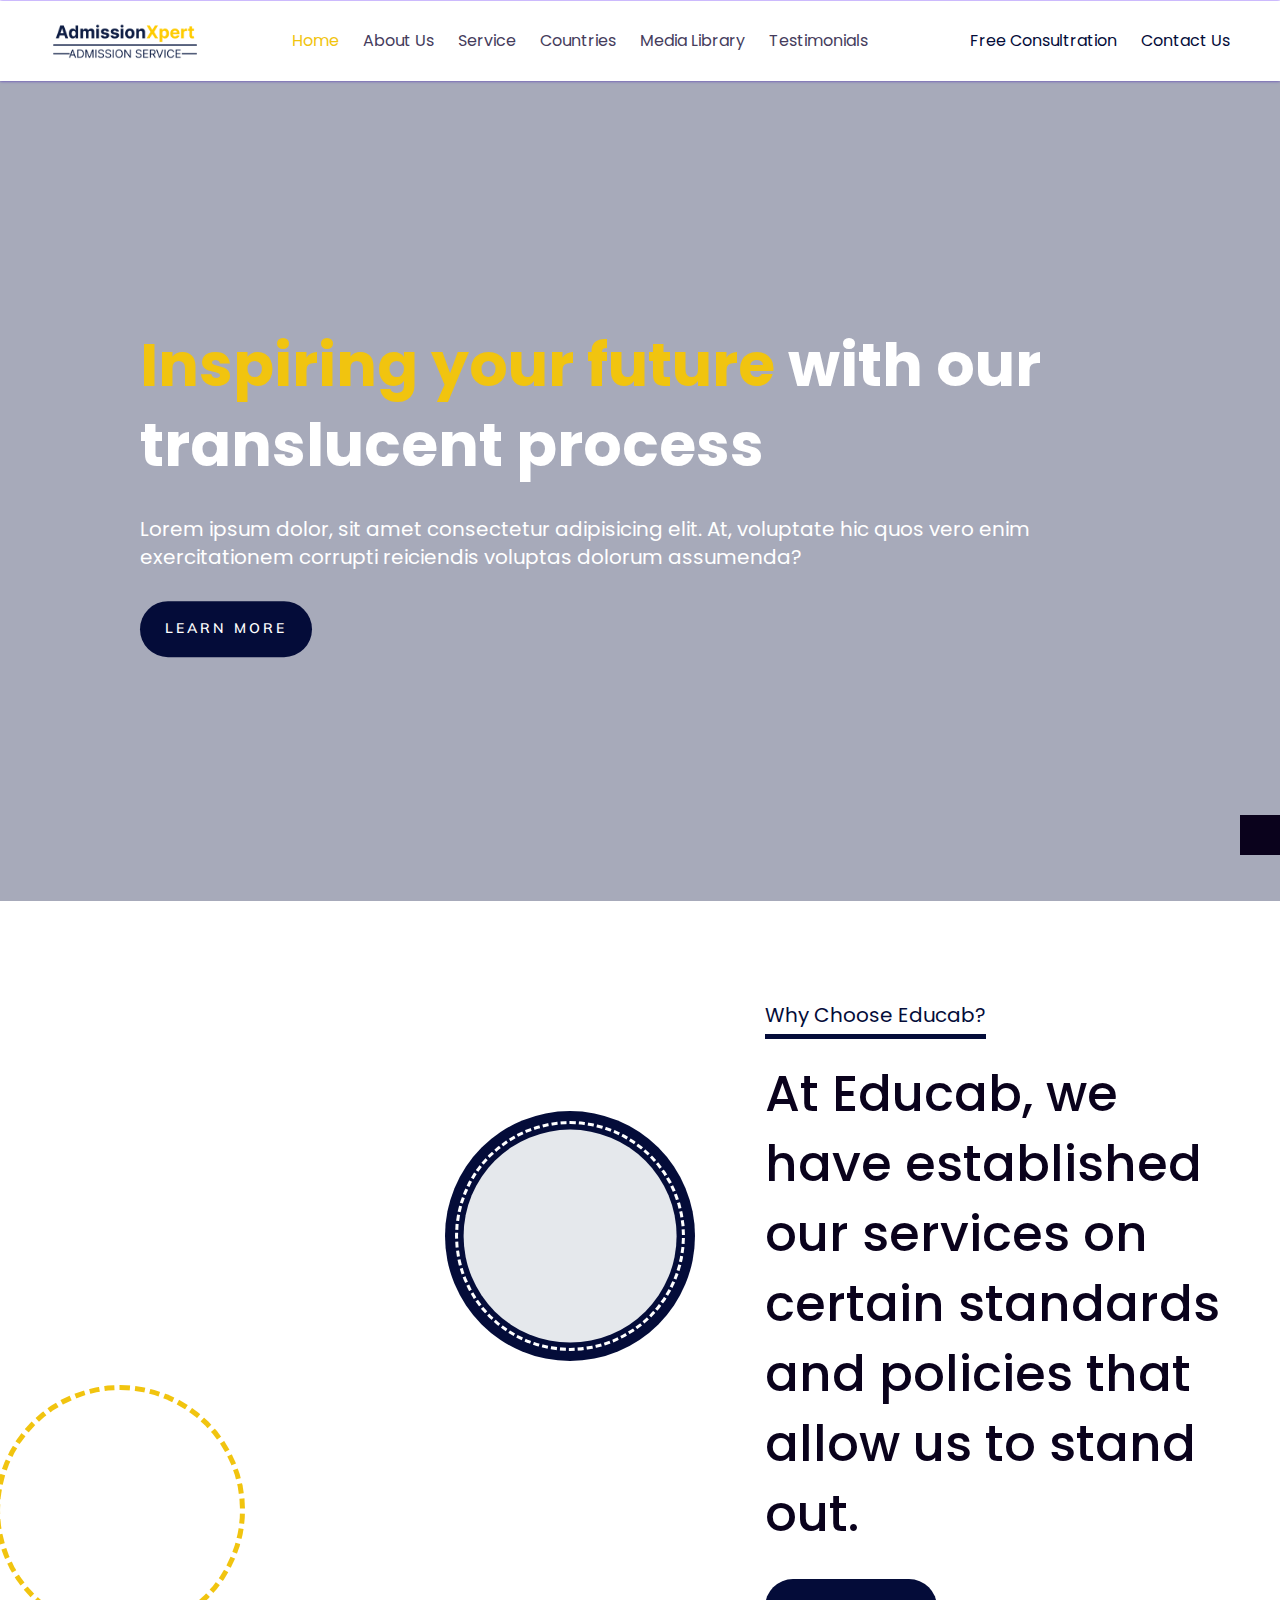
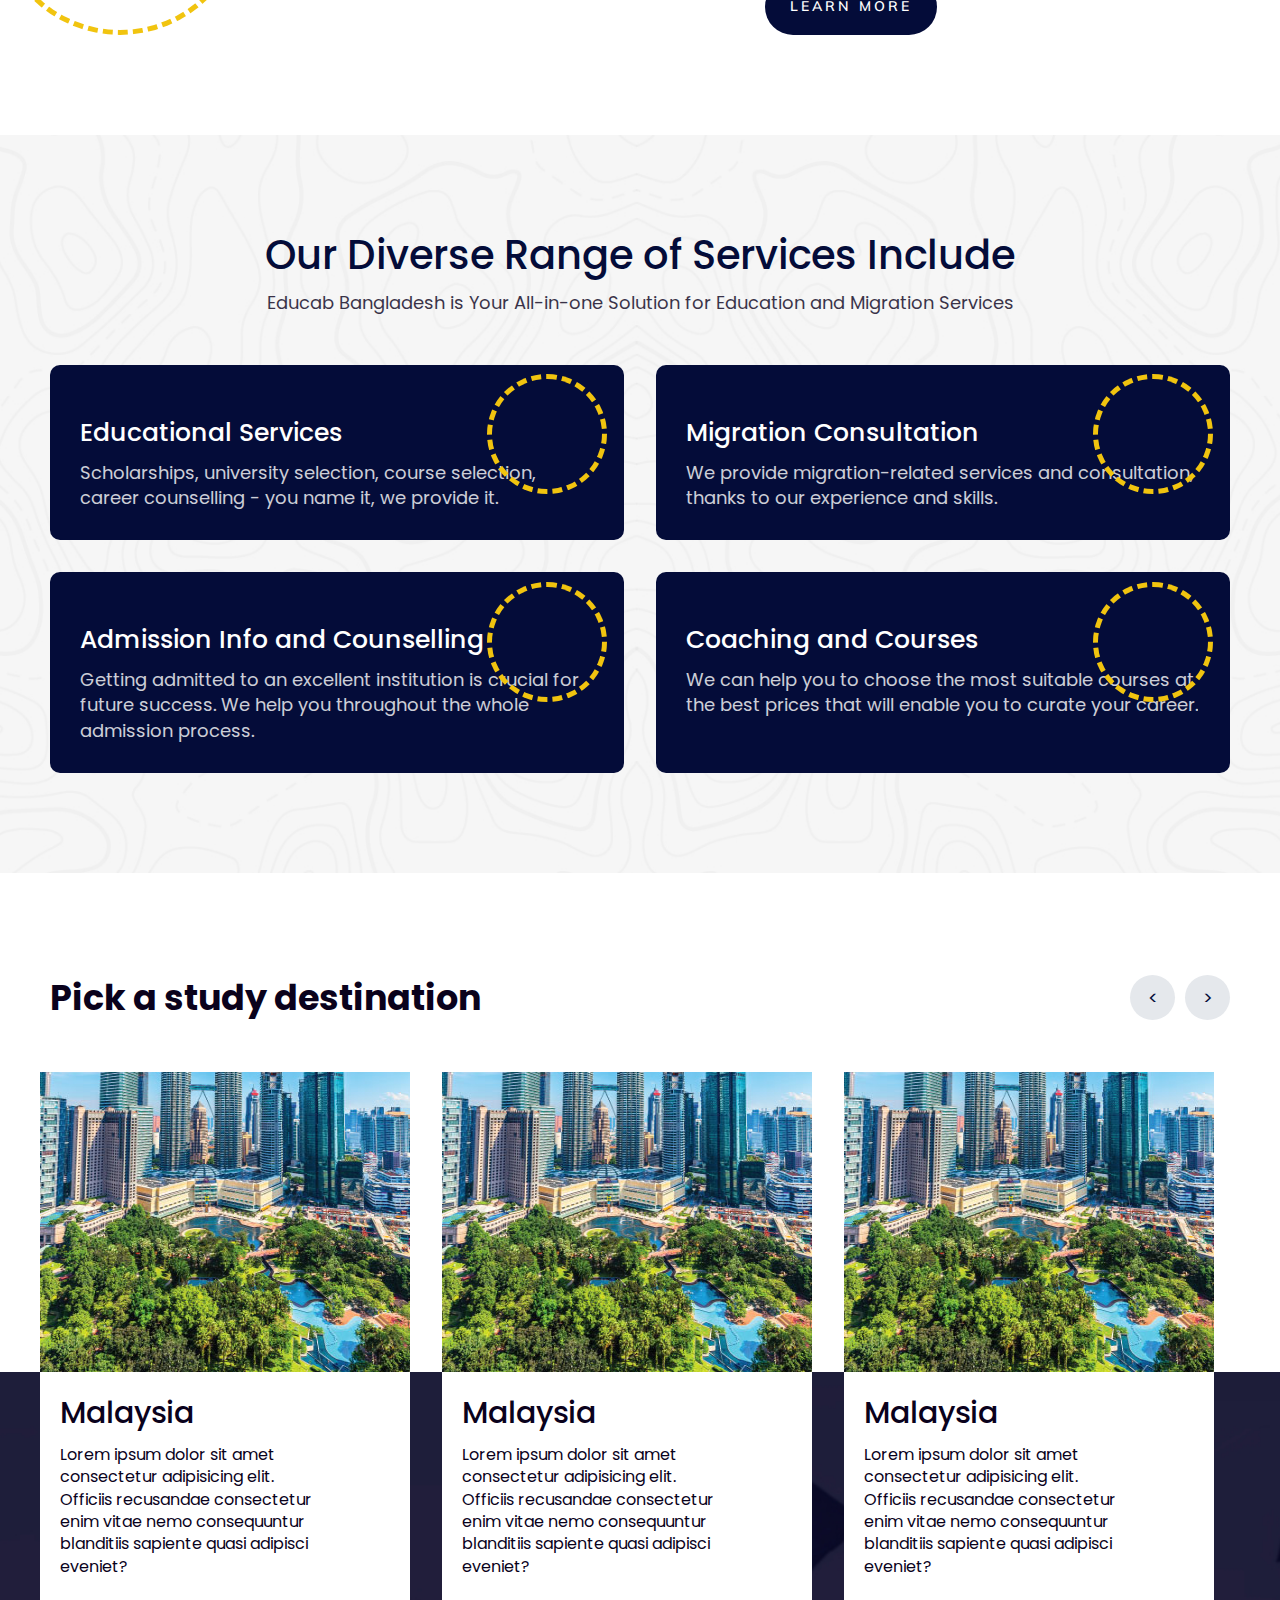
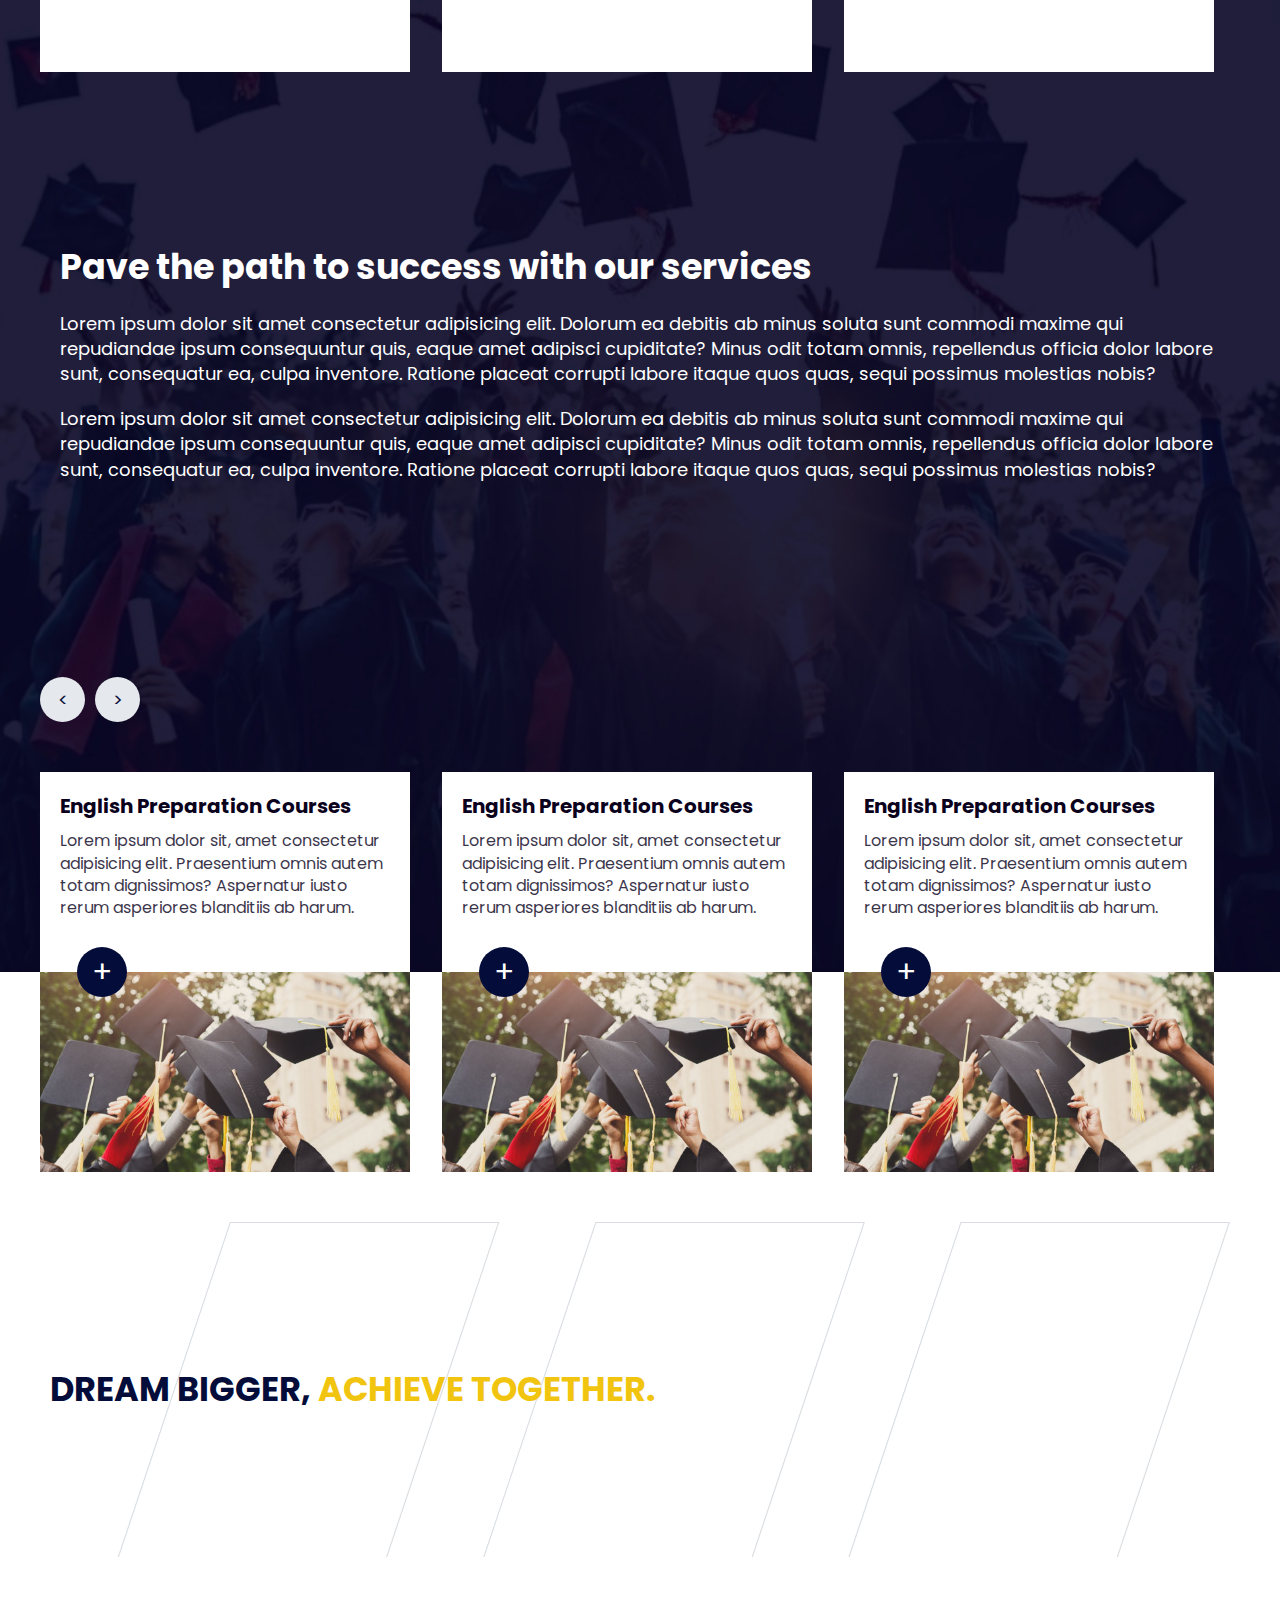
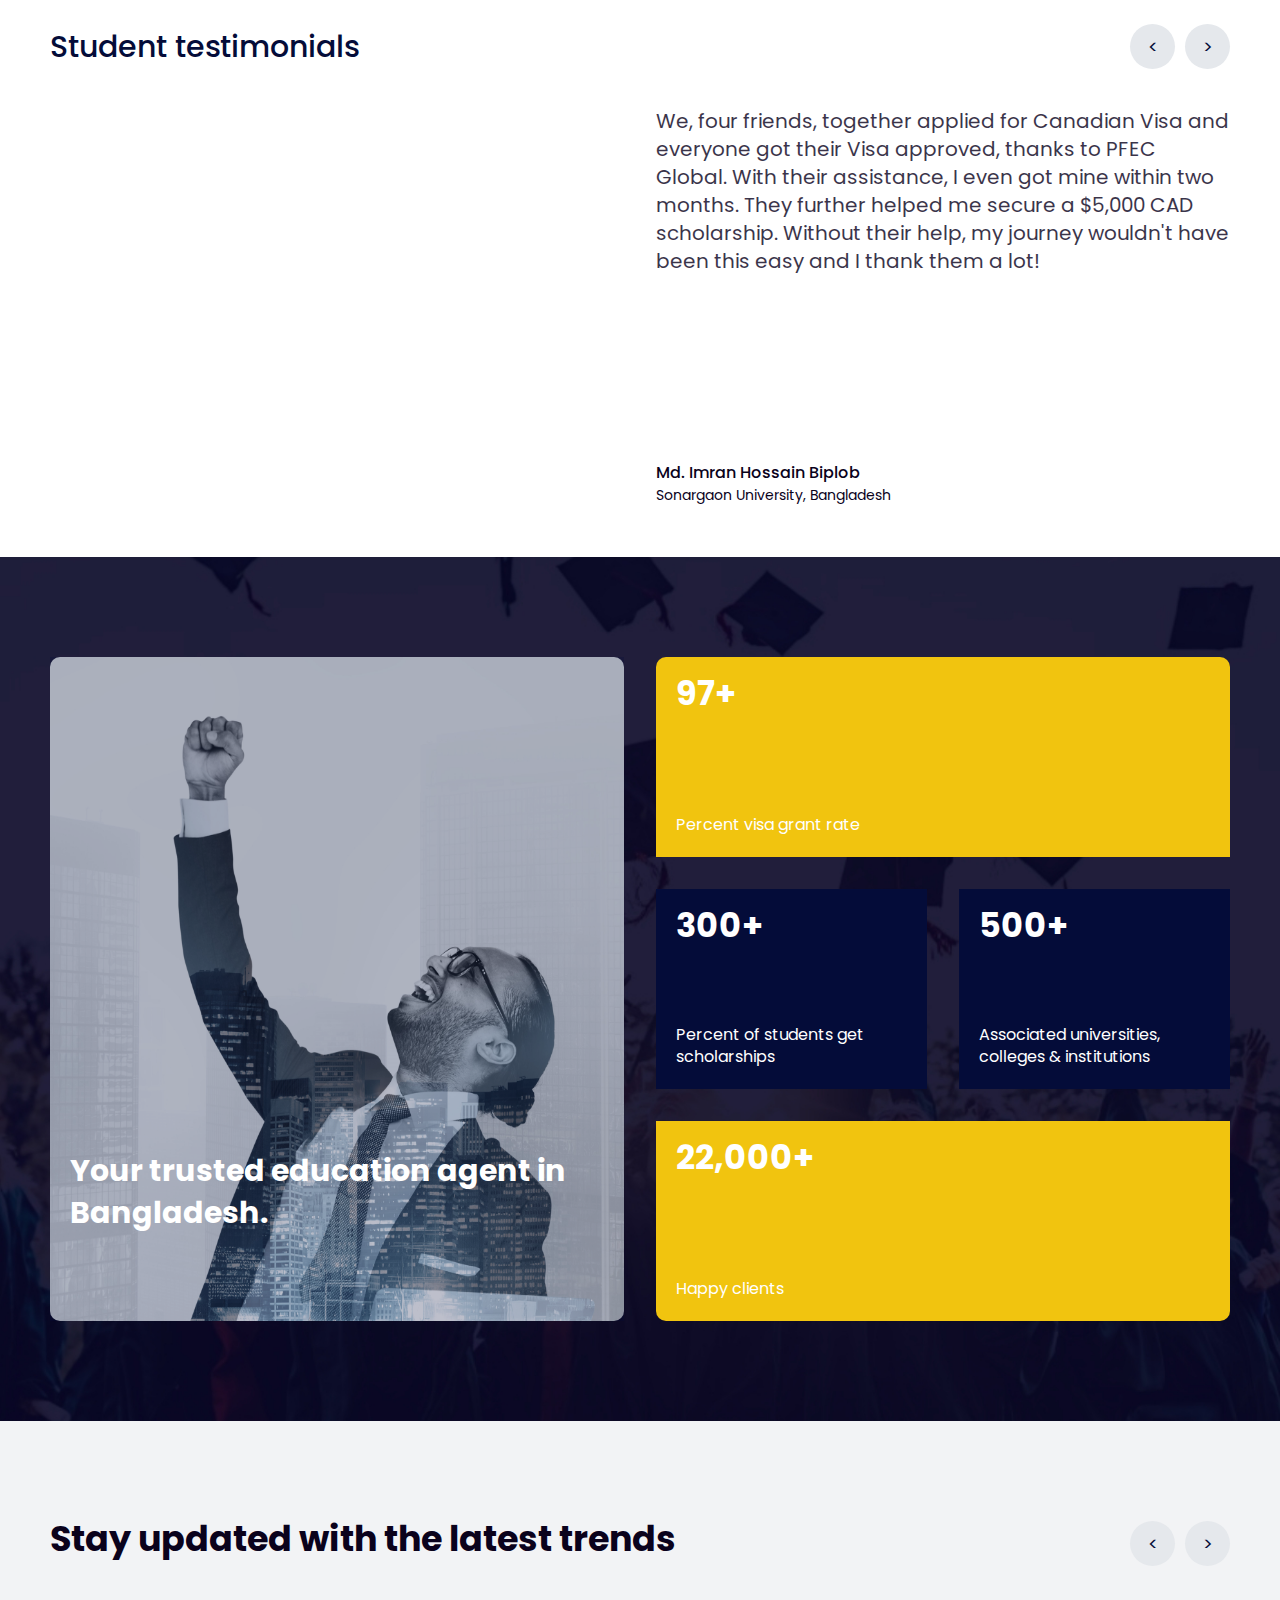
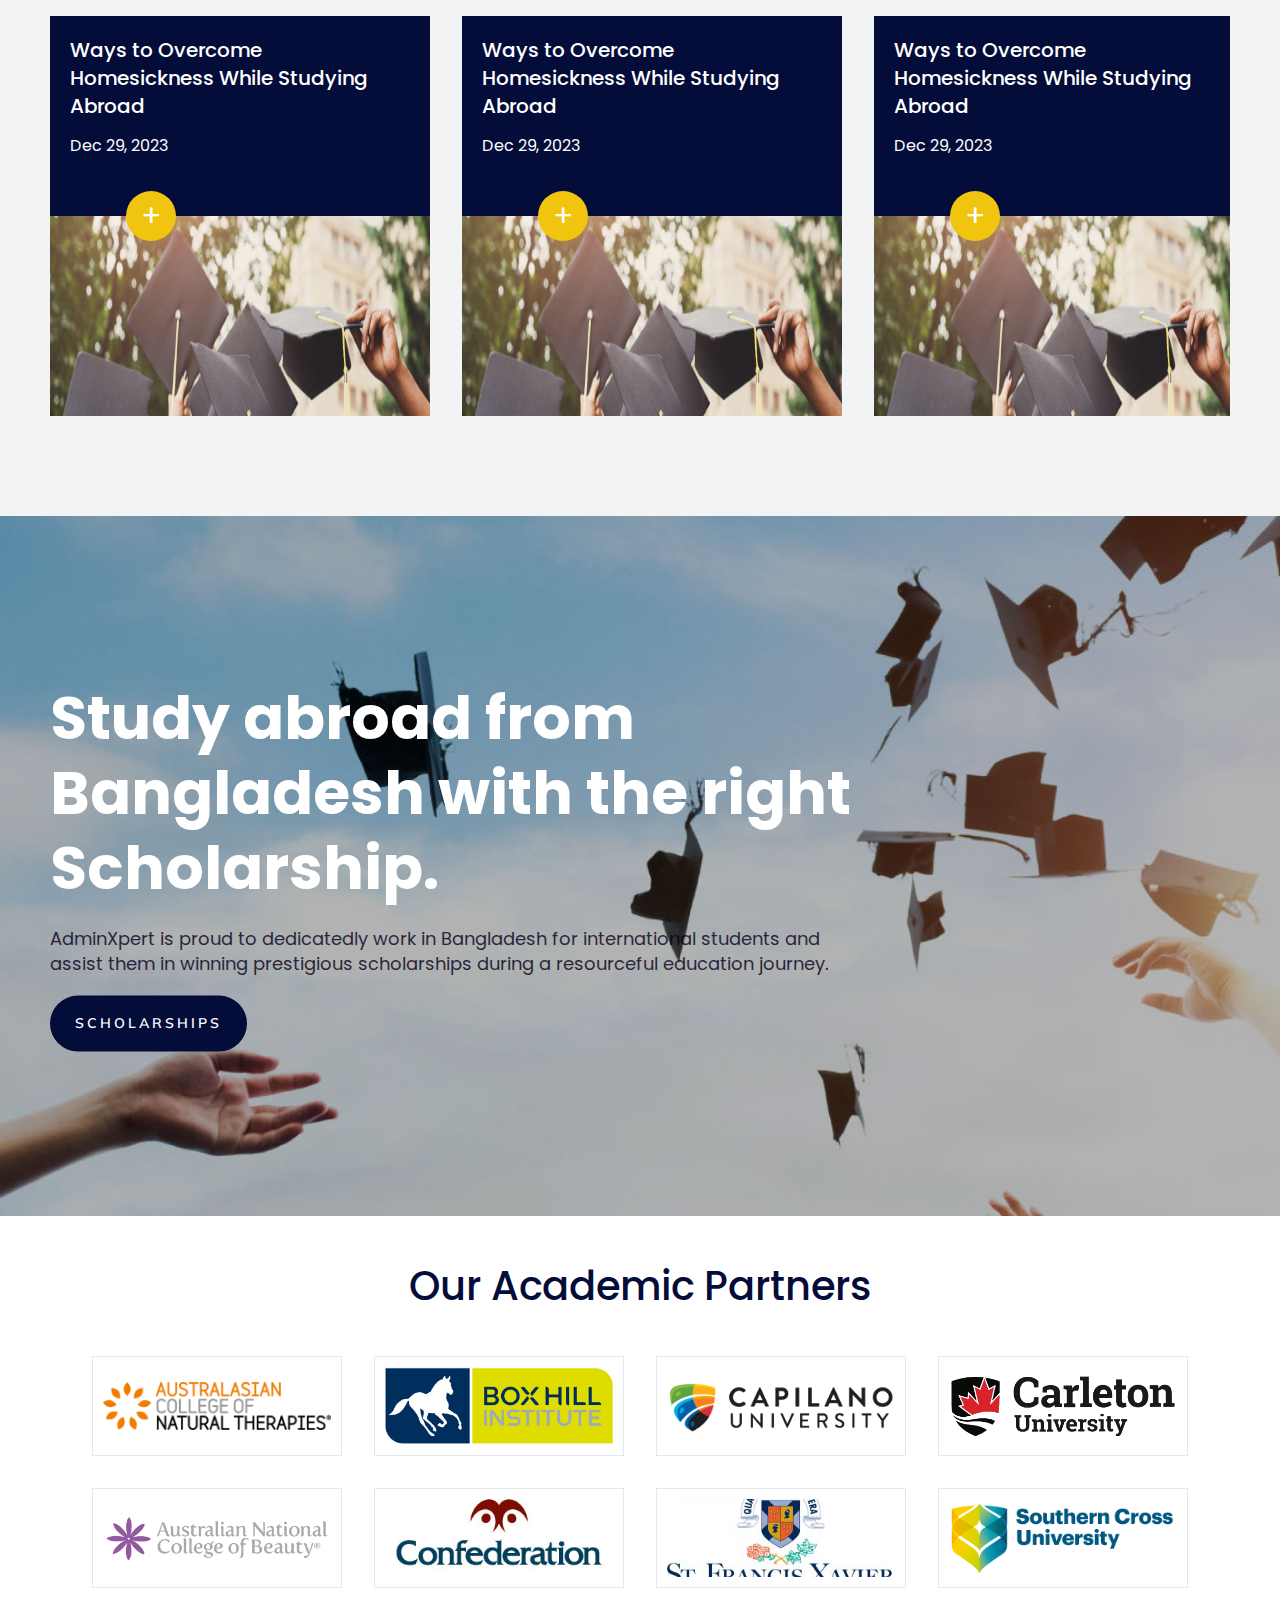
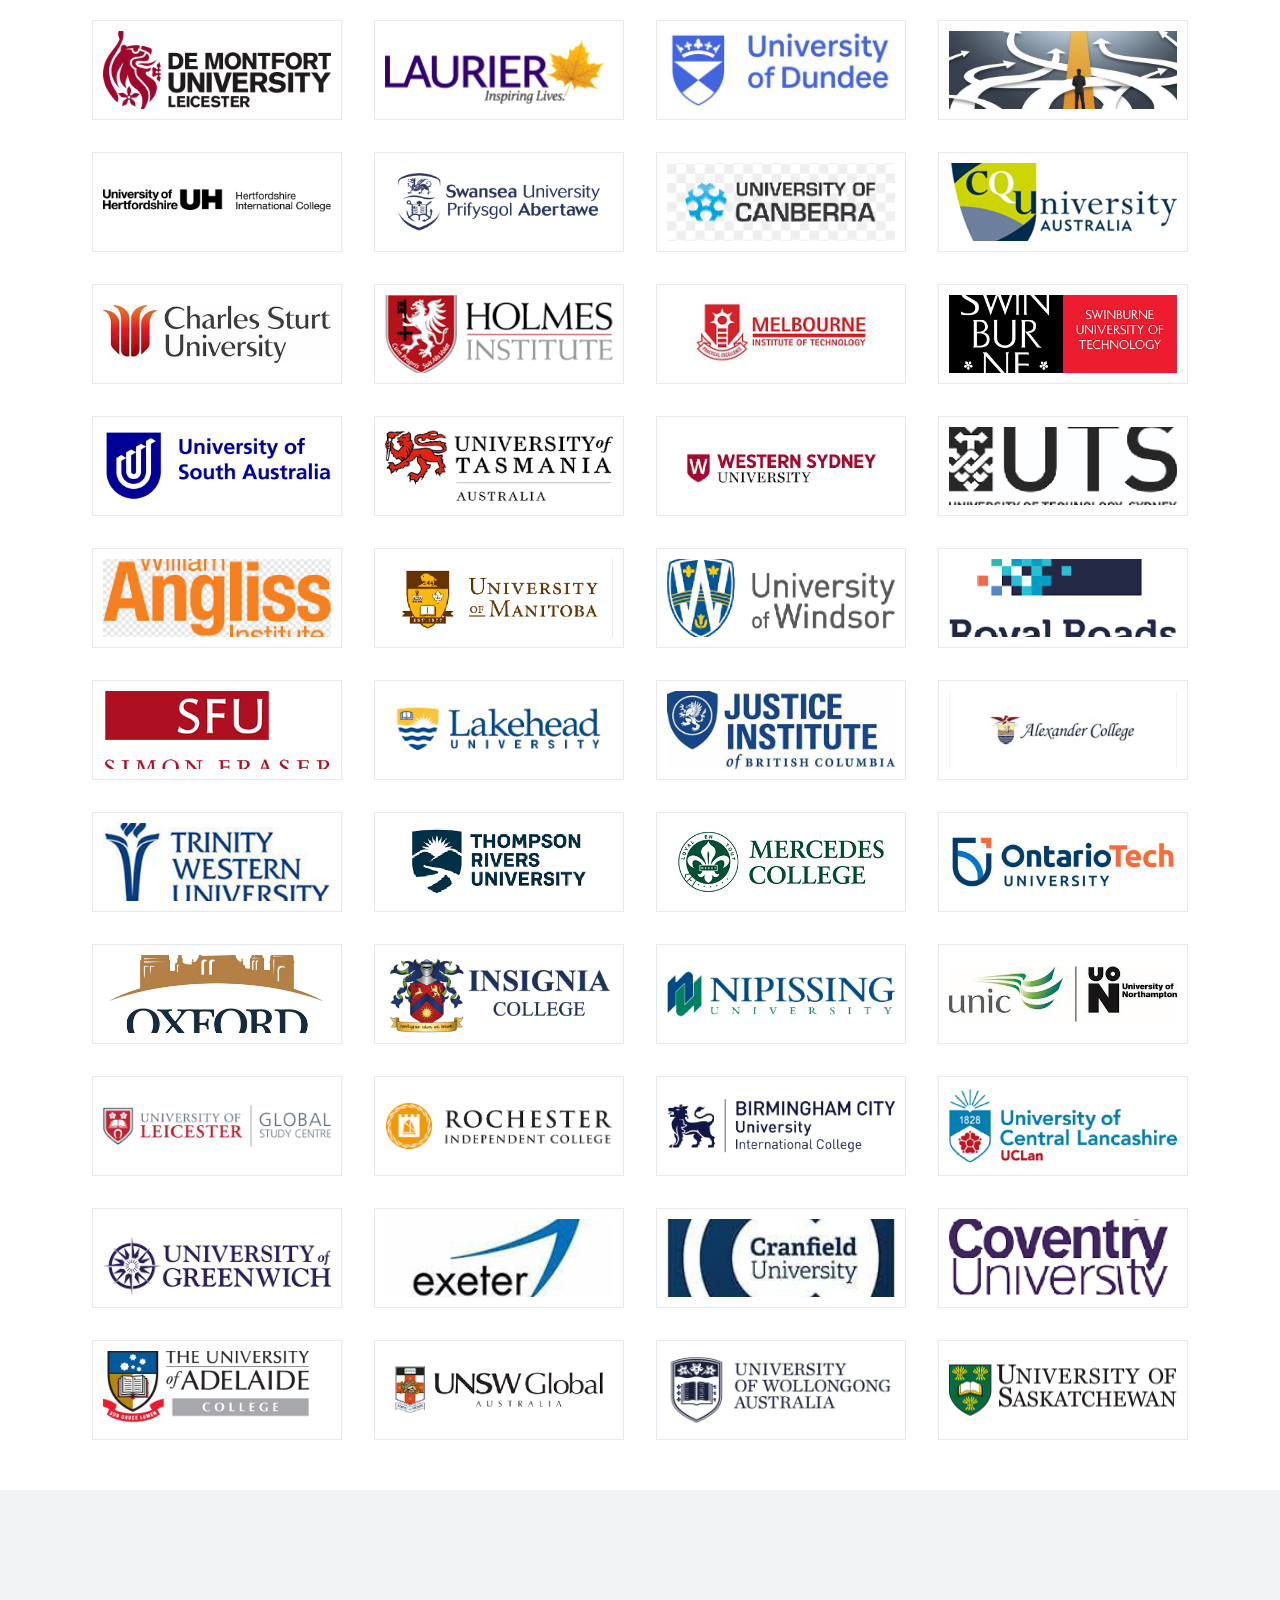
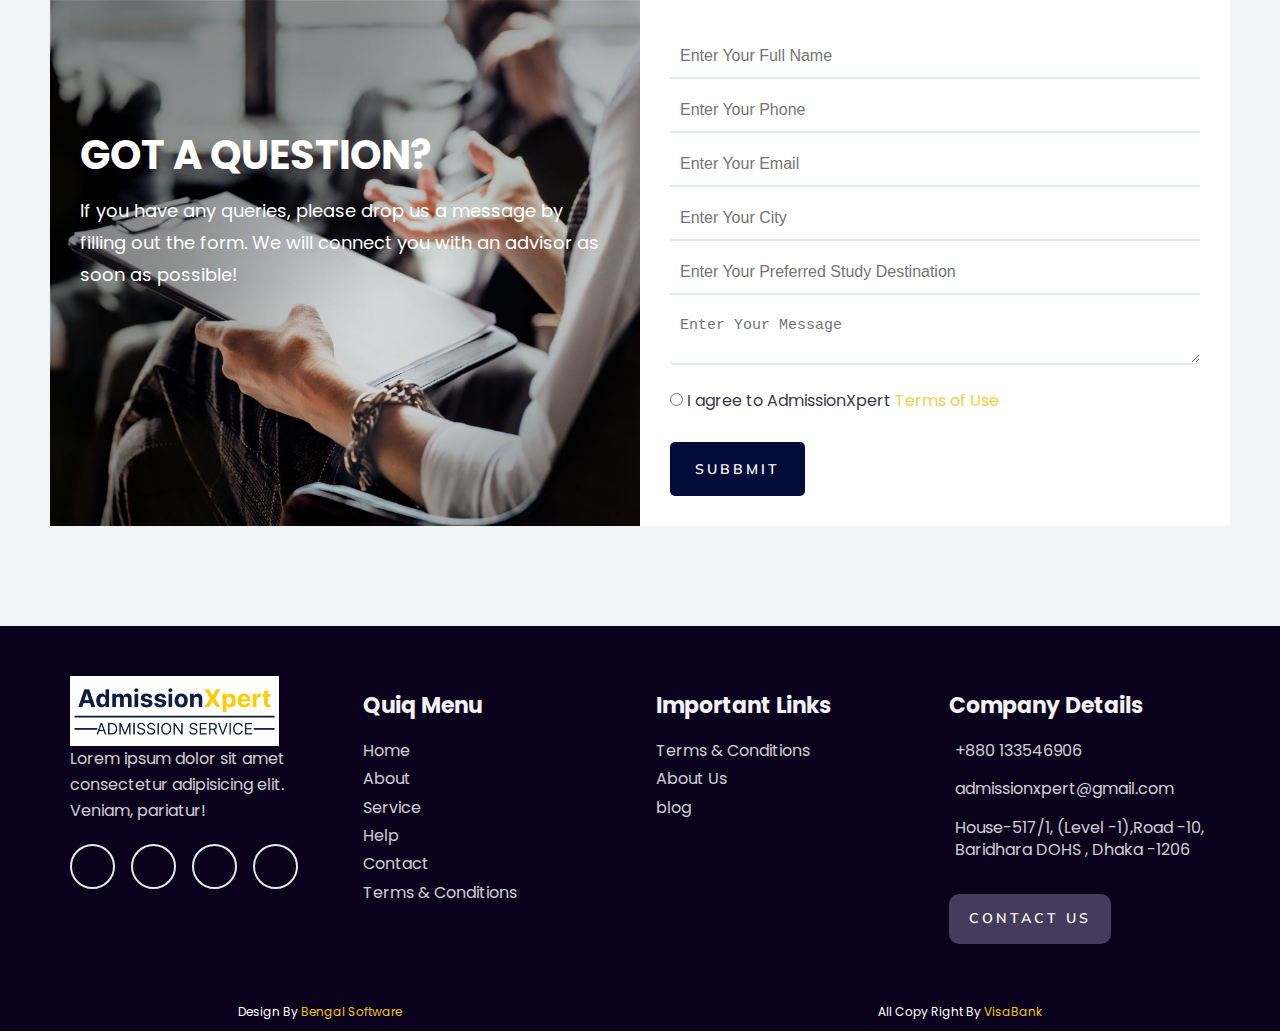
==== index.html @ 7f6f504d "Testimonial Page Setup" ====
<!doctype html>
<html class="no-js" lang="zxx">
<head>
    <meta charset="utf-8">
    <meta http-equiv="x-ua-compatible" content="ie=edge">
    <title> AdmissionXpert | Home</title>
    <meta name="description" content="">
    <meta name="viewport" content="width=device-width, initial-scale=1">
    <link rel="icon" type="image/x-icon" href="/assets/img/logo/pavicon.icon">
    <link rel="manifest" href="site.webmanifest">
    
    <link rel="preconnect" href="https://fonts.googleapis.com">
    <link rel="preconnect" href="https://fonts.gstatic.com" crossorigin>
    <link href="https://fonts.googleapis.com/css2?family=Inter:wght@100;500;700&family=Open+Sans:wght@300;400;500;700&family=Poppins:wght@200;300;400;500;700;900&display=swap" rel="stylesheet">
    <script src="https://kit.fontawesome.com/9f57283aa3.js" crossorigin="anonymous"></script>
    
    <!-- Style & Responsive style sheet -->
	<link rel="stylesheet" href="assets/css/style.css">
	<link rel="stylesheet" href="assets/css/responsive.css">
</head>
<body>
    <div class="main-">
        <!-- ? Preloader Start -->
        <div id="preloader-active">
            <div class="preloader d-flex align-items-center justify-content-center">
                <div class="preloader-inner position-relative">
                    <div class="preloader-circle"></div>
                    <div class="preloader-img pere-text">
                        <img src="" alt="">
                    </div>
                </div>
            </div>
        </div>
        <!-- Header------ -->
        <header  id="fixtNavbar">
            <div class="header">
                <div class="container">
                    <div class="row">
                        <div class="col left">
                            <div class="logo">
                                <a href="./index.html">
                                    <img src="./assets/img/logo/Admissionxpert.png" alt="">
                                </a>
                            </div>
                        </div>
                        <div class="col main-nev">
                            <div class="nev">
                                <ul>
                                    <li><a href="./index.html" class="active-nav">Home</a></li>
                                    <li>
                                        <a>About Us <i class="fa-solid fa-caret-down"></i></a>
                                        <div class="menu-dropdown">
                                            <ul>
                                                <li><a href="./about.html"> About AdmissionXpert</a><span> > </span></li>
                                                <li><a href="./specialization.html"> Our Specialization</a><span> > </span></li>
                                                <li><a href="./ceo.html">CEO Message</a><span> > </span></li>
                                            </ul>
                                        </div>
                                    </li>
                                    <li>
                                        <a>Service <i class="fa-solid fa-caret-down"></i></a>
                                        <div class="menu-dropdown">
                                            <ul>
                                                <li><a href="./service.html">Career Counseling</a><span> > </span></li>
                                                <li><a href="./service.html">University Selection</a><span> > </span></li>
                                                <li><a href="./service.html">Course and Program Selection</a><span> > </span></li>
                                                <li><a href="./service.html">Scholarship</a><span> > </span></li>
                                                <li><a href="./service.html">Documentation</a><span> > </span></li>
                                                <li><a href="./service.html">Application</a><span> > </span></li>
                                                <li><a href="./service.html">Visa Application</a><span> > </span></li>
                                                <li><a href="./service.html">Health Insurance</a><span> > </span></li>
                                                <li><a href="./service.html">Refusal Case Analysis & Reopening</a><span> > </span></li>
                                                <li><a href="./service.html">Air Ticketing</a><span> > </span></li>
                                                <li><a href="./service.html">Overseas Job Assistance</a><span> > </span></li>
                                                <li><a href="./service.html">Migration and Skill assessment</a><span> > </span></li>
                                                <li><a href="./service.html">Investment Visa</a><span> > </span></li>
                                                <li><a href="./service.html">Work permit</a><span> > </span></li>
                                                <li><a href="./service.html">EB3 Visa</a><span> > </span></li>
                                                <li><a href="./service.html">English/PTE/Duolingo</a><span> > </span></li>
                                            </ul>
                                        </div>
                                    </li> 
                                    <li>
                                        <a>Countries <i class="fa-solid fa-caret-down"></i></a>
                                        <div class="menu-dropdown">
                                            <ul>
                                                <li><a href="">Australia</a><span> > </span></li>
                                                <li><a href="">Canada</a><span> > </span></li>
                                                <li><a href="">UK</a><span> > </span></li>
                                                <li><a href="">USA</a><span> > </span></li>
                                                <li><a href="">Malaysia</a><span> > </span></li>
                                                <li><a href="">NZ</a><span> > </span></li>
                                                <li><a href="">South Korea</a><span> > </span></li>
                                                <li><a href="">Japan</a><span> > </span></li>
                                                <li><a href="">UAE</a><span> > </span></li>
                                                <li><a href="">Finland</a><span> > </span></li>
                                                <li><a href="">Denmark</a><span> > </span></li>
                                                <li><a href="">Sweden</a><span> > </span></li>
                                                <li><a href="">France</a><span> > </span></li>
                                                <li><a href="">Italy</a><span> > </span></li>
                                                <li><a href="">Malta</a><span> > </span></li>
                                            </ul>
                                        </div>
                                    </li> 
                                    <li>
                                        <a>Media Library <i class="fa-solid fa-caret-down"></i></a>
                                        <div class="menu-dropdown">
                                            <ul>
                                                <li><a href=""> Blog's</a><span> > </span></li>
                                                <li><a href="">News & Events</a><span> > </span></li>
                                                <li><a href="">Gallery</a><span> > </span></li>
                                            </ul>
                                        </div>
                                    </li>   
                                    <li><a href="./testimonial.html">Testimonials</a></li>      
                                </ul>
                            </div>
                        </div>
                        <div class="col right">
                            <a href="./login.html">Free Consultration</a>
                            <a href="./login.html">Contact Us</a>
                        </div>
                        <div class="col mobile-menu">
                            <span onclick="showFunction()"><i class="fa-solid fa-bars"></i></span>
                        </div>
                    </div>
                </div>
                <div class="mobile-nav"  id="showMenu">
                    <ul>
                        <li><a href="./index.html" class="active-nav">Home</a></li>
                        <li><a href="./about.html">About Us</a></li>
                        <li>
                            <a onclick="showMoileMenuOne()">Services <i class="fa-solid fa-caret-down" id="mobileMenuIconOne"></i></a>
                            <div class="mobile-dropdown" id="mobileDropdownOne">
                                <ul>
                                    <li><a onclick="showRequestForm()">List Property</a></li>
                                    <li><a href="./nrb-service.html">NRB Service</a></li>
                                    <li><a href="./home-loan.html">Home Loan Assinstace</a></li>
                                </ul>
                            </div>
                        </li>
                        <li>
                            <a onclick="showMoileMenuTwo()">Media Library <i class="fa-solid fa-caret-down" id="mobileMenuIconTwo"></i></a>
                            <div class="mobile-dropdown" id="mobileDropdownTwo">
                                <ul>
                                    <li><a href="">Youtube Video</a></li>
                                    <li><a href="">Facebook Video</a></li>
                                    <li><a href="./blog.html">Blog's</a></li>
                                </ul>
                            </div>
                        </li>
                        <li><a href="./contact.html">Contact</a></li>  
                    </ul>
                    <div class="menu-logo">
                        <!-- <img src="./assets/img/logo/Visa bank.png" alt=""> -->
                    </div>
                </div>
            </div>
        </header>
        <!-- Slider Section--------------------------------->
        <section class="slider">
            <div class="slider-item slide">
                <img src="./assets/img/gallery/slider1.jpg" alt="">
                <div class="slider-content">
                    <h1><span>Inspiring your future</span> with our translucent process</h1>
                    <p>Lorem ipsum dolor, sit amet consectetur adipisicing elit. At, voluptate hic quos vero enim exercitationem corrupti reiciendis voluptas dolorum assumenda?</p>
                    <a href="" class="btn">Learn More <i class="fa-solid fa-arrow-right"></i></a>
                </div>
            </div>
            <div class="slider-item slide">
                <img src="./assets/img/gallery/slider2.jpg" alt="">
                <div class="slider-content">
                    <h1><span>Indulge in our expertise</span> to create customised career pathway</h1>
                    <p>Lorem ipsum dolor, sit amet consectetur adipisicing elit. At, voluptate hic quos vero enim exercitationem corrupti reiciendis voluptas dolorum assumenda?</p>
                    <a href="" class="btn">Learn More <i class="fa-solid fa-arrow-right"></i></i></a>
                </div>
            </div>
            <div class="slider-item slide">
                <img src="./assets/img/gallery/slider3.jpg" alt="">
                <div class="slider-content">
                    <h1><span>Count on us to receive</span> prompt & elevated services</h1>
                    <p>Lorem ipsum dolor, sit amet consectetur adipisicing elit. At, voluptate hic quos vero enim exercitationem corrupti reiciendis voluptas dolorum assumenda?</p>
                    <a href="" class="btn">Learn More <i class="fa-solid fa-arrow-right"></i></a>
                </div>
            </div>
        </section>
        <div style="text-align:center; display: none;">
            <span class="sliderDot"></span> 
            <span class="sliderDot"></span> 
            <span class="sliderDot"></span> 
        </div>    
        <!-- About Us------- -->
        <section class="about-us">
            <div class="container">
                <div class="about-us-content">
                    <div class="left">
                        <div class="img-box">
                            <div class="left-img">
                                <img src="./assets/img/gallery/slider1.jpg" alt="">
                            </div>
                            <div class="right-img">
                                <img src="./assets/img/gallery/slider2.jpg" alt="">
                            </div>
                            <div class="experience">
                                <div class="round">
                                    <!-- <div class="text-area"> -->
                                        <div class="experience-wrapper">
                                            <img src="./assets/img/gallery/admnissionxpert.jpg" alt="">
                                        <!-- </div> -->
                                    </div>
                                </div>
                            </div>
                        </div>
                    </div>
                    <div class="right">
                        <span>Why Choose Educab?</span>
                        <h1>At Educab, we have established our services on certain standards and policies that allow us to stand out.</h1>
                        <a href="./about.html" class="btn">Learn More <i class="fa-solid fa-arrow-right"></i></a>
                    </div>
                </div>
            </div>
        </section>
        <!-- Service Section----------------------- -->
        <section class="service">
            <div class="container">
                <div class="service-content">
                    <div class="service-header">
                        <h1 class="title">Our Diverse Range of Services Include</h1>
                        <p class="sub-title">Educab Bangladesh is Your All-in-one Solution for Education and Migration Services</p>
                    </div>
                    <div class="service-body">
                        <div class="card">
                            <div class="card-img">
                                <i class="fa-solid fa-graduation-cap card-icon"></i>
                            </div>
                            <div class="card-content">
                                <h3>Educational Services</h3>
                                <p>Scholarships, university selection, course selection, career counselling - you name it, we provide it.</p>
                            </div>
                        </div>
                        <div class="card">
                            <div class="card-img">
                                <i class="fa-solid fa-book card-icon"></i>
                            </div>
                            <div class="card-content">
                                <h3>Migration Consultation</h3>
                                <p>We provide migration-related services and consultation, thanks to our experience and skills.</p>
                            </div>
                        </div>
                        <div class="card">
                            <div class="card-img">
                                <i class="fa-solid fa-circle-info card-icon"></i>
                            </div>
                            <div class="card-content">
                                <h3>Admission Info and Counselling</h3>
                                <p>Getting admitted to an excellent institution is crucial for future success. We help you throughout the whole admission process.</p>
                            </div>
                        </div>
                        <div class="card">
                            <div class="card-img">
                                <i class="fa-solid fa-building-columns card-icon"></i>
                            </div>
                            <div class="card-content">
                                <h3>Coaching and Courses</h3>
                                <p>We can help you to choose the most suitable courses at the best prices that will enable you to curate your career.</p>
                            </div>
                        </div>
                    </div>
                </div>
            </div>
        </section>
        <!-- Study Destination -->
        <section class="study-destination">
            <!-- <div class="container"> -->
                <div class="study-destination-content">
                    <div class="container">
                        <div class="study-des-content-header">
                            <h3>Pick a study destination</h3>
                            <div class="btn-group-study">
                                <span class="carousel-btn" id="left"> < </span>
                                <span class="carousel-btn" id="right"> > </span>
                            </div>
                        </div>
                    </div>
                    <div class="study-destination-area">
                        <!-- <div class="container"> -->
                            <div class="services-title">
                                <h3>Pave the path to success with our services</h3>
                                <p>Lorem ipsum dolor sit amet consectetur adipisicing elit. Dolorum ea debitis ab minus soluta sunt commodi maxime qui repudiandae ipsum consequuntur quis, eaque amet adipisci cupiditate? Minus odit totam omnis, repellendus officia dolor labore sunt, consequatur ea, culpa inventore. Ratione placeat corrupti labore itaque quos quas, sequi possimus molestias nobis?</p>

                                <p>Lorem ipsum dolor sit amet consectetur adipisicing elit. Dolorum ea debitis ab minus soluta sunt commodi maxime qui repudiandae ipsum consequuntur quis, eaque amet adipisci cupiditate? Minus odit totam omnis, repellendus officia dolor labore sunt, consequatur ea, culpa inventore. Ratione placeat corrupti labore itaque quos quas, sequi possimus molestias nobis?</p>
                            </div>
                            <div class="study-des-content-body carousel-items">
                                <div class="card carousel-item">
                                    <div class="card-header">
                                        <img src="./assets/img/gallery/service-img-01.jpg" alt="">
                                    </div>
                                    <div class="card-content">
                                        <h3>Malaysia</h3>
                                        <p>Lorem ipsum dolor sit amet consectetur adipisicing elit. Officiis recusandae consectetur enim vitae nemo consequuntur blanditiis sapiente quasi adipisci eveniet?</p>
                                    </div>
                                </div>
                                <div class="card carousel-item">
                                    <div class="card-header">
                                        <img src="./assets/img/gallery/service-img-01.jpg" alt="">
                                    </div>
                                    <div class="card-content">
                                        <h3>Malaysia</h3>
                                        <p>Lorem ipsum dolor sit amet consectetur adipisicing elit. Officiis recusandae consectetur enim vitae nemo consequuntur blanditiis sapiente quasi adipisci eveniet?</p>
                                    </div>
                                </div>
                                <div class="card carousel-item">
                                    <div class="card-header">
                                        <img src="./assets/img/gallery/service-img-01.jpg" alt="">
                                    </div>
                                    <div class="card-content">
                                        <h3>Malaysia</h3>
                                        <p>Lorem ipsum dolor sit amet consectetur adipisicing elit. Officiis recusandae consectetur enim vitae nemo consequuntur blanditiis sapiente quasi adipisci eveniet?</p>
                                    </div>
                                </div>
                                <div class="card carousel-item">
                                    <div class="card-header">
                                        <img src="./assets/img/gallery/service-img-01.jpg" alt="">
                                    </div>
                                    <div class="card-content">
                                        <h3>Malaysia</h3>
                                        <p>Lorem ipsum dolor sit amet consectetur adipisicing elit. Officiis recusandae consectetur enim vitae nemo consequuntur blanditiis sapiente quasi adipisci eveniet?</p>
                                    </div>
                                </div>
                                <div class="card">
                                    <div class="card-header">
                                        <img src="./assets/img/gallery/service-img-01.jpg" alt="">
                                    </div>
                                    <div class="card-content">
                                        <h3>Malaysia</h3>
                                        <p>Lorem ipsum dolor sit amet consectetur adipisicing elit. Officiis recusandae consectetur enim vitae nemo consequuntur blanditiis sapiente quasi adipisci eveniet?</p>
                                    </div>
                                </div>
                                <div class="card carousel-item">
                                    <div class="card-header">
                                        <img src="./assets/img/gallery/service-img-01.jpg" alt="">
                                    </div>
                                    <div class="card-content">
                                        <h3>Malaysia</h3>
                                        <p>Lorem ipsum dolor sit amet consectetur adipisicing elit. Officiis recusandae consectetur enim vitae nemo consequuntur blanditiis sapiente quasi adipisci eveniet?</p>
                                    </div>
                                </div>
                            </div>
                            
                            <div class="main-service">
                                <div class="btn-group-service">
                                    <span class="carouselTwo-btn" id="leftTwo"> < </span>
                                    <span class="carouselTwo-btn" id="rightTwo"> > </span>
                                </div>
                                <div class="all-service">
                                    <div class="service-card">
                                        <div class="service-card-header">
                                            <h3>English Preparation Courses</h3>
                                            <p>Lorem ipsum dolor sit, amet consectetur adipisicing elit. Praesentium omnis autem totam dignissimos? Aspernatur iusto rerum asperiores blanditiis ab harum.</p>
                                        </div>
                                        <div class="service-card-body">
                                            <img src="./assets/img/gallery/pfec_global_landing_scholarships.jpg" alt="">
                                        </div>
                                        <a href="" class="view">
                                            <span> + </span>
                                        </a>
                                    </div>
                                    <div class="service-card">
                                        <div class="service-card-header">
                                            <h3>English Preparation Courses</h3>
                                            <p>Lorem ipsum dolor sit, amet consectetur adipisicing elit. Praesentium omnis autem totam dignissimos? Aspernatur iusto rerum asperiores blanditiis ab harum.</p>
                                        </div>
                                        <div class="service-card-body">
                                            <img src="./assets/img/gallery/pfec_global_landing_scholarships.jpg" alt="">
                                        </div>
                                        <a href="" class="view">
                                            <span> + </span>
                                        </a>
                                    </div>
                                    <div class="service-card">
                                        <div class="service-card-header">
                                            <h3>English Preparation Courses</h3>
                                            <p>Lorem ipsum dolor sit, amet consectetur adipisicing elit. Praesentium omnis autem totam dignissimos? Aspernatur iusto rerum asperiores blanditiis ab harum.</p>
                                        </div>
                                        <div class="service-card-body">
                                            <img src="./assets/img/gallery/pfec_global_landing_scholarships.jpg" alt="">
                                        </div>
                                        <a href="" class="view">
                                            <span> + </span>
                                        </a>
                                    </div>
                                    <div class="service-card">
                                        <div class="service-card-header">
                                            <h3>English Preparation Courses</h3>
                                            <p>Lorem ipsum dolor sit, amet consectetur adipisicing elit. Praesentium omnis autem totam dignissimos? Aspernatur iusto rerum asperiores blanditiis ab harum.</p>
                                        </div>
                                        <div class="service-card-body">
                                            <img src="./assets/img/gallery/pfec_global_landing_scholarships.jpg" alt="">
                                        </div>
                                        <a href="" class="view">
                                            <span> + </span>
                                        </a>
                                    </div>
                                    <div class="service-card">
                                        <div class="service-card-header">
                                            <h3>English Preparation Courses</h3>
                                            <p>Lorem ipsum dolor sit, amet consectetur adipisicing elit. Praesentium omnis autem totam dignissimos? Aspernatur iusto rerum asperiores blanditiis ab harum.</p>
                                        </div>
                                        <div class="service-card-body">
                                            <img src="./assets/img/gallery/pfec_global_landing_scholarships.jpg" alt="">
                                        </div>
                                        <a href="" class="view">
                                            <span> + </span>
                                        </a>
                                    </div>
                                    <div class="service-card">
                                        <div class="service-card-header">
                                            <h3>English Preparation Courses</h3>
                                            <p>Lorem ipsum dolor sit, amet consectetur adipisicing elit. Praesentium omnis autem totam dignissimos? Aspernatur iusto rerum asperiores blanditiis ab harum.</p>
                                        </div>
                                        <div class="service-card-body">
                                            <img src="./assets/img/gallery/pfec_global_landing_scholarships.jpg" alt="">
                                        </div>
                                        <a href="" class="view">
                                            <span> + </span>
                                        </a>
                                    </div>
                                    <div class="service-card">
                                        <div class="service-card-header">
                                            <h3>English Preparation Courses</h3>
                                            <p>Lorem ipsum dolor sit, amet consectetur adipisicing elit. Praesentium omnis autem totam dignissimos? Aspernatur iusto rerum asperiores blanditiis ab harum.</p>
                                        </div>
                                        <div class="service-card-body">
                                            <img src="./assets/img/gallery/pfec_global_landing_scholarships.jpg" alt="">
                                        </div>
                                        <a href="" class="view">
                                            <span> + </span>
                                        </a>
                                    </div>
                                    <div class="service-card">
                                        <div class="service-card-header">
                                            <h3>English Preparation Courses</h3>
                                            <p>Lorem ipsum dolor sit, amet consectetur adipisicing elit. Praesentium omnis autem totam dignissimos? Aspernatur iusto rerum asperiores blanditiis ab harum.</p>
                                        </div>
                                        <div class="service-card-body">
                                            <img src="./assets/img/gallery/pfec_global_landing_scholarships.jpg" alt="">
                                        </div>
                                        <a href="" class="view">
                                            <span> + </span>
                                        </a>
                                    </div>
                                </div>
                            </div>
                        <!-- </div> -->
                    </div>
                </div>
            <!-- </div> -->
        </section>
        <!-- Testimonial Section------------------- -->
        <section class="testimonial">
            <div class="container">
                <div class="testimonial-content">
                    <div class="testimonial-header">
                        <h1>DREAM BIGGER, <span>ACHIEVE TOGETHER.</span></h1>
                    </div>
                    <div class="testimonial-body">
                        <div class="header">
                            <h1>Student testimonials</h1>
                            <div class="btn-group-testimonial">
                                <span class="carouselTwo-btn" onclick="plusDivs(-1)"> < </span>
                                <span class="carouselTwo-btn" onclick="plusDivs(+1)"> > </span>
                            </div>
                        </div>
                        <div class="body">
                            <div class="testimonial-card">
                                <div class="card">
                                    <div class="left">
                                        <div class="card-wrapper">
                                            <iframe width="100%" height="100%" src="https://www.youtube.com/embed/vyM4pLh7WW0?si=gTTCUSiXnBMPAWN3" title="YouTube video player" frameborder="0" allow="accelerometer; autoplay; clipboard-write; encrypted-media; gyroscope; picture-in-picture; web-share" allowfullscreen></iframe>
                                        </div>
                                    </div>
                                    <div class="right">
                                        <p>We, four friends, together applied for Canadian Visa and everyone got their Visa approved, thanks to PFEC Global. With their assistance, I even got mine within two months. They further helped me secure a $5,000 CAD scholarship. Without their help, my journey wouldn't have been this easy and I thank them a lot!</p>
                                        <div>
                                            <h4>Md. Imran Hossain Biplob</h4>
                                            <span>Sonargaon University, Bangladesh</span>
                                        </div>
                                    </div>
                                </div>
                            </div>
                            <div class="testimonial-card">
                                <div class="card">
                                    <div class="left">
                                        <div class="card-wrapper">
                                            <iframe width="100%" height="100%" src="https://www.youtube.com/embed/Gr5k18jn5z8?si=B9-LhlPrppVEs52m" title="YouTube video player" frameborder="0" allow="accelerometer; autoplay; clipboard-write; encrypted-media; gyroscope; picture-in-picture; web-share" allowfullscreen></iframe>
                                        </div>
                                    </div>
                                    <div class="right">
                                        <p>I'm thrilled to share my Visa approval journey! Thanks to PFEC Global, I received a scholarship for an IR research training program at the University of South Australia, covering all expenses. My husband also had a quick Visa approval through PFEC. They even connected me with other students, helping me build a network. Their guidance and professionalism made me feel relaxed and in good hands.</p>
                                        <div>
                                            <h4>Md. Methun</h4>
                                            <span>Sonargaon University, Bangladesh</span>
                                        </div>
                                    </div>
                                </div>
                            </div>
                            <div class="testimonial-card">
                                <div class="card">
                                    <div class="left">
                                        <div class="card-wrapper">
                                            <iframe width="100%" height="100%" src="https://www.youtube.com/embed/54EDuVhnWDo?si=Xd7Q8UxZCojuPPim" title="YouTube video player" frameborder="0" allow="accelerometer; autoplay; clipboard-write; encrypted-media; gyroscope; picture-in-picture; web-share" allowfullscreen></iframe>
                                        </div>
                                    </div>
                                    <div class="right">
                                        <p>I'm thrilled to share my Visa approval journey! Thanks to PFEC Global, I received a scholarship for an IR research training program at the University of South Australia, covering all expenses. My husband also had a quick Visa approval through PFEC. They even connected me with other students, helping me build a network. Their guidance and professionalism made me feel relaxed and in good hands.</p>
                                        <div>
                                            <h4>Md. Robin Hossain</h4>
                                            <span>Sonargaon University, Bangladesh</span>
                                        </div>
                                    </div>
                                </div>
                            </div>
                            <div class="testimonial-card">
                                <div class="card">
                                    <div class="left">
                                        <div class="card-wrapper">
                                            <iframe width="100%" height="100%" src="https://www.youtube.com/embed/DIFCMtzg7xg?si=6Z1v2IbCo7mHiSJv" title="YouTube video player" frameborder="0" allow="accelerometer; autoplay; clipboard-write; encrypted-media; gyroscope; picture-in-picture; web-share" allowfullscreen></iframe>
                                        </div>
                                    </div>
                                    <div class="right">
                                        <p>I received tremendous assistance from PFEC Global. My experience was exceptional, and I am genuinely satisfied with their service. PFEC Global guided me effectively in pursuing higher education abroad, and I have no regrets. Thank you!</p>
                                        <div>
                                            <h4>Md. Adnan Khan</h4>
                                            <span>Sonargaon University, Bangladesh</span>
                                        </div>
                                    </div>
                                </div>
                            </div>
                        </div>
                    </div>
                    </div>
                </div>
        </section>
        <!-- Trusted section------------------------- -->
        <section class="trusted">
            <div class="container">
                <div class="trusted-content">
                    <div class="left">
                        <div class="img-wrapper">
                            <img src="./assets/img/gallery/vission.jpg" alt="">
                        </div>
                        <div class="left-title">
                            <h3>Your trusted education agent in Bangladesh.</h3>
                        </div>
                    </div>
                    <div class="right">
                        <div class="row">
                            <div class="card first">
                                <h1>97+</h1>
                                <span>Percent visa grant rate</span>
                            </div>
                        </div>
                        <div class="row">
                            <div class="card">
                                <h1>300+</h1>
                                <span>Percent of students get scholarships</span>
                            </div>
                            <div class="card">
                                <h1>500+</h1>
                                <span>Associated universities, colleges & institutions</span>
                            </div>
                        </div>
                        <div class="row">
                            <div class="card last">
                                <h1>22,000+</h1>
                                <span>Happy clients</span>
                            </div>
                        </div>
                    </div>
                </div>
            </div>
        </section>
        <!-- Latest Trend-------------------- -->
        <section class="latest-trend">
            <div class="container">
                <div class="latest-trend-content">
                    <div class="latest-trend-header">
                        <h1>Stay updated with the latest trends</h1>
                        <div class="btn-group-service latest-btn">
                            <span class="carouselThree-btn" id="leftThree"> < </span>
                            <span class="carouselThree-btn" id="rightThree"> > </span>
                        </div>
                    </div>
                    <div class="latest-trend-body">
                        <div class="trend-card">
                            <div class="trend-card-header">
                                <h3>Ways to Overcome Homesickness While Studying Abroad</h3>
                                <span>Dec 29, 2023</span>
                            </div>
                            <div class="latest-des">
                                <p>Lorem ipsum dolor sit, amet consectetur adipisicing elit. Praesentium omnis autem totam dignissimos? Aspernatur iusto rerum asperiores blanditiis ab harum.</p>
                                <a href="" class="light-btn">Lern More <i class="fa-solid fa-arrow-right-long"></i></a>
                            </div>
                            <div class="trend-card-body">
                                <img src="./assets/img/gallery/pfec_global_landing_scholarships.jpg" alt="">
                            </div>
                            <a href="" class="trend-view">
                                <span> + </span>
                            </a>
                        </div>
                        <div class="trend-card">
                            <div class="trend-card-header">
                                <h3>Ways to Overcome Homesickness While Studying Abroad</h3>
                                <span>Dec 29, 2023</span>
                            </div>
                            <div class="latest-des">
                                <p>Lorem ipsum dolor sit, amet consectetur adipisicing elit. Praesentium omnis autem totam dignissimos? Aspernatur iusto rerum asperiores blanditiis ab harum.</p>
                                <a href="" class="light-btn">Lern More <i class="fa-solid fa-arrow-right-long"></i></a>
                            </div>
                            <div class="trend-card-body">
                                <img src="./assets/img/gallery/pfec_global_landing_scholarships.jpg" alt="">
                            </div>
                            <a href="" class="trend-view">
                                <span> + </span>
                            </a>
                        </div>
                        <div class="trend-card">
                            <div class="trend-card-header">
                                <h3>Ways to Overcome Homesickness While Studying Abroad</h3>
                                <span>Dec 29, 2023</span>
                            </div>
                            <div class="latest-des">
                                <p>Lorem ipsum dolor sit, amet consectetur adipisicing elit. Praesentium omnis autem totam dignissimos? Aspernatur iusto rerum asperiores blanditiis ab harum.</p>
                                <a href="" class="light-btn">Lern More <i class="fa-solid fa-arrow-right-long"></i></a>
                            </div>
                            <div class="trend-card-body">
                                <img src="./assets/img/gallery/pfec_global_landing_scholarships.jpg" alt="">
                            </div>
                            <a href="" class="trend-view">
                                <span> + </span>
                            </a>
                        </div>
                        <div class="trend-card">
                            <div class="trend-card-header">
                                <h3>Ways to Overcome Homesickness While Studying Abroad</h3>
                                <span>Dec 29, 2023</span>
                            </div>
                            <div class="latest-des">
                                <p>Lorem ipsum dolor sit, amet consectetur adipisicing elit. Praesentium omnis autem totam dignissimos? Aspernatur iusto rerum asperiores blanditiis ab harum.</p>
                                <a href="" class="light-btn">Lern More <i class="fa-solid fa-arrow-right-long"></i></a>
                            </div>
                            <div class="trend-card-body">
                                <img src="./assets/img/gallery/pfec_global_landing_scholarships.jpg" alt="">
                            </div>
                            <a href="" class="trend-view">
                                <span> + </span>
                            </a>
                        </div>
                        <div class="trend-card">
                            <div class="trend-card-header">
                                <h3>Ways to Overcome Homesickness While Studying Abroad</h3>
                                <span>Dec 29, 2023</span>
                            </div>
                            <div class="latest-des">
                                <p>Lorem ipsum dolor sit, amet consectetur adipisicing elit. Praesentium omnis autem totam dignissimos? Aspernatur iusto rerum asperiores blanditiis ab harum.</p>
                                <a href="" class="light-btn">Lern More <i class="fa-solid fa-arrow-right-long"></i></a>
                            </div>
                            <div class="trend-card-body">
                                <img src="./assets/img/gallery/pfec_global_landing_scholarships.jpg" alt="">
                            </div>
                            <a href="" class="trend-view">
                                <span> + </span>
                            </a>
                        </div>
                        <div class="trend-card">
                            <div class="trend-card-header">
                                <h3>Ways to Overcome Homesickness While Studying Abroad</h3>
                                <span>Dec 29, 2023</span>
                            </div>
                            <div class="latest-des">
                                <p>Lorem ipsum dolor sit, amet consectetur adipisicing elit. Praesentium omnis autem totam dignissimos? Aspernatur iusto rerum asperiores blanditiis ab harum.</p>
                                <a href="" class="light-btn">Lern More <i class="fa-solid fa-arrow-right-long"></i></a>
                            </div>
                            <div class="trend-card-body">
                                <img src="./assets/img/gallery/pfec_global_landing_scholarships.jpg" alt="">
                            </div>
                            <a href="" class="trend-view">
                                <span> + </span>
                            </a>
                        </div>
                        <div class="trend-card">
                            <div class="trend-card-header">
                                <h3>Ways to Overcome Homesickness While Studying Abroad</h3>
                                <span>Dec 29, 2023</span>
                            </div>
                            <div class="latest-des">
                                <p>Lorem ipsum dolor sit, amet consectetur adipisicing elit. Praesentium omnis autem totam dignissimos? Aspernatur iusto rerum asperiores blanditiis ab harum.</p>
                                <a href="" class="light-btn">Lern More <i class="fa-solid fa-arrow-right-long"></i></a>
                            </div>
                            <div class="trend-card-body">
                                <img src="./assets/img/gallery/pfec_global_landing_scholarships.jpg" alt="">
                            </div>
                            <a href="" class="trend-view">
                                <span> + </span>
                            </a>
                        </div>
                        <div class="trend-card">
                            <div class="trend-card-header">
                                <h3>Ways to Overcome Homesickness While Studying Abroad</h3>
                                <span>Dec 29, 2023</span>
                            </div>
                            <div class="latest-des">
                                <p>Lorem ipsum dolor sit, amet consectetur adipisicing elit. Praesentium omnis autem totam dignissimos? Aspernatur iusto rerum asperiores blanditiis ab harum.</p>
                                <a href="" class="light-btn">Lern More <i class="fa-solid fa-arrow-right-long"></i></a>
                            </div>
                            <div class="trend-card-body">
                                <img src="./assets/img/gallery/pfec_global_landing_scholarships.jpg" alt="">
                            </div>
                            <a href="" class="trend-view">
                                <span> + </span>
                            </a>
                        </div>
                        <div class="trend-card">
                            <div class="trend-card-header">
                                <h3>Ways to Overcome Homesickness While Studying Abroad</h3>
                                <span>Dec 29, 2023</span>
                            </div>
                            <div class="latest-des">
                                <p>Lorem ipsum dolor sit, amet consectetur adipisicing elit. Praesentium omnis autem totam dignissimos? Aspernatur iusto rerum asperiores blanditiis ab harum.</p>
                                <a href="" class="light-btn">Lern More <i class="fa-solid fa-arrow-right-long"></i></a>
                            </div>
                            <div class="trend-card-body">
                                <img src="./assets/img/gallery/pfec_global_landing_scholarships.jpg" alt="">
                            </div>
                            <a href="" class="trend-view">
                                <span> + </span>
                            </a>
                        </div>
                        <div class="trend-card">
                            <div class="trend-card-header">
                                <h3>Ways to Overcome Homesickness While Studying Abroad</h3>
                                <span>Dec 29, 2023</span>
                            </div>
                            <div class="latest-des">
                                <p>Lorem ipsum dolor sit, amet consectetur adipisicing elit. Praesentium omnis autem totam dignissimos? Aspernatur iusto rerum asperiores blanditiis ab harum.</p>
                                <a href="" class="light-btn">Lern More <i class="fa-solid fa-arrow-right-long"></i></a>
                            </div>
                            <div class="trend-card-body">
                                <img src="./assets/img/gallery/pfec_global_landing_scholarships.jpg" alt="">
                            </div>
                            <a href="" class="trend-view">
                                <span> + </span>
                            </a>
                        </div>
                    </div>
                </div>
            </div>
        </section>
        <!-- Scholarship----------------- -->
        <section class="scholarship">
            <div class="container">
                <div class="scholarship-content">
                    <div class="scholarship-body">
                        <h1>Study abroad from Bangladesh with the right Scholarship.</h1>
                        <p>AdminXpert is proud to dedicatedly work in Bangladesh for international students and assist them in winning prestigious scholarships during a resourceful education journey.</p>
                        <a href="" class="btn">Scholarships <i class="fa-solid fa-arrow-right-long"></i></a>
                    </div>
                </div>
            </div>
        </section>
        <!-- Partners section------------------------------ -->
        <section class="partner">
            <div class="container">
                <div class="partner-content">
                    <div class="partner-header">
                        <h1 class="title">Our Academic Partners</h1>
                    </div>
                    <div class="partner-body">
                        <div class="card">
                            <div class="img-wrapper">
                                <img src="./assets/img/brand/1.png" alt="">
                            </div>
                        </div>
                        <div class="card">
                            <div class="img-wrapper">
                                <img src="./assets/img/brand/2.png" alt="">
                            </div>
                        </div>
                        <div class="card">
                            <div class="img-wrapper">
                                <img src="./assets/img/brand/3.png" alt="">
                            </div>
                        </div>
                        <div class="card">
                            <div class="img-wrapper">
                                <img src="./assets/img/brand/4.png" alt="">
                            </div>
                        </div>
                        <div class="card">
                            <div class="img-wrapper">
                                <img src="./assets/img/brand/5.png" alt="">
                            </div>
                        </div>
                        <div class="card">
                            <div class="img-wrapper">
                                <img src="./assets/img/brand/6.jpg" alt="">
                            </div>
                        </div>
                        <div class="card">
                            <div class="img-wrapper">
                                <img src="./assets/img/brand/7.jpg" alt="">
                            </div>
                        </div>
                        <div class="card">
                            <div class="img-wrapper">
                                <img src="./assets/img/brand/8.png" alt="">
                            </div>
                        </div>
                        <div class="card">
                            <div class="img-wrapper">
                                <img src="./assets/img/brand/9.png" alt="">
                            </div>
                        </div>
                        <div class="card">
                            <div class="img-wrapper">
                                <img src="./assets/img/brand/10.png" alt="">
                            </div>
                        </div>
                        <div class="card">
                            <div class="img-wrapper">
                                <img src="./assets/img/brand/11.png" alt="">
                            </div>
                        </div>
                        <div class="card">
                            <div class="img-wrapper">
                                <img src="./assets/img/brand/12.jpeg" alt="">
                            </div>
                        </div>
                        <div class="card">
                            <div class="img-wrapper">
                                <img src="./assets/img/brand/13.png" alt="">
                            </div>
                        </div>
                        <div class="card">
                            <div class="img-wrapper">
                                <img src="./assets/img/brand/14.png" alt="">
                            </div>
                        </div>
                        <div class="card">
                            <div class="img-wrapper">
                                <img src="./assets/img/brand/15.png" alt="">
                            </div>
                        </div>
                        <div class="card">
                            <div class="img-wrapper">
                                <img src="./assets/img/brand/16.png" alt="">
                            </div>
                        </div>
                        <div class="card">
                            <div class="img-wrapper">
                                <img src="./assets/img/brand/17.jpg" alt="">
                            </div>
                        </div>
                        <div class="card">
                            <div class="img-wrapper">
                                <img src="./assets/img/brand/18.png" alt="">
                            </div>
                        </div>
                        <div class="card">
                            <div class="img-wrapper">
                                <img src="./assets/img/brand/19.jpg" alt="">
                            </div>
                        </div>
                        <div class="card">
                            <div class="img-wrapper">
                                <img src="./assets/img/brand/20.png" alt="">
                            </div>
                        </div>
                        <div class="card">
                            <div class="img-wrapper">
                                <img src="./assets/img/brand/21.png" alt="">
                            </div>
                        </div>
                        <div class="card">
                            <div class="img-wrapper">
                                <img src="./assets/img/brand/22.png" alt="">
                            </div>
                        </div>
                        <div class="card">
                            <div class="img-wrapper">
                                <img src="./assets/img/brand/23.png" alt="">
                            </div>
                        </div>
                        <div class="card">
                            <div class="img-wrapper">
                                <img src="./assets/img/brand/24.png" alt="">
                            </div>
                        </div>
                        <div class="card">
                            <div class="img-wrapper">
                                <img src="./assets/img/brand/25.png" alt="">
                            </div>
                        </div>
                        <div class="card">
                            <div class="img-wrapper">
                                <img src="./assets/img/brand/26.png" alt="">
                            </div>
                        </div>
                        <div class="card">
                            <div class="img-wrapper">
                                <img src="./assets/img/brand/27.png" alt="">
                            </div>
                        </div>
                        <div class="card">
                            <div class="img-wrapper">
                                <img src="./assets/img/brand/28.png" alt="">
                            </div>
                        </div>
                        <div class="card">
                            <div class="img-wrapper">
                                <img src="./assets/img/brand/29.png" alt="">
                            </div>
                        </div>
                        <div class="card">
                            <div class="img-wrapper">
                                <img src="./assets/img/brand/30.png" alt="">
                            </div>
                        </div>
                        <div class="card">
                            <div class="img-wrapper">
                                <img src="./assets/img/brand/31.jpg" alt="">
                            </div>
                        </div>
                        <div class="card">
                            <div class="img-wrapper">
                                <img src="./assets/img/brand/32.jpg" alt="">
                            </div>
                        </div>
                        <div class="card">
                            <div class="img-wrapper">
                                <img src="./assets/img/brand/33.jpg" alt="">
                            </div>
                        </div>
                        <div class="card">
                            <div class="img-wrapper">
                                <img src="./assets/img/brand/34.png" alt="">
                            </div>
                        </div>
                        <div class="card">
                            <div class="img-wrapper">
                                <img src="./assets/img/brand/35.jpg" alt="">
                            </div>
                        </div>
                        <div class="card">
                            <div class="img-wrapper">
                                <img src="./assets/img/brand/36.png" alt="">
                            </div>
                        </div>
                        <div class="card">
                            <div class="img-wrapper">
                                <img src="./assets/img/brand/37.png" alt="">
                            </div>
                        </div>
                        <div class="card">
                            <div class="img-wrapper">
                                <img src="./assets/img/brand/38.png" alt="">
                            </div>
                        </div>
                        <div class="card">
                            <div class="img-wrapper">
                                <img src="./assets/img/brand/39.png" alt="">
                            </div>
                        </div>
                        <div class="card">
                            <div class="img-wrapper">
                                <img src="./assets/img/brand/40.jpg" alt="">
                            </div>
                        </div>
                        <div class="card">
                            <div class="img-wrapper">
                                <img src="./assets/img/brand/41.png" alt="">
                            </div>
                        </div>
                        <div class="card">
                            <div class="img-wrapper">
                                <img src="./assets/img/brand/42.png" alt="">
                            </div>
                        </div>
                        <div class="card">
                            <div class="img-wrapper">
                                <img src="./assets/img/brand/43.png" alt="">
                            </div>
                        </div>
                        <div class="card">
                            <div class="img-wrapper">
                                <img src="./assets/img/brand/44.png" alt="">
                            </div>
                        </div>
                        <div class="card">
                            <div class="img-wrapper">
                                <img src="./assets/img/brand/45.png" alt="">
                            </div>
                        </div>
                        <div class="card">
                            <div class="img-wrapper">
                                <img src="./assets/img/brand/46.jpg" alt="">
                            </div>
                        </div>
                        <div class="card">
                            <div class="img-wrapper">
                                <img src="./assets/img/brand/47.jpg" alt="">
                            </div>
                        </div>
                        <div class="card">
                            <div class="img-wrapper">
                                <img src="./assets/img/brand/48.png" alt="">
                            </div>
                        </div>
                        <div class="card">
                            <div class="img-wrapper">
                                <img src="./assets/img/brand/49.png" alt="">
                            </div>
                        </div>
                        <div class="card">
                            <div class="img-wrapper">
                                <img src="./assets/img/brand/50.png" alt="">
                            </div>
                        </div>
                        <div class="card">
                            <div class="img-wrapper">
                                <img src="./assets/img/brand/51.jpg" alt="">
                            </div>
                        </div>
                        <div class="card">
                            <div class="img-wrapper">
                                <img src="./assets/img/brand/52.png" alt="">
                            </div>
                        </div>
                    </div>
                </div>
            </div>
        </section>
        <!-- Contact Section--------------------------- -->
        <section class="contact">
            <div class="container">
                <div class="contact-content">
                    <div class="contact-body">
                        <div class="left">
                            <img src="./assets/img/gallery/scholarships_contact_form_v2.jpg" alt="">
                            <div class="left-content">
                                <h1>Got a question?</h1>
                                <p>If you have any queries, please drop us a message by filling out the form. We will connect you with an advisor as soon as possible!</p>
                            </div>
                        </div>
                        <div class="right">
                            <form action="#">
                                <div class="row">
                                    <input type="text" name="name" id="" class="name" placeholder="Enter Your Full Name"> 
                                </div>
                                <div class="row">
                                    <input type="text" name="phone" id="" class="phone" placeholder="Enter Your Phone"> 
                                </div>
                                <div class="row">
                                    <input type="text" name="email" id="" class="phone" placeholder="Enter Your Email"> 
                                </div>
                                <div class="row">
                                    <input type="text" name="city" id="" class="city" placeholder="Enter Your City"> 
                                </div>
                                <div class="row">
                                    <input type="text" name="subbject" id="" class="subbject" placeholder="Enter Your Preferred Study Destination"> 
                                </div>
                                <div class="row">
                                    <textarea name="message" class="message" id="" placeholder="Enter Your Message"></textarea> 
                                </div>
                                <div class="row">
                                    <div class="radio-btn">
                                        <input type="radio"> <label for="">I agree to AdmissionXpert <a href="">Terms of Use</a></label>
                                    </div>
                                </div>
                                <button class="btn">Subbmit</button>
                            </form>
                        </div>
                    </div>
                </div>
            </div>
        </section>





        <!--? Footer Section--------------------------------->
        <footer>
            <section class="footer">
                <div class="container">
                    <div class="footer-content">
                        <div class="row">
                            <div class="col">
                                <img src="./assets/img/logo/Admissionxpert.png" alt="">
                                <!-- <h3>Real Estate</h3> -->
                                <p>Lorem ipsum dolor sit amet consectetur adipisicing elit. Veniam, pariatur!</p>
                                <div class="social-icon">
                                    <a href="#"><i class="fa-brands fa-facebook-f"></i></a>
                                    <a href="#"><i class="fa-brands fa-twitter"></i></a>
                                    <a href="#"><i class="fa-brands fa-youtube"></i></a>
                                    <a href="#"><i class="fa-brands fa-instagram"></i></i></i></a>
                                </div>
                            </div>
                            <div class="col">
                                <h3>Quiq Menu</h3>
                                <ul>
                                    <li><a href="./index.html">Home</a></li>
                                    <li><a href="./about.html">About</a></li>
                                    <li><a href="./service.html">Service</a></li>
                                    <li><a href="">Help</a></li>
                                    <li><a href="./contact.html">Contact</a></li>
                                    <li><a href="">Terms & Conditions</a></li>
                                </ul>
                            </div>
                            <div class="col">
                                <h3>Important Links</h3>
                                <ul>
                                    <li><a href="">Terms & Conditions</a></li>
                                    <li><a href="./about.html">About Us</a></li>
                                    <li><a href="./blog.html">blog</a></li>
                                </ul>
                            </div>
                            <div class="col">
                                <h3>Company Details</h3>
                                <ul>
                                    <li class="footer-address"><i class="fa-solid fa-phone"></i><a href=""> +880 133546906</a></li>
                                    <li class="footer-address"><i class="fa-solid fa-phone"></i><a href=""> admissionxpert@gmail.com</a></li>
                                    <li class="footer-address"><i class="fa-solid fa-location-dot"></i> <a href="">House-517/1, (Level -1),Road -10, Baridhara DOHS , Dhaka -1206</a></li>
                                </ul>
                                <a href="./contact.html" class="btn">Contact Us</a>
                            </div>
                        </div>
                    </div>
                </div>
                <div class="footer-end">
                    <div class="left">
                        <i class="fa-sharp fa-regular fa-copyright"></i>
                        Design By <span><a href="https://www.bengalsoftware.com/" target="_blank" title="Visit Our Website">Bengal Software</a></span>
                    </div>
                    <div class="right">
                        <i class="fa-sharp fa-regular fa-copyright"></i>
                        All Copy Right By <span>VisaBank</span>
                    </div>
                </div>
            </section>
        </footer>
        <!-- Messenger----- -->
        <!-- <div class="messenger" onclick="showRequestForm()">
            <i class="fa-brands fa-facebook-messenger"></i>
        </div> -->
        <!-- WhatsApp----- -->
        <!-- <div class="whatsapp" onclick="showRequestForm()">
            <i class="fa-brands fa-whatsapp"></i>
        </div> -->
        <!-- Requst Form -->
        <div class="request-form" id="request-form">
            <div class="request-form-header">
                <h3>Submit Request</h3>
                <i onclick="closerRequestForm()" class="fa-solid fa-xmark"></i>
            </div>
            <div class="subtitle">
                <p>Please provide all the necessary information below for a more efficient and effective service.</p>
            </div>
            <div class="request-form-body">
                <form action="#">
                    <div class="row">
                        <label for="name">Name</label>
                        <input type="text" name="name" id="" class="name" placeholder="Enter Your Full Name"> 
                    </div>
                    <div class="row">
                        <label for="phone">Email</label>
                        <input type="text" name="phone" id="" class="phone" placeholder="Enter Your Email"> 
                    </div>
                    <div class="row">
                        <label for="phone">Phone</label>
                        <input type="text" name="phone" id="" class="phone" placeholder="Enter Your Full Phone"> 
                    </div>
                    <div class="row">
                        <label for="subbject">Purpose</label>
                        <select class="slider-input" name="" id="">
                            <option value="one">Sell</option>
                            <option value="one">Rent</option>
                        </select>
                    </div>
                    <div class="row">
                        <label for="subbject">Property type</label>
                        <select class="slider-input" name="" id="">
                            <option value="one">Residential</option>
                            <option value="one">Commercial</option>
                            <option value="one">Land</option>
                        </select>
                    </div>
                    <div class="row">
                        <label for="subbject">Select Location</label>
                        <select class="slider-input" name="" id="">
                            <option value="one">Badda</option>
                            <option value="one">Uttura</option>
                            <option value="one">Bashundhara</option>
                            <option value="one">Rampura</option>
                            <option value="one">Mirpur</option>
                        </select>
                    </div>
                    <button class="btn">Send Request</button>
                </form>
            </div>
        </div>

        <!-- Scroll Up -->
        <div id="back-top" title="Go to Top">
            <a href="./index.html"> <i class="fas fa-level-up-alt"></i></a>
        </div>
    </div>
    <!-- JS here -->

    <script src="./assets/js/vendor/modernizr-3.5.0.min.js"></script>
    <!-- Jquery, Popper, Bootstrap -->
    <!-- <script src="./assets/js/vendor/jquery-1.12.4.min.js"></script> -->
    <script src="./assets/js/popper.min.js"></script>
    <script src="./assets/js/bootstrap.min.js"></script>
    <!-- Jquery Mobile Menu -->
    <script src="./assets/js/jquery.slicknav.min.js"></script>

    <!-- Jquery Slick , Owl-Carousel Plugins -->
    <script src="./assets/js/owl.carousel.min.js"></script>
    <script src="./assets/js/slick.min.js"></script>
    <!-- One Page, Animated-HeadLin -->
    <script src="./assets/js/wow.min.js"></script>
    <script src="./assets/js/animated.headline.js"></script>
    <script src="./assets/js/jquery.magnific-popup.js"></script>

    <!-- Date Picker -->
    <script src="./assets/js/gijgo.min.js"></script>
    <!-- Nice-select, sticky -->
    <script src="./assets/js/jquery.nice-select.min.js"></script>
    <script src="./assets/js/jquery.sticky.js"></script>
    <!-- Progress -->
    <script src="./assets/js/jquery.barfiller.js"></script>
    
    <!-- counter , waypoint,Hover Direction -->
    <script src="./assets/js/jquery.counterup.min.js"></script>
    <script src="./assets/js/waypoints.min.js"></script>
    <script src="./assets/js/jquery.countdown.min.js"></script>
    <script src="./assets/js/hover-direction-snake.min.js"></script>

    <!-- contact js -->
    <script src="./assets/js/contact.js"></script>
    <script src="./assets/js/jquery.form.js"></script>
    <script src="./assets/js/jquery.validate.min.js"></script>
    <script src="./assets/js/mail-script.js"></script>
    <script src="./assets/js/jquery.ajaxchimp.min.js"></script>
    
    <!-- Jquery Plugins, main Jquery -->	
    <script src="./assets/js/plugins.js"></script>
    <script src="./assets/js/main.js"></script>

    <!-- Script Js -->
    <script src="./assets/js/script.js"></script>
    
    </body>
</html>
---- assets/css/style.css ----
/* Theme Description
-------------------------------------------------

	  Theme Name:
	  Author:
	  Support:
	  Description:
	  Version:
	  
------------------------------------------------- 
*/
/* CSS Index
-------------------------------------------------

	1. Theme default css
	2. header
	3. slider
	4. about-area
	5. features-box
	6. department
	7. team
	8. video-area
	9. counter
	10. footer

-------------------------------------------------
*/
/*--------------- ---- Responsive --------------------------*/
/*-------------   Color Variable  --------------*/
@import url("https://fonts.googleapis.com/css2?family=Muli:wght@300;400;500;600;700;800;900&display=swap");
/* line 33, C:/Users/HP/Desktop/jun-2020/278.Internet_service/assets/scss/_color.scss */

/**************************************************************/
/*********************** Default Style ************************/
/**************************************************************/
/* ********************** */
/* DEFAULT COLOR VARIAVLE FOR ALL ELEMENTS*/
/* ********************** */

:root{
  --primary-color: #f1c40f;
  --secondary-color: #040C39;
  --secondary-over-dark-color: #453c5c;
  
  --white-color: #ffffff;
  --light-bg-color: #f2f3f5;
  --light-text-color: #7cB99a;
  --border-color: #e5e8ec;
  --dark-color: #0a021c;
  
  --font-small: 13px;
  --font-smaller: 11px;

  --fW3: 300;
  --fW4: 400;
  --fW6: 600;
  --fW7: 700;
  --fW8: 800;
}

/* ********************** */
/* DEFAULT COLOR VARIAVLE FOR ALL ELEMENTS*/
/* ********************** */



/* ********************** */
/* DEFAULT CSS FOR ALL ELEMENTS*/
/* ********************** */
*{
  padding: 0;
  margin: 0;
}
*,::before,::after{
  box-sizing: border-box;
}

body{
  font-family: 'Inter', sans-serif;
  font-family: 'Open Sans', sans-serif;
  font-family: 'Poppins', sans-serif;
  font-size: 16px;
  font-weight: 400;
  line-height: 1.4;
  color: var(--dark-color);
  background-color: var(--white-color);
}
a{
  text-decoration: none;
  color: inherit;
  -webkit-tap-highlight-color: transparent;
}
p{
  opacity: 80%;
}
ul{
  list-style: none;
}
img{
  max-width: 100%; 
  vertical-align: middle;
}
strong{
  font-weight: 800;
}
table{
  border-collapse: collapse; 
  border-spacing: 0;
}
input::placeholder{
  font:inherit;
}
h1,h2,h3,h4{
  font-family: 'Poppins', sans-serif;
}
h1{
  font-size: calc(1.3em + 1vw);
  font-weight: 800;
  line-height: 1;
}
h2{
  font-size: 2.5em;
}
h3{
  font-size: 1.2em;
  font-weight: 700;
}
h4{
  font-size: 1em;
  font-weight: 600;
}
.active{
  background-color: var(--primary-color) !important;
}
.active-nav{
  color: var(--primary-color) !important;
}
.active-dropdown{
  color: var(--primary-color) !important;
}
.title{
  font-size: 40px;
  margin-bottom: 15px;
  color: var(--secondary-color);
  font-weight: 500;
  text-align: center;
}
.sub-title{
  font-size: 18px;
  text-align: center;
}
/* ********************** */
/* DEFAULT CSS FOR ALL ELEMENTS*/
/* ********************** */



/* ********************** */
/* REUSED CSS FOR STYLE*/
/* ********************** */
.container{
  max-width: 1200px;
  margin: 0 auto;
  padding: 0 10px;
}
.colum{
  margin-left: 0.938em;
  margin-right: 0.938em;
}
.colum .row{
  padding: 0.938em;
}
.flexwrap{
  display: flex;
  flex-wrap: wrap;
}
.flexcenter{
  display: flex;
  align-items: center;
  justify-content: center;
}
.flexitem{
  display: flex;
  align-items: center;
}
.fextcol{
  display: flex;
  flex-direction: column;
  gap: 1em;
}



.main-links a:hover{
  color: var(--secondary-color);
}
.second-links a:hover{
  color: var(--light-text-color);
}

.icon-small, .icon-large{
  display: flex;
  align-items: center;
  padding: 0 0.25em;
  font-weight: normal;
}
.icon-small{
  font-size: 1.25em;
  margin-left: auto;
}
.icon-large{
  font-size: 1.75em;
  padding: 0 0.75 0 0;
}
.btn {
  background: var(--secondary-color);
  color: #ffffff;
  display: inline-block;
  padding: 18px 25px;
  font-family: "Muli", sans-serif;
  font-size: 14px;
  font-weight: 600;
  border: 0;
  border-radius: 50px;
  letter-spacing: 3px;
  text-align: center;
  text-transform: uppercase;
  cursor: pointer;
  text-decoration: none;
  transition: all .3s;
}
.btn:hover {
  background: var(--primary-color);

}

.effective-btn {
  width: 320px;
  height: 60px;
  text-align: left;
  display: block;
  border: 2px solid var(--primary-color);
  font-size: 20px;
  line-height: 60px;
  margin-top: 4%;
  border-radius: 50px;
  color: rgb(255, 255, 255);
  font-weight: 500;
  cursor: pointer;
  transition: all 0.3s ease 0s;
  position: relative;
  padding: 0px 20px;
  text-decoration: none;
  z-index: 2;
}

.effective-btn i {
  width: 58px;
  height: 58px;
  border-radius: 100px;
  background-color: var(--primary-color);
  display: inline-block;
  line-height: 58px;
  position: absolute;
  top: -1px;
  right: -1px;
  text-align: right;
  padding-right: 18px;
  z-index: -1;
  transition: all 0.3s ease 0s;
}

.effective-btn:hover i {
  width: 320px;
  color: rgb(255, 255, 255);
}

.light-btn{
  font-size: 16px;
  font-weight: 300;
  color: var(--secondary-dark-color);
  transition: .3s;
}
.light-btn:hover{
  color: var(--primary-color);
}
.effective-btn:hover {
  color: rgb(255, 255, 255);
  text-decoration: none;
}
.carusal-btn{
  padding: 10px 20px;
  border: transparent;
  background-color: var(--primary-color);
  color: var(--white-color);
  cursor: pointer;
  transition: .3s;
}
.carusal-btn:hover{
  background-color: var(--secondary-dark-color);
}
a{
  text-decoration: none;
}
ul{
  list-style: none;
}
.sticky {
  position: fixed;
  top: 0;
  width: 100%;
  z-index: 9999;
}
div#preloader-active {
  height: 1px;
}
/* Header--------------------------------------------------------------------- */
.main{
  position: relative;
}
.header{
  width: 100%;
  height: 80px;
  background-color: var(--white-color);
  color: var(--secondary-color);
  position: relative;
  box-shadow: 0px 0px 3px #794afa;
}
.header .row{
  display: flex;
  flex-direction: row;
  flex-wrap: wrap;
  justify-content: space-between;
  align-items: center;
  gap: 1em;
}
.header .row .col{
  /* flex: 1; */
  width: fit-content;
}
.header .row .col .logo{
  width: fit-content;
  position: relative;
  /* padding-left: 5px; */
}
.header .row .col .logo img{
  width: auto;
  height: 60px;
  cursor: pointer;
  padding: 5px 0;
}
.header .row .col .nev ul{
  display: flex;
  flex-direction: row;
  align-content: center;
  align-items: center;
  gap: 1.5em;
  list-style: none;
  padding-right: 10px;
}
.header .row .col .nev ul li{
  position: relative;
}
.header .row .col .nev ul li a{
  cursor: pointer;
  font-size: 16px !important;
}
.header .row .col .nev ul li a:hover{
  color: var(--primary-color);
}
.header .row .col .nev ul li .menu-dropdown{
  position: absolute;
  width: auto;
  /* height: auto; */
  max-height: 0px;
  overflow: hidden;
  background-color: var(--white-color);
  box-shadow: 0 3px 10px rgb(0 0 0 / 0.2);
  transition: max-height 0.5s;
  z-index: 9999;
}
.header .row .col .nev ul li .menu-dropdown ul{
  display: flex;
  flex-direction: column;
  flex-wrap: wrap;
  gap: 1.2em;
  padding: 20px;
}
.header .row .col .nev ul li .menu-dropdown ul li{
  flex: 1;
  flex-basis: 100%;
  width: 300px;
  border-bottom: 1px solid var(--border-color);
  display: flex;
  flex-direction: row;
  justify-content: space-between;
  align-items: center;
  color: var(--secondary-color);
  transition: .3s;
}
.header .row .col .nev ul li .menu-dropdown ul li:last-child{
  border-bottom: none;
}
.header .row .col .nev ul li .menu-dropdown ul li:hover{
  transform: translateX(10px);
}
.header .row .col .nev ul li .menu-dropdown ul li a{
  display: block;
  width: 100%;
  height: auto;
  line-height: 20px;
  color: var(--secondary-color);
  cursor: pointer;
}
.header .row .col .nev ul li .menu-dropdown ul li a:hover{
  color: var(--primary-color);
}
.header .row .col .nev ul li:hover .menu-dropdown{
    max-height: 800px;
}

.header .row .col .nev ul li a{
  font-size: 16px;
  color: var(--secondary-over-dark-color);
  font-weight: 400;
  line-height: 80px;
  text-decoration: none;
  transition: all .3s;
}
.header .row .col.right{
  text-align: right;
  display: flex;
  gap: 1.5em;
}
.header .row .col.right a{
  transition: .3s;
}
.header .row .col.right a:hover{
  color: var(--primary-color);
}
.header .row .col.mobile-menu{
  display: none;
}
.mobile-nav{
  display: none;
}
.main-search{
  display: flex;
  flex-direction: row;
  align-items: center;
}
.main-search input{
  width: 200px;
  height: 45px;
  padding: 10px 10px;
  font-size: 16px;
  outline: none;
  border: 1px solid var(--primary-color);
  border-top-left-radius: 5px;
  border-bottom-left-radius: 5px;
}
.main-search button{
  width: 50px;
  height: 45px;
  font-size: 20px;
  border: none;
  background-color: var(--primary-color);
  color: var(--white-color);
  cursor: pointer;
  border-top-right-radius: 5px;
  border-bottom-right-radius: 5px;
}
/* Messenger & WhatsApp------------------------------------- */
.whatsapp, .messenger{
  position: fixed;
  display: flex;
  align-content: center;
  justify-content: center;
  right: 1%;
  width: 60px;
  height: 60px;
  cursor: pointer;
  border-radius: 100px;
  box-shadow: 0 2px 4px rgba(0, 0, 0, 0.527);
}
.whatsapp i, .messenger i{
  font-size: 35px;
  text-align: center;
  line-height: 60px;
  color: var(--white-color);
  transition: .3s;
}
.whatsapp i:hover, .messenger i:hover, .quick-message img:hover{
  transform: scale(120%);
}
/* whatsapp------------------------------------- */
.whatsapp{
  background-color: rgb(8, 153, 8);
  bottom: 15%;
}
.messenger{  
  background-color: #00B2FF;
  bottom: 5%;
}
/* Request Form------------------------------------ */
.request-form{
  position: fixed;
  top: 12%;
  left: 50%;
  transform: translateX(-50%);
  width: 450px;
  height: auto;
  background-color: var(--white-color);
  padding: 30px;
  z-index: 60000;
  box-shadow: 1px 1px 1px 1000px #0000009a;
  border-radius: 10px;
  display: none;
}
.request-form .request-form-header{
  display: flex;
  flex-direction: row;
  justify-content: space-between;
  align-content: center;
  padding-top: 10px;
}
.request-form .request-form-header h3{
  font-size: 20px;
  color: var(--secondary-color);
  opacity: 80%;
  text-transform: uppercase;
}
.request-form .request-form-header i{
  width: 30px;
  height: 30px;
  text-align: center;
  line-height: 30px;
  font-size: 20px;
  border: 1px solid var(--primary-color);
  cursor: pointer;
  color: var(--secondary-dark-color);
  border-radius: 5px;
}
.request-form .subtitle{
  margin-top: 20px;
}
.request-form .request-form-body{
  padding: 20px 0;
}
.request-form .request-form-body form .row{
  display: flex;
  flex-direction: column;
  gap: .2em;
  padding: 5px 0;
}
.request-form .request-form-body form .row label{
  font-size: 18px;
  font-weight: 400;
  color: var(--dark-color);
  opacity: 80%;
}
.request-form .request-form-body form .row input,textarea, select{
  padding: 12px 10px;
  border: 1px solid var(--border-color) !important;
  font-size: 15px;
  font-weight: 300;
  border-radius: 5px;
  outline: none;
}
.request-form .request-form-body form .row textarea{
  min-height: 150px;
  font-size: 15px;
}

.request-form .request-form-body form .row input:focus{
  outline: none;
  border: 1px solid var(--secondary-color);
}
.request-form .request-form-body form .row textarea:focus{
  outline: none;
  border: 1px solid var(--secondary-color);
}
.request-form .request-form-body form button{
  margin-top: 10px;
  border-radius: 0;
  width: 100%;
  border-radius: 5px;
}


/* Go To Top----------------------- */
#back-top{
  position: fixed;
  bottom: 5%;
  right: 0;
  width: 40px;
  height: 40px;
  line-height: 40px;
  text-align: center;
  background-color: var(--dark-color);
  color: var(--white-color);
  cursor: pointer;
}
/* slider---------------------------------- */
.slider{
  width: 100%;
  height: calc(100vh - 80px);
  position: relative;
}
.slider::after{
  content: "";
  width: 100%;
  height: calc(100vh - 80px);
  background-color: #040c3959;
  position: absolute;
  top: 0;
  left: 0;

}
.slider .slider-item{
  width: 100%;
  height: 100%;
  display: none;
  overflow: hidden;
}
/* Fading animation */
slide {
  animation-name: fade;
  animation-duration: 1.5s;
}

@keyframes slide {
  from {opacity: .4} 
  to {opacity: 1}
}
.slider .slider-item img{
  width: 100%;
  height: auto;
}
.slider .slider-content{
  position: absolute;
  top: 50%;
  left: 50%;
  transform: translate(-50%, -50%);
  width: 1000px;
  height: auto;
  z-index: 2;
}
.slider .slider-content h1{
  font-size: 60px;
  font-weight: 700;
  line-height: 80px;
  color: var(--white-color);
  margin-bottom: 30px;
  text-align: left;
}
.slider .slider-content h1 span{
  color: var(--primary-color);
}
.slider .slider-content p{
  font-size: 20px;
  opacity: 1;
  line-height: 28px;
  color: var(--white-color);
  margin-bottom: 30px;
}
/* About us seciton------------------------ */
.about-us{
  padding: 100px 10px;
}
.about-us .about-us-content{
  display: flex;
  flex-direction: row;
  flex-wrap: wrap;
  justify-content: center;
  gap: 10em;
}
.about-us .about-us-content .left{
  flex: 1;
  flex-basis: 100px;
  position: relative;
}
.about-us .about-us-content .left::after{
  content: "";
  width: 250px;
  height: 250px;
  border: 5px dashed var(--primary-color);
  position: absolute;
  border-radius: 100%;
  bottom: 0;
  left: -10%;
  -webkit-animation:spin 10s linear infinite;
  -moz-animation:spin 10s linear infinite;
  animation:spin 10s linear infinite;
}
@-moz-keyframes spin { 
  100% { -moz-transform: rotate(360deg); } 
}
@-webkit-keyframes spin { 
  100% { -webkit-transform: rotate(360deg); } 
}
@keyframes spin { 
  100% { 
      -webkit-transform: rotate(360deg); 
      transform:rotate(360deg); 
  } 
}
.about-us .about-us-content .left .img-box{
  position: relative;
  width: 555px;
  height: 600px;
}
.about-us .about-us-content .left .img-box .experience{
  position: absolute;
  top: 110px;
  right: -90px;
  width: 250px;
  height: 250px;
  border-radius: 100%;
  background-color:var(--secondary-color);
  text-align: center;
  padding: 10px;
  cursor: pointer;
  transition: .5s;
}
.about-us .about-us-content .left .img-box:hover .experience{
  background-color:var(--primary-color);
}
.about-us .about-us-content .left .img-box .experience .round{
  width: 100%;
  height: 100%;
  border-radius: 100%;
  border: 3px dashed  var(--white-color);
  color: var(--white-color);
}
.about-us .about-us-content .left .img-box .experience .round .experience-wrapper{
  position: relative;
  width: 95%;
  height: 95%;
  top: 50%;
  left: 50%;
  transform: translate(-50%, -50%);
  background-color: var(--border-color);
  border-radius: 100%;
  overflow: hidden;
}
.about-us .about-us-content .left .img-box .experience .round .experience-wrapper img{
  width: 100%;
  height: auto;
  border-radius: 100%;
}
.about-us .about-us-content .left .img-box .experience .round h1{
  font-size: 50px;
  font-weight: 500;
  margin-bottom: 10px;
}
.about-us .about-us-content .left .img-box .experience .round p{
  font-size: 20px;
}
.about-us .about-us-content .left .img-box .left-img{
  width: 500px;
  height: 300px;
  overflow: hidden;
  border-radius: 10px;
}
.about-us .about-us-content .left .img-box .left-img img{
  width: 100%;
  height: auto;
  border-radius: 10px;
}
.about-us .about-us-content .left .img-box .right-img{
  width: 500px;
  height: 300px;
  overflow: hidden;
  position: absolute;
  top: 40%;
  left: 10%;
  border-radius: 10px;
}
.about-us .about-us-content .left .img-box .right-img img{
  width: 100%;
  height: auto;
  border-radius: 10px;
}
.about-us .about-us-content .right{
  flex: 1;
  flex-basis: 100px;
}
.about-us .about-us-content .right span{
  font-size: 20px;
  color: var(--secondary-color);
  display: inline-block;
  margin-bottom: 20px;
  padding-bottom: 5px;
  border-bottom: 5px solid var(--secondary-color);
}
.about-us .about-us-content .right h1{
  font-size: 50px;
  font-weight: 500;
  line-height: 70px;
  margin-bottom: 30px;
}
.about-us .about-us-content .right p{
  font-size: 20px;
  line-height: 35px;
  margin-bottom: 10px;
}
/* Service Section------------------- */
.service{
  padding: 100px 10px;
  background-color: var(--light-bg-color);
  background-image:url("../img/gallery/best-bg.jpg");
  background-repeat: no-repeat;
  background-position: center center;
  background-size: cover;
}
.service .service-content{

}
.service .service-content .service-header{}
.service .service-content .service-body{
  display: flex;
  flex-direction: row;
  flex-wrap: wrap;
  justify-content: center;
  gap: 2em;
  margin-top: 50px;
}
.service .service-content .service-body .card{
  flex: 1;
  flex-basis: 400px;
  max-width: 600px;
  padding: 30px;
  cursor: pointer;
  border-radius: 10px;
  background-color: var(--secondary-color);
  color: var(--white-color);
  transition: .5s;
  position: relative;
}
.service .service-content .service-body .card::after{
  content: "";
  width: 120px;
  height: 120px;
  border: 5px dashed var(--primary-color);
  position: absolute;
  border-radius: 100%;
  top: 5%;
  right: 3%;
  z-index: 999;
  -webkit-animation:spin 10s linear infinite;
  -moz-animation:spin 10s linear infinite;
  animation:spin 10s linear infinite;
}
.service .service-content .service-body .card:hover.card::after{
  border: 5px dashed var(--secondary-color);
}
@-moz-keyframes spin { 
  100% { -moz-transform: rotate(360deg); } 
}
@-webkit-keyframes spin { 
  100% { -webkit-transform: rotate(360deg); } 
}
@keyframes spin { 
  100% { 
      -webkit-transform: rotate(360deg); 
      transform:rotate(360deg); 
  } 
}
.service .service-content .service-body .card:hover{
  background-color: var(--primary-color);
}
.service .service-content .service-body .card:hover .card-content{
  text-align: right;
}
.service .service-content .service-body .card-img{
  width: 100%;
}
.service .service-content .service-body .card-img .card-icon{
  color: var(--primary-color);
  font-size: 80px;
  width: fit-content;
  position: relative;
  top: 0;
  left: 0;
  transition: .8s;
}
.service .service-content .service-body .card:hover .card-icon{
  left: 82%;
  color: var(--secondary-color);
}
.service .service-content .service-body h3{
  font-size: 25px;
  font-weight: 500;
  margin-top: 20px;
  margin-bottom: 10px;
}
.service .service-content .service-body p{
  font-size: 18px;
}
/* Study Destination-------------------- */
.study-destination{
  padding: 100px 0;
  margin-bottom: 150px;
}
.study-destination .study-destination-content .study-des-content-header{
  display: flex;
  flex-direction: row;
  justify-content: space-between;
  align-items: center;
  margin-bottom: 350px;
}
.study-destination .study-destination-content .study-des-content-header h3{
  font-size: 35px;
}
.study-destination .study-destination-content .study-des-content-header .btn-group-study, .btn-group-testimonial{
  width: 100px;
  height: auto;
  display: flex;
  justify-content: space-between;
  }
.study-destination .study-destination-content .study-des-content-header .btn-group-study span, .btn-group-testimonial span{
  width: 45px;
  height: 45px;
  background-color: var(--border-color);
  color: var(--secondary-color);
  text-align: center;
  line-height: 45px;
  border-radius: 100px;
  font-size: 18px;
  cursor: pointer;
  transition: .3s;
}
.study-destination .study-destination-content .study-des-content-header .btn-group-study span:hover, .btn-group-testimonial span:hover{
  background-color: var(--secondary-color);
  color: var(--white-color);
}
.study-destination-area{
  background-image: url(../img/gallery/blue-bg.jpg);
  background-repeat: no-repeat;
  background-position: center center;
  background-size: cover;
  position: relative;
  width: 100%;
  height: 1200px;
  padding: 0 10px;
}
.services-title{
  width: 1200px;
  padding: 0 20px;
  position: absolute;
  top: 50%;
  left: 50%;
  transform: translate(-50%, -50%);
  color: var(--white-color);
}
.services-title h3{
  font-size: 35px;
  margin-bottom: 20px;
}
.services-title p{
  font-size: 18px;
  margin-bottom: 20px;
  opacity: 1;
}
.study-destination .study-destination-content .study-des-content-body{
  position: absolute;
  top: -25%;
  left: 50%;
  transform: translateX(-50%);
  width: 1200px;
  display: flex;
  flex-direction: row;
  flex-wrap: nowrap;
  justify-content: start;
  gap: 2em;
  cursor: pointer;
  overflow: hidden;
  scroll-behavior: smooth;
}
.study-destination .study-destination-content .study-des-content-body .card{
  flex: 1;
  flex-basis: 300px;
  max-width: 400px;
  min-width: 370px;
  height: 600px;
  position: relative;
  overflow: hidden;
  cursor: pointer;
  transition: .8s;

  object-fit: cover;
  user-select: none;
  background-color: var(--white-color);
}
.study-destination .study-destination-content .study-des-content-body .card .card-header{
  width: 100%;
  height: 100%;
  position: absolute;
  top: -50%;
  left: 0;
  transition: .8s;
}
.study-destination .study-destination-content .study-des-content-body .card .card-header img{
  width: 100%;
  height: 100%;
}
.study-destination .study-destination-content .study-des-content-body .card .card-content{
  padding: 20px;
  width: 100%;
  max-width: 300px;
  height: 300px;
  z-index: 2;
  position: absolute;
  top: 50%;
  left: 0;
}
.study-destination .study-destination-content .study-des-content-body .card:hover::after{
  content: "";
  width: 100%;
  height: 100%;
  position: absolute;
  background-color: #040c396e;
}
.study-destination .study-destination-content .study-des-content-body .card .card-content h3{
  font-size: 30px;
  font-weight: 500;
  margin-bottom: 10px;
}
.study-destination .study-destination-content .study-des-content-body .card .card-content p{
  font-size: 16;
  opacity: 1;
}
.study-destination .study-destination-content .study-des-content-body .card:hover .card-header{
  top: 0;
  left: 0;
}
.study-destination .study-destination-content .study-des-content-body .card:hover .card-content{
  color: var(--white-color);
}

.study-destination .study-destination-content .study-des-content-body.dragging{
  cursor: grab;
  scroll-behavior: auto;
}
.study-destination .study-destination-content .study-des-content-body.dragging .card{
  pointer-events: none;
}

.study-destination-area .main-service{
  position: absolute;
  bottom: -16.7%;
  left: 50%;
  transform: translateX(-50%);
  width: 1200px;
}
.btn-group-service{
  width: 100px;
  height: auto;
  display: flex;
  justify-content: space-between;
  margin-bottom: 50px;
}
.btn-group-service span{
  width: 45px;
  height: 45px;
  background-color: var(--border-color);
  color: var(--secondary-color);
  text-align: center;
  line-height: 45px;
  border-radius: 100px;
  font-size: 18px;
  cursor: pointer;
  transition: .3s;
}
.btn-group-service span:hover{
  background-color: var(--primary-color);
  color: var(--white-color);
}
.study-destination-area .all-service{
  display: flex;
  flex-direction: row;
  flex-wrap: nowrap;
  justify-content: start;
  gap: 2em;
  cursor: pointer;
  overflow: hidden;
  scroll-behavior: smooth;
}
.study-destination-area .all-service .service-card{
  flex: 1;
  flex-basis: 300px;
  max-width: 400px;
  min-width: 370px;
  height: 400px;
  position: relative;
  overflow: hidden;
  cursor: pointer;
  transition: .8s;

  object-fit: cover;
  user-select: none;
  background-color: var(--white-color);
}
.study-destination-area .all-service .service-card .view{
  position: absolute;
  top: 50%;
  left: 10%;
  transform: translateY(-50%);
  width: 50px;
  height: 50px;
  background-color: var(--secondary-color);
  color: var(--white-color);
  border-radius: 100px;
  text-align: center;
  line-height: 50px;
  font-size: 30px;
  transition: .3s;
}
.study-destination-area .all-service .service-card .view:hover{
  background-color: var(--primary-color);
}
.study-destination-area .all-service .service-card .service-card-header{
  padding: 20px;
  width: 100%;
  height: 200px;

}
.study-destination-area .all-service .service-card .service-card-header h3{
  font-size: 20px;
  margin-bottom: 10px;
}
.study-destination-area .all-service .service-card .service-card-body{
  width: 100%;
  height: 200px;
  transition: .8s;
  overflow: hidden;
}
.study-destination-area .all-service .service-card .service-card-body img{
  width: 100%;
  height: 100%;
}
/* Restimoninal Section------------------------ */
.testimonial .testimonial-content .testimonial-header{
  background-image: url(../img/gallery/section-quote-bg.svg);
  background-repeat: no-repeat;
  background-position: top;
  background-size: cover;
  position: relative;
  padding: 150px 0;
}
.testimonial .testimonial-content .testimonial-header h1{
  font-weight: 700;
  line-height: 35px;
  color: var(--secondary-color);
}
.testimonial .testimonial-content .testimonial-header h1 span{
  color: var(--primary-color);
}
.testimonial .testimonial-content .testimonial-body{
  padding: 50px 0;
  box-shadow: none;
}
.testimonial .testimonial-content .testimonial-body .header{
  box-shadow: none;
  display: flex;
  justify-content: space-between;
  align-items: center;
  margin-bottom: 20px;
}
.testimonial .testimonial-content .testimonial-body .header h1{
  font-size: 30px;
  font-weight: 500;
}
.testimonial-card{
  display: none;
}
.testimonial .testimonial-content .testimonial-body .body .card{
  display: flex;
  flex-direction: row;
  flex-wrap: wrap;
  justify-content: center;
  gap: 2em;
}
.testimonial .testimonial-content .testimonial-body .body .card .left{
  flex: 1;
  flex-basis: 300px;
  height: 400px;
}
.testimonial .testimonial-content .testimonial-body .body .card .left .card-wrapper{
  width: 100%;
  height: 100%;
}
.testimonial .testimonial-content .testimonial-body .body .card .right{
  flex: 1;
  flex-basis: 300px;
  display: flex;
  flex-direction: column;
  justify-content: space-between;
  gap: 2em;
}
.testimonial .testimonial-content .testimonial-body .body .card .right p{
  font-size: 20px;
  line-height: 28px;
}
.testimonial .testimonial-content .testimonial-body .body .card .right h4{
  font-weight: 500;
}
.testimonial .testimonial-content .testimonial-body .body .card .right span{
  font-size: 14px;
}
/* trusted section------------------------- */
.trusted{
  padding: 100px 10px;
  background-color: var(--light-bg-color);
  background-image:url("../img/gallery/blue-bg.jpg");
  background-repeat: no-repeat;
  background-position: center center;
  background-size: cover;
}
.trusted .trusted-content{
  display: flex;
  flex-direction: row;
  flex: 1;
  flex-basis: 300px;
  flex-wrap: wrap;
  justify-content: center;
  gap: 2em; 
}
.trusted .trusted-content .left{
  flex: 1;
  flex-basis: 300px;
  height: auto;
  position: relative;
}
.trusted .trusted-content .left .img-wrapper{
  width: 100%;
  height: 100%;
  overflow: hidden;
  border-radius: 10px;
}
.trusted .trusted-content .left::after{
  content: "";
  position: absolute;
  top: 0;
  left: 0;
  width: 100%;
  height: 100%;
  background-color: rgba(4, 12, 57, 0.253)
}
.trusted .trusted-content .left .img-wrapper img{
  width: auto;
  height: 100%;
}
.trusted .trusted-content .left .left-title{
  position: absolute;
  bottom: 10%;
  left: 0;
  z-index: 2;
}
.trusted .trusted-content .left .left-title h3{
  font-size: 30px;
  padding: 20px;
  color: var(--white-color);
}
.trusted .trusted-content .right{
  flex: 1;
  flex-basis: 300px;
  display: flex;
  flex-direction: row;
  flex-wrap: wrap;
  justify-content: center;
  gap: 2em;
}
.trusted .trusted-content .right .row{
  width: 100%;
  display: flex;
  justify-content: center;
  gap: 2em;
}
.trusted .trusted-content .right .card{
  flex: 1;
  flex-basis: 300px;
  height: 200px;
  background-color: var(--secondary-color);
  color: var(--white-color);
  display: flex;
  flex-direction: column;
  justify-content: space-between;
  padding: 20px;
}
.trusted .trusted-content .right .card h1{
  font-weight: 700;
}
.trusted .trusted-content .right .card h1 span{
  color: var(--secondary-color);
}
.trusted .trusted-content .right .first{
  background-color: var(--primary-color);
  color: var(--white-color);
  border-top-right-radius: 10px;
  border-top-left-radius: 10px;
}
.trusted .trusted-content .right .last{
  background-color: var(--primary-color);
  color: var(--white-color);
  border-bottom-right-radius: 10px;
  border-bottom-left-radius: 10px;
}
/* Patner----------------------- */
.partner{
  padding: 50px 10px;
}
.partner-content .partner-body{
  display: flex;
  flex-direction: row;
  flex-wrap: wrap;
  justify-content: center;
  align-items: center;
  gap: 2em;
  margin-top: 50px;
}
.partner-content .partner-body .card{
  flex: 1;
  flex-basis: 250px;
  max-width: 250px;
  height: 100px;
  border: 1px solid var(--border-color);
  padding: 10px;
}
.partner-content .partner-body .card .img-wrapper{
  width: 100%;
  height: 100%;
  overflow: hidden;
}
.partner-content .partner-body .card .img-wrapper img{
  width: 100%;
  height: auto;
  position: relative;
  top: 50%;
  left: 50%;
  transform: translate(-50%, -50%);
}
/* scholarship------------------------- */
.scholarship{
  background-image: url(../img/gallery/scholarship_cta.jpg);
  background-repeat: no-repeat;
  background-position: top;
  background-size: cover;
  position: relative;
}
.scholarship .scholarship-content{
  width: 100%;
  height: 700px;
  position: relative;
}
.scholarship .scholarship-content .scholarship-body{
  position: absolute;
  width: 70%;
  height: auto;
  top: 50%;
  left: 0;
  transform: translateY(-50%);
}
.scholarship .scholarship-content .scholarship-body h1{
  font-size: 60px;
  line-height: 75px;
  font-weight: 700;
  color: var(--white-color);
}
.scholarship .scholarship-content .scholarship-body p{
  font-size: 18px;
  margin: 20px 0;
}

/* Latest trende--------------------------------------------- */
.latest-trend{
  padding: 100px 10px;
  background-color: var(--light-bg-color);
}
.latest-trend .latest-trend-content .latest-trend-header{
  display: flex;
  justify-content: space-between;
  align-items: start;
  gap: 1em;
}
.latest-trend .latest-trend-content .latest-trend-header h1{
  flex: 1;
  font-size: 35px;
  font-weight: 700;
}
.latest-trend-body{
  display: flex;
  flex-direction: row;
  justify-content: start;
  gap: 2em;

  overflow: hidden;
  scroll-behavior: smooth;
}
.latest-trend-body .trend-card{
  flex: 1;
  flex-basis: 350px;
  min-width: 380px;
  height: 400px;
  position: relative;
  background-color: var(--secondary-color);
  color: var(--white-color);
  overflow: hidden;
  cursor: pointer;
  transition: .5s;

  object-fit: cover;
  user-select: none;
}
.latest-trend-body .trend-card .trend-card-header{
  position: absolute;
  width: 100%;
  height: 50%;
  top: 0;
  left: 0;
  padding: 20px;
  z-index: 2;
}
.latest-trend-body .trend-card .trend-card-header h3{
  font-size: 20px;
  font-weight: 500;
  margin-bottom: 15px;
}
.latest-trend-body .trend-card .trend-card-body{
  position: absolute;
  width: 100%;
  height: 100%;
  bottom: -50%;
  left: 0;
  transition: .5s;
}
.latest-trend-body .trend-card .trend-card-body img{
  width: 100%;
  height: 100%;
}
.trend-view{
  position: absolute;
  top: 50%;
  left: 20%;
  transform: translateY(-50%);
  width: 50px;
  height: 50px;
  background-color: var(--primary-color);
  border-radius: 100px;
  line-height: 50px;
  text-align: center;
  font-size: 30px;
  z-index: 2;
  transition: .8s;
}
.latest-trend-body .trend-card:hover::after{
  content: "";
  position: absolute;
  top: 0;
  left: 0;
  width: 100%;
  height: 100%;
  background-color: #040c39c7;
  z-index: 1;
}
.latest-trend-body .trend-card:hover .trend-card-body{
  bottom: 0;
}
.latest-trend-body .trend-card .latest-des{
  padding: 20px;
  position: absolute;
  width: 100%;
  height: 100%;
  bottom: -120%;
  left: 0;
  z-index: 2;
  transition: .5s;
}
.latest-trend-body .trend-card .latest-des p{
  margin-bottom: 10px;
}
.latest-trend-body .trend-card:hover .latest-des{
  bottom: -55%;
}
.latest-trend-body .trend-card:hover .trend-view{
  scale: 150%;
  visibility: hidden;
}
/* Contact section--------------------------------- */
.contact{
  padding: 100px 20px;
  background-color: var(--light-bg-color);
}
.contact .contact-content .contact-body{
  display: flex;
  flex-direction: row;
  flex-wrap: wrap;
  align-content: center;
  justify-content: center;
  padding-top: 10px;
}
.contact .contact-content .contact-body .left{
  flex: 1;
  flex-basis: 50%;
  position: relative;
  overflow: hidden;
}
.contact .contact-content .contact-body .left img{
  width: 100%;
  height: 100%;
}
.contact .contact-content .contact-body .left .left-content{
  position: absolute;
  top: 20%;
  left: 0;
  padding: 30px;
  z-index: 2;
  color: var(--white-color);
}
.contact .contact-content .contact-body .left .left-content h1{
  font-size: 40px;
  font-weight: 700;
  text-transform: uppercase;
  text-align:left;
}
.contact .contact-content .contact-body .left .left-content p{
  font-size: 18px;
  line-height: 32px;
  text-align:left;
  padding: 20px 0;
  opacity: 1;
}
.contact .contact-content .contact-body .right{
  flex: 1;
  flex-basis: 50%;
}
.contact .contact-content .contact-body .right form{
  padding: 30px;
  background-color: var(--white-color);
}
.contact .contact-content .contact-body .right form .row{
  display: flex;
  flex-direction: column;
  gap: .2em;
  padding: 5px 0;
}
.contact .contact-content .contact-body .right form .row .radio-btn{
  margin: 15px 0;
}
.contact .contact-content .contact-body .right form .row .radio-btn label{
  font-size: 16px;
}
.contact .contact-content .contact-body .right form .row .radio-btn a{
  color: var(--primary-color);
}
.contact .contact-content .contact-body .right form .row label{
  font-size: 18px;
  font-weight: 400;
  color: var(--dark-color);
  opacity: 80%;
}
.contact .contact-content .contact-body .right form .row input,textarea{
  padding: 12px 10px;
  outline: none;
  border: none;
  border-bottom: 2px solid var(--border-color);
  font-size: 16px;
  font-weight: 300;
}

.contact .contact-content .contact-body .right form .row textarea{
  min-height: 50px;
  font-size: 15px;
  outline: none;
  border: none !important;
  border-bottom: 2px solid var(--border-color) !important;
}

.contact .contact-content .contact-body .right form .row input:focus{
  outline: none;
  border-bottom: 2px solid var(--secondary-color);
}
.contact .contact-content .contact-body .right form .row textarea:focus{
  outline: none;
  border-bottom: 2px solid var(--secondary-color) !important;
}
.contact .contact-content .contact-body .right form button{
  margin-top: 10px;
  border-radius: 0;
  width: auto;
  border-radius: 5px;
}

/* -------------------------------------------- */
/* About page--------------------------------- */
/* ----------------------------------------------- */
/* All Service detsils design-------------- */
.ser-details{
  padding: 50px 10px;
  background-color: var(--light-bg-color);
  position: relative;
}
.ser-details .ser-details-content{
  display: flex;
  flex-direction: row;
  flex-wrap: wrap;
  gap: 3em;
  color: var(--secondary-color);
  margin-bottom: 50px;
}
.ser-details .ser-details-content:nth-child(even) {
  flex-direction: row-reverse;
}
.ser-details .ser-details-content .left{
  flex: 1;
  flex-basis: 300px;
  max-width: 600px;
}
.ser-details .ser-details-content .left h3{
  font-size: 30px;
  font-weight: 500;
  margin-bottom: 10px;
}
.ser-details .ser-details-content .left p{
  font-size: 18px;
  line-height: 28px;
  margin-bottom: 20px;
}
.ser-details .ser-details-content .right{
  flex: 1;
  flex-basis: 300px;
  max-width: 600px;
}
.ser-details .ser-details-content .right .ser-img-wrapper{
  width: 100%;
  height: 450px;
  overflow: hidden;
}
.ser-details .ser-details-content .right .ser-img-wrapper img{
  width: 100%;
  height: auto;
  /* position: relative;
  top: 50%;
  left: 50%;
  transform: translate(-50%, -50%); */
}
/* Goal--------------------- */
.goal{
  padding: 100px 10px;

}
.goal .goal-content .goal-body{
  display: flex;
  flex-direction: row;
  flex-wrap: wrap;
  justify-content: center;
  gap: 2em;
  margin-top: 50px;
}
.goal .goal-content .goal-body .card{
  flex: 1;
  flex-basis: 300px;
  max-width: 400px;
  background-color: var(--border-color);
  padding: 30px;
  text-align: center;
  border-radius: 10px;
  transition: .3s;
  cursor: pointer;
}
.goal .goal-content .goal-body .card:hover{
  transform: translateY(-10px);
  background-color: var(--primary-color);
}
.goal .goal-content .goal-body .card .img-wrapper{
  width: 100px;
  height: 100px;
  margin: auto;
  margin-bottom: 20px;
}
.goal .goal-content .goal-body .card .img-wrapper img{
  width: 100%;
  height: 100%;
}
.goal .goal-content .goal-body .card h3{
  font-size: 20px;
  font-weight: 500;
  color: var(--secondary-color);
}
/* Specialization--------------------- */
.Specialization{
  padding: 100px 10px;
  background-color: var(--light-bg-color);
}
.Specialization .Specialization-content .Specialization-body{
  display: flex;
  flex-direction: row;
  flex-wrap: wrap;
  justify-content: center;
  gap: 2em;
  margin-top: 50px;
}
.Specialization .Specialization-content .Specialization-body .card{
  flex: 1;
  flex-basis: 250px;
  max-width: 300px;
  background-color: var(--white-color);
  padding: 30px;
  text-align: center;
  border-radius: 10px;
  transition: .3s;
  cursor: pointer;
}
.Specialization .Specialization-content .Specialization-body .card:hover{
  transform: translateY(-10px);
  background-color: var(--border-color);
}
.Specialization .Specialization-content .Specialization-body .card .img-wrapper{
  width: 70px;
  height: 70px;
  margin: auto;
  margin-bottom: 20px;
}
.Specialization .Specialization-content .Specialization-body .card .img-wrapper img{
  width: 100%;
  height: 100%;
}
.Specialization .Specialization-content .Specialization-body .card h3{
  font-size: 20px;
  font-weight: 500;
  color: var(--secondary-color);
}
/* incomparable----------------------------------- */
.incomparable{
  padding: 100px 10px;

}
.incomparable .incomparable-content{
  display: flex;
  flex-direction: row;
  flex-wrap: wrap;
  justify-content: center;
  align-items: center;
  gap: 2em;
}
.incomparable .incomparable-content .left{
  flex: 1;
  flex-basis: 300px;
}
.incomparable .incomparable-content .left h3{
  font-size: 25px;
  font-weight: 500;
  margin-bottom: 30px;
}
.incomparable .incomparable-content .left .left-body{
  display: flex;
  flex-direction: row;
  flex-wrap: wrap;
  justify-content: center;
  gap: 2em;
}
.incomparable .incomparable-content .left .left-body .card{
  flex: 1;
  flex-basis: 200px;
  max-width: 300px;
  background-color: var(--border-color);
  color: var(--secondary-color);
  padding: 30px;
  text-align: center;
  border-radius: 10px;
  transition: .3s;
  cursor: pointer;
}
.incomparable .incomparable-content .left .left-body .card h3{
  font-size: 25px;
  margin-bottom: 20px;
}
.incomparable .incomparable-content .left .left-body .card p{
  font-size: 18px;
}
.incomparable .incomparable-content .right{
  flex: 1;
  flex-basis: 300px;
}
.incomparable .incomparable-content .right .img-wrapper{
  width: 100%;
  height: auto;
  overflow: hidden;
  border-radius: 10px;
}
.incomparable .incomparable-content .right .img-wrapper img{
  width: 100%;
  height: auto;
}
/* Page Header-------------- */
.page-header{
  width: 100%;
  height: 500px;
  overflow: hidden;
  position: relative;
}
.page-header::after{
  content: "";
  position: absolute;
  width: 100%;
  height: 100%;
  top: 0;
  left: 0;
  background-color: #040c396b;
}
.page-header img{
  width: 100%;
  height: auto;
  position: relative;
  top: 50%;
  left: 50%;
  transform: translate(-50%, -50%);
}
.page-header .page-header-content{
  position: absolute;
  top: 50%;
  left: 50%;
  transform: translate(-50%, -50%);
  z-index: 2;
}
.page-header .page-header-content h3{
  font-size: 55px;
  font-weight: 700;
  color: var(--white-color);
  text-align: center;
  text-transform: uppercase;
}
/* inte-service-------------------------- */
.inte-service{
  padding: 50px 10px;
  padding-top: 0;
  background-color: var(--light-bg-color);
}
.inte-service .inte-service-content h1{
  font-size: 35px;
  font-weight: 500;
  margin-bottom: 30px;
  color: var(--secondary-color);
}
.inte-service .inte-service-content ul{
  display: flex;
  flex-direction: column;
  gap: 1em;
}
.inte-service .inte-service-content ul li{
  display: flex;
  gap: 1em;
}
.inte-service .inte-service-content ul li span .fa-lightbulb{
  font-size: 20px;
  color: var(--secondary-color);
}
.inte-service .inte-service-content ul li p{
  font-size: 18px;
  color: var(--secondary-color);
}
/* ------------------------------- */
/* CEO Page--------------------- */
/* ----------------------------- */
.ceo-all-content p{
  font-size: 18px;
  margin-bottom: 20px;
}
.ceo-all-content ul {
  font-weight: 500;
}
.ceo-img-wrapper{
  border-left: 10px solid var(--secondary-color);
  border-bottom: 10px solid var(--secondary-color);
  border-top: 10px solid var(--primary-color);
  border-right: 10px solid var(--primary-color);
}
/* Founder Section--------------------------------- */
.founder{
  padding: 50px 10px;
}
.founder-header h1{
  margin-bottom: 50px;
  font-weight: 500;
  color: var(--primary-color);
}
.founder .founder-content{
  display: flex;
  flex-direction: row;
  flex-wrap: wrap;
  justify-content: center;
  gap: 2em;
}
.founder .founder-content .founder-left{
  flex: 1;
  margin-left: 50px;
}
.founder .founder-content .founder-left .founder-img-wrapper{
  width: 300px;
  height: 300px;
  position: relative;
  background-color: var(--white-color);
}
.founder .founder-content .founder-left .founder-img-wrapper::before{
  position: absolute;
  content: "";
  width: 100%;
  height: 100%;
  top: -30px;
  left: -30px;
  border-left: 10px solid var(--secondary-color);
  border-bottom: 10px solid var(--secondary-color);
  border-top: 10px solid var(--primary-color);
  border-right: 10px solid var(--primary-color);
  z-index: -1;
}
.founder .founder-content .founder-left .founder-img-wrapper img{
  width: 100%;
  height: 100%;
  border-right: 3px solid var(--secondary-color);
  border-top: 3px solid var(--secondary-color);
  border-bottom: 3px solid var(--primary-color);
  border-left: 3px solid var(--primary-color);
  background-color: var(--white-color);
  padding: 5px;
  transition: .3s;
  cursor: pointer;
}
.founder .founder-content .founder-left .founder-img-wrapper img:hover{
  transform: translate(-10px, -10px);
}
.founder .founder-content .founder-right{
  flex: 1;
  flex-basis: 500px;
}
.founder .founder-content .founder-right h1{
  font-size: 25px;
  font-weight: 500;
  opacity: 1;
  color: var(--secondary-over-dark-color);
}
.founder .founder-content .founder-right span{
  font-style: italic;
  display: block;
  margin: 10px 0;
  color: var(--primary-color);
}
.founder .founder-content .founder-right p{
  font-size: 18px;
  line-height: 30px;
}

/* ------------------------------------------- */
/* Service Page Design----------------------- */
/* ------------------------------------------- */
.service-page-header{
  width: 100%;
  height: 700px;
  overflow: hidden;
  position: relative;
}
.service-page-header::after{
  content: "";
  width: 100%;
  height: 100%;
  background-color: rgba(0,0,0,0.5);
  position: absolute;
  top: 0;
  left: 0;
}
.service-page-header img{
  width: 100%;
  height: 100%;
  position: relative;
  top: 50%;
  left: 50%;
  transform: translate(-50%, -50%);
}
.service-page-header .page-header-content{
  position: absolute;
  width: 90%;
  bottom: 10%;
  left: 50%;
  transform: translateX(-50%);
  z-index: 2;
  color: var(--white-color);
  display: flex;
  justify-content: space-between;
}
.service-page-header .page-header-content h3{
  flex: 1;
  flex-basis: 30%;
  font-size: 50px;
}
.service-page-header .page-header-content p{
  flex: 1;
  flex-basis: 50%;
  text-align: left;
  margin-top: 150px;
  font-size: 18px;
  opacity: 1;
}
.ser-details-contents{
  padding: 100px 0;
}
.ser-details-contents:nth-child(odd){
  background-color: var(--secondary-color);
}
.ser-details-contents:nth-child(odd) .ser-details-content{
  color: var(--white-color) !important;
}

.ser-details-contents:nth-child(even) .ser-details-content{
  flex-direction: row-reverse;
}
.service-det{
  padding: 0;
}
.service-cont{
  background-color: var(--primary-color);
}
/* ------------------------------------------- */
/* Country Page Design----------------------- */
/* ------------------------------------------- */
.conuntry-details-contents{
  padding: 100px 0;
}
.conuntry-details-contents:nth-child(odd){
  background-color: var(--secondary-color);
}
.conuntry-details-contents:nth-child(odd) .ser-details-content{
  color: var(--white-color) !important;
}

.conuntry-details-contents:nth-child(odd) .ser-details-content{
  flex-direction: row-reverse;
}
.country-img-content{
  display: flex;
  flex-direction: column;
  gap: 2em;
}
.country-title{
  font-size: 25px;
  text-align: center;
  font-weight: 500;
}


/* Footer------------------------- */
.footer{
  background-color: var(--dark-color);
  color: var(--white-color);
}
.footer .footer-content{
  padding: 50px 20px;
}
.footer .footer-content .row{
  display: flex;
  flex-direction: row;
  flex-wrap: wrap;
  justify-content: center;
  gap: 2em;
}
.footer .footer-content .row .col{
 flex: 1;
 width: fit-content;
}
.footer .footer-content .row .col img{
  width: 80%;
  height: auto;
  margin: auto;
}
.footer .footer-content .row .col h3{
  font-size: 22px;
  font-weight: 700;
  padding: 15px 0;
  color: var(--light-bg-color);
}
.footer .footer-content .row .col .social-icon{
  display: flex;
  flex-direction: row;
  gap: 1em;
  color: var(--light-bg-color);
}
.footer .footer-content .row .col .social-icon a{
  width: 45px;
  height: 45px;
  border-radius: 100px;
  border: 2px solid var(--border-color);
  color: var(--border-color);
  font-size: 18px;
  display: flex;
  line-height: 50px;
  align-items: center;
  justify-content: center;
  transition: .3s;
}
.footer .footer-content .row .col .social-icon a:hover{
  border: 2px solid var(--secondary-over-dark-color);
  color: var(--secondary-over-dark-color);
}
.footer .footer-content .row .col p{
  font-size: 16px;
  font-weight: 400;
  line-height: 26px;
  padding-bottom: 20px;
  opacity: .8;
}
.footer .footer-content .row .col ul li{
  padding: 3px 0;
}
.footer .footer-content .row .col ul li a{
  font-size: 16px;
  font-weight: 400;
  padding-bottom: 10px;
  opacity: .8;
  transition: .3s;
}
.footer .footer-content .row .col ul li a:hover{
  color: var(--white-color);
}
.footer .footer-content .row .col .btn{
  background-color: var(--secondary-over-dark-color);
  padding: 15px 20px;
  margin-top: 20px;
  border-radius: 10px;
}
.footer .footer-content .row .col .btn:hover{
  background-color: var(--light-text-color);
  color: var(--secondary-over-dark-color);
}
.footer-address{
  display: flex;
  flex-direction: row;
  gap: .4em;
}
.footer-end{
  display: flex;
  flex-direction: row;
  justify-content: space-around;
  align-items: center;

  font-size: 12px;
  background-color: #0a021c;
  color: var(--white-color);
  text-align: center;
  padding: 10px 0;
}
.footer-end span{
  color: var(--primary-color);
}
---- assets/css/responsive.css ----
@media only screen and (min-width: 992px) and (max-width: 1199px) {
  /* header------------------------ */
  .header .row .col .logo{
    padding-left: 5px;
  }
  .header .row .col .nev ul li a{
    font-size: 17px;
  }
  .main-search input{
    width: 150px;
  }
  .header .row .col.right{
    display: none;
  }
  /* Slider----------------------------- */
  .slider .slider-content h1{
    font-size: 50px;
    font-weight: 700;
    line-height: 60px;
  }
  .slider .slider-content p{
    font-size: 20px;
  }

  /* Slider---------------------------- */
  .slider .slider-content{
    width: 900px;
  }
  /* About Section=------- */
  .about-us .about-us-content{
    gap: 8em;
  }
  .about-us .about-us-content .left .img-box{
    width: 455px;
  }
  .about-us .about-us-content .left .img-box .left-img{
    width: 400px;
  }
  .about-us .about-us-content .left .img-box .right-img{
    width: 400px;
  }
  .about-us .about-us-content .right h1{
    font-size: 40px;
    font-weight: 500;
    line-height: 60px;
    margin-bottom: 20px;
  }
  .about-us .about-us-content .right p{
    font-size: 18px;
    line-height: 28px;
    margin-bottom: 15px;
  }
    /* Study Destination--------------------- */
    .study-destination .study-destination-content .study-des-content-body{
      width: 98%;
    }
    .services-title{
      width: 98%;
    }
    .study-destination-area .main-service{
      width: 98%;
    }
    /* Service Page Design-------------------- */
    .service-page-header{
      width: 100%;
      height: 600px;
    }
    .service-page-header .page-header-content h3{
      font-size: 40px;
    }




}
@media only screen and (min-width: 768px) and (max-width: 991px) {
  /* header------------------------ */
  .header .row .col .logo{
    padding-left: 5px;
  }
  .header{
    position: relative;
  }
  .header .row .col.right{
    display: none;
  }
  .header .col.main-nev{
    display: none;
  }
  /* Mobile Menu---------------------- */
  .header .row .col.mobile-menu{
    display: block;
    text-align: right;
  }
  .header .row .col.mobile-menu span{
    font-size: 35px;
    line-height: 80px;
    margin-right: 10px;
    color: var(--primary-color);
  }

  .header .mobile-nav{
    width: 400px;
    height: 100vh;
    position: absolute;
    right: -320px;
    display: none;
    text-align: right;
    z-index: 2000;
    background-color: var(--secondary-color);
    color: var(--white-color);
    border: 1px solid #e5e8ec36;
    border-top: 0;
    border-bottom: 0;


    transition: right 1s linear;
    transition-property: background-color;
    transition-duration: 0.5s;
    transition-timing-function: ease-in;
    transition-delay: 0.3s;
  }
  .header .mobile-nav ul li{
    padding: 15px 20px;
    font-weight: 500;
    border-bottom: 1px solid #e5e8ec36;
    overflow: hidden;
  }
  .header .mobile-nav .menu-logo{
    position: absolute;
    left: 0;
    bottom: 0;
  }
  .mobile-dropdown{
    position: relative;
    top: 10px;
    right: 0;
    max-height: 0;
    overflow: hidden;
    transition: .3s;
  }
  .mobile-dropdown ul li:last-child{
    border-bottom: none;
  }
  .mobile-dropdown-show{
    max-height: 100%;
  }
  .roted180geg{
    transform: rotate(180deg);
  }
  .fa-caret-down{
    transition: .3s;
  }
  /* Slider---------------------------- */
  .slider .slider-content{
    width: 90%;
  }
  /* Slider------------------------ */
  .slider{
    width: 100%;
    height: 60vh;
    position: relative;
  }
  .slider::after{
    content: "";
    width: 100%;
    height: 60vh;
    background-color: #040c3959;
    position: absolute;
    top: 0;
    left: 0;
  
  }
  .slider .slider-content h1{
    font-size: 40px;
    font-weight: 700;
    line-height: 50px;
  }
  .slider .slider-content p{
    font-size: 20px;
  }
  /* About Section=------- */
  .page-header {
    height: 300px;
  }
  .about-us .about-us-content{
    flex-direction: column;
    gap: 0;
  }
  .about-us .about-us-content .left .img-box{
    width: 555px;
  }
  .about-us .about-us-content .left .img-box .left-img{
    width: 500px;
  }
  .about-us .about-us-content .left .img-box .right-img{
    width: 500px;
  }
  .about-us .about-us-content .right h1{
    font-size: 40px;
    font-weight: 500;
    line-height: 60px;
    margin-bottom: 20px;
  }
  .about-us .about-us-content .right p{
    font-size: 18px;
    line-height: 28px;
    margin-bottom: 15px;
  }
    /* Study Destination--------------------- */
    .study-destination .study-destination-content .study-des-content-body{
      width: 98%;
    }
    .services-title{
      width: 98%;
    }
    .study-destination-area .main-service{
      width: 98%;
    }
    /* Scholarship--------------------- */
    .scholarship .scholarship-content .scholarship-body{
      position: absolute;
      width: 95%;
      top: 50%;
      left: 2%;
    }
    .scholarship .scholarship-content .scholarship-body h1{
      font-size: 50px;
      line-height: 65px;
    }
    /* Latest Trende---------------- */
    .latest-trend .latest-trend-content .latest-trend-header h1{
      font-size: 30px;
      font-weight: 700;
      margin-top: 10px;
    }
    /* ******************************************** */
    /* --------------About Page-------------------- */
    /* ******************************************** */
    /* All Service Details----------------- */
    .ser-details .ser-details-content .left h3{
      font-size: 25px;
    }
    .ser-details .ser-details-content .right .ser-img-wrapper{
      width: 100%;
      max-height: 800px;
      overflow: hidden;
    }
    .ser-details .ser-details-content .left p{
      font-size: 16px;
      line-height: 25px;
    }
    /* incomparable-------------------- */
    .incomparable .incomparable-content{
      display: flex;
      flex-direction: column;
    }
    .incomparable .incomparable-content .left h3{
      text-align: center;
    }
    .incomparable .incomparable-content .left .left-body .card{
      flex: 1;
      flex-basis: 300px;
      max-width: 400px;
    }
    /* Founder ----------------- */
    .founder-header h1{
      text-align: center;
    }
    .founder .founder-content{
      flex-direction: column;
      align-items: center;
      gap: 2em;
    }
    .founder .founder-content .founder-left{
      flex: 1;
      flex-basis: 100%;
      margin-left: 50px;
    }
    .founder .founder-content .founder-right{
      flex: 1;
      flex-basis: 100%;
    }
    /* Service Page Design-------------------- */
    .service-page-header{
      width: 100%;
      height: 500px;
    }
    .service-page-header .page-header-content{
      flex-direction: column;
      justify-content: space-between;
    }
    .service-page-header .page-header-content h3{
      flex: 1;
      flex-basis: 100%;
      font-size: 50px;
    }
    .service-page-header .page-header-content p{
      flex: 1;
      flex-basis: 100%;
      text-align: left;
      margin-top: 50px;
      font-size: 18px;
      opacity: 1;
    }



  /* Footer---------------- */
  .footer .footer-content .row{
    justify-content: space-between;
  }
  .footer .footer-content .row .col{
   flex: 1;
   flex-basis: 200px;
  }


}

@media only screen and (min-width: 576px) and (max-width: 767px) {
  /* header------------------------ */
  .header .row .col .logo{
    padding-left: 5px;
  }
  .header{
    position: relative;
  }
  .header .row .col.right{
    display: none;
  }
  .header .col.main-nev{
    display: none;
  }
  /* Mobile Menu---------------------- */
  .header .row .col.mobile-menu{
    display: block;
    text-align: right;
  }
  .header .row .col.mobile-menu span{
    font-size: 35px;
    line-height: 80px;
    margin-right: 10px;
    color: var(--primary-color);
  }

  .header .mobile-nav{
    width: 400px;
    height: 100vh;
    position: absolute;
    right: -320px;
    display: none;
    text-align: right;
    z-index: 2000;
    background-color: var(--secondary-color);
    color: var(--white-color);
    border: 1px solid #e5e8ec36;
    border-top: 0;
    border-bottom: 0;


    transition: right 1s linear;
    transition-property: background-color;
    transition-duration: 0.5s;
    transition-timing-function: ease-in;
    transition-delay: 0.3s;
  }
  .header .mobile-nav ul li{
    padding: 15px 20px;
    font-weight: 500;
    border-bottom: 1px solid #e5e8ec36;
    overflow: hidden;
  }
  .header .mobile-nav .menu-logo{
    position: absolute;
    left: 0;
    bottom: 0;
  }
  .mobile-dropdown{
    position: relative;
    top: 10px;
    right: 0;
    max-height: 0;
    overflow: hidden;
    transition: .3s;
  }
  .mobile-dropdown ul li:last-child{
    border-bottom: none;
  }
  .mobile-dropdown-show{
    max-height: 100%;
  }
  .roted180geg{
    transform: rotate(180deg);
  }
  .fa-caret-down{
    transition: .3s;
  }
  /* Slider------------------------ */
  .slider{
    width: 100%;
    height: 50vh;
    position: relative;
  }
  .slider::after{
    content: "";
    width: 100%;
    height: 50vh;
    background-color: #040c3959;
    position: absolute;
    top: 0;
    left: 0;
  
  }
  .slider .slider-content{
    width: 90%;
  }
  .slider .slider-content h1{
    font-size: 30px;
    font-weight: 700;
    line-height: 40px;
  }
  .slider .slider-content p{
    font-size: 18px;
  }
   /* About Section=------- */
   .page-header {
    height: 300px;
  }
   .about-us .about-us-content{
    flex-direction: column;
    gap: 0;
  }
  .about-us .about-us-content .left .img-box{
    width: 455px;
  }
  .about-us .about-us-content .left .img-box .left-img{
    width: 400px;
  }
  .about-us .about-us-content .left .img-box .right-img{
    width: 400px;
  }
  .about-us .about-us-content .right h1{
    font-size: 40px;
    font-weight: 500;
    line-height: 60px;
    margin-bottom: 20px;
  }
  .about-us .about-us-content .right p{
    font-size: 18px;
    line-height: 28px;
    margin-bottom: 15px;
  }
    /* Study Destination--------------------- */
    .study-destination .study-destination-content .study-des-content-body{
      width: 98%;
    }
    .services-title{
      width: 98%;
    }
    .study-destination-area .main-service{
      width: 98%;
    }
    /* Scholarship--------------------- */
    .scholarship .scholarship-content{
      height: 500px;
    }
    .scholarship .scholarship-content .scholarship-body{
      position: absolute;
      width: 95%;
      top: 50%;
      left: 2%;
    }
    .scholarship .scholarship-content .scholarship-body h1{
      font-size: 40px;
      line-height: 55px;
    }
    /* Latest Trende---------------- */
    .latest-trend .latest-trend-content .latest-trend-header h1{
      font-size: 25px;
      font-weight: 700;
      line-height: 35px;
      margin-top: 5px;
    }
    /* Contact Section--------------------- */
    .contact .contact-content .contact-body{
      display: flex;
      flex-direction: column;
      flex-wrap: wrap;
      align-content: center;
      justify-content: center;
      padding-top: 10px;
    }
  /* ******************************************** */
  /* --------------About Page-------------------- */
  /* ******************************************** */
  /* All Service Details----------------- */
  .ser-details .ser-details-content{
    display: flex;
    flex-direction: column;
    gap: 1em;
    margin-bottom: 20px;
  }
  .ser-details .ser-details-content:nth-child(even) {
    flex-direction: column;
  }
  .ser-details .ser-details-content .left{
    flex: 1;
    flex-basis: 300px;
    max-width: 100%;
  }
  .ser-details .ser-details-content .right{
    flex: 1;
    flex-basis: 300px;
    max-width: 100%;
  }
  .ser-details .ser-details-content .left h3{
    font-size: 25px;
  }
  .ser-details .ser-details-content .right .ser-img-wrapper{
    width: 100%;
    max-height: 350px;
    overflow: hidden;
  }
  .ser-details .ser-details-content .left p{
    font-size: 16px;
    line-height: 25px;
  }
    /* incomparable-------------------- */
    .incomparable .incomparable-content{
      display: flex;
      flex-direction: column;
    }
    .incomparable .incomparable-content .left h3{
      text-align: center;
    }
    .incomparable .incomparable-content .left .left-body .card{
      flex: 1;
      flex-basis: 250px;
      max-width: 350px;
    }
    /* Specialization--------------- */
    .inte-service .inte-service-content h1{
      font-size: 25px;
      line-height: 35px;
      margin-bottom: 20px;
    }
  /* Founder ----------------- */
  .founder-header h1{
    text-align: center;
  }
  .founder .founder-content{
    flex-direction: column;
    align-items: center;
    gap: 2em;
  }
  .founder .founder-content .founder-left{
    flex: 1;
    flex-basis: 100%;
    margin-left: 50px;
  }
  .founder .founder-content .founder-right{
    flex: 1;
    flex-basis: 100%;
  }
    /* Service Page Design-------------------- */
    .service-page-header{
      width: 100%;
      height: 500px;
    }
    .service-page-header .page-header-content{
      flex-direction: column;
      justify-content: space-between;
    }
    .service-page-header .page-header-content h3{
      flex: 1;
      flex-basis: 100%;
      font-size: 50px;
    }
    .service-page-header .page-header-content p{
      flex: 1;
      flex-basis: 100%;
      text-align: left;
      margin-top: 50px;
      font-size: 18px;
      opacity: 1;
    }





  /* Footer---------------- */
  .footer .footer-content .row{
    display: flex;
    flex-direction: column;
    flex-wrap: wrap;
    justify-content: center;
    gap: 2em;
    padding: 0 20px;
  }
  .footer .footer-content .row .col{
   flex: 1;
   flex-basis: 200px;
  }

}

@media (max-width: 575px) {
  .title{
    font-size: 30px;
  }
  .sub-title{
    font-size: 16px;
  }
/* header------------------------ */
.header .row .col .logo{
  padding-left: 5px;
}
.header{
  position: relative;
}
.header .row .col.left{
  flex-basis: 200px;
}
.header mobile-nav{
  width: 50px;
}
.header .row .col.mobile-menu{
  width: 50px;
}
.header .row .col .logo{
  line-height: 80px;
}
.header .row .col .logo img{
  height: 60px;
}
.header .row .col.right{
  display: none;
}
.header .col.main-nev{
  display: none;
}

/* Request Form------------------------------------ */
.request-form{
  width: 90%;
  height: auto;
  padding: 15px;
}
.request-form .request-form-body form button{
  font-size: 12px;
}
  /* Mobile Menu---------------------- */
  .header .row .col.mobile-menu{
    display: block;
    text-align: right;
  }
  .header .row .col.mobile-menu span{
    font-size: 30px;
    line-height: 80px;
    margin-right: 10px;
    color: var(--primary-color);
  }

  .header .mobile-nav{
    width: 350px;
    height: 100vh;
    position: absolute;
    right: -320px;
    display: none;
    text-align: right;
    z-index: 2000;
    background-color: var(--secondary-color);
    color: var(--white-color);
    border: 1px solid #e5e8ec36;
    border-top: 0;
    border-bottom: 0;


    transition: right 1s linear;
    transition-property: background-color;
    transition-duration: 0.5s;
    transition-timing-function: ease-in;
    transition-delay: 0.3s;
  }
  .header .mobile-nav ul li{
    padding: 15px 20px;
    font-weight: 500;
    border-bottom: 1px solid #e5e8ec36;
    overflow: hidden;
  }
  .header .mobile-nav .menu-logo{
    position: absolute;
    left: 0;
    bottom: 15%;
  }
  .mobile-dropdown{
    position: relative;
    top: 10px;
    right: 0;
    max-height: 0;
    overflow: hidden;
    transition: .3s;
  }
  .mobile-dropdown ul li:last-child{
    border-bottom: none;
  }
  .mobile-dropdown-show{
    max-height: 100%;
  }
  .roted180geg{
    transform: rotate(180deg);
  }
  .fa-caret-down{
    transition: .3s;
  }
  /* Slider------------------------ */
  .slider{
    width: 100%;
    height: 60vh;
    position: relative;
  }
  .slider::after{
    content: "";
    width: 100%;
    height: 60vh;
    background-color: #040c3959;
    position: absolute;
    top: 0;
    left: 0;
  
  }
  .slider .slider-item img{
    width: auto;
    height: 100%;
  }
  .slider .slider-content{
    width: 90%;
  }
  .slider .slider-content h1{
    font-size: 30px;
    font-weight: 700;
    line-height: 40px;
  }
  .slider .slider-content p{
    font-size: 18px;
  }
     /* About Section=------- */
     .page-header {
      height: 200px;
    }
     .about-us .about-us-content{
      flex-direction: column;
      gap: 0;
    }
    .about-us .about-us-content .left .img-box{
      width: 355px;
      height: 400px;
      margin: auto;
    }
    .about-us .about-us-content .left .img-box .left-img{
      width: 300px;
    }
    .about-us .about-us-content .left .img-box .right-img{
      width: 300px;
      top: 35%;
      left: 10%;
    }
    .about-us .about-us-content .left .img-box .experience{
      position: absolute;
      top: 110px;
      right: -30px;
      width: 150px;
      height: 150px;
    }
    .about-us .about-us-content .left .img-box .experience .round h1{
      font-size: 25px;
      font-weight: 500;
      margin-bottom: 10px;
    }
    .about-us .about-us-content .left .img-box .experience .round p{
      font-size: 16px;
    }
    .about-us .about-us-content .right h1{
      font-size: 40px;
      font-weight: 500;
      line-height: 60px;
      margin-bottom: 20px;
    }
    .about-us .about-us-content .right p{
      font-size: 18px;
      line-height: 28px;
      margin-bottom: 15px;
    }
    .about-us .about-us-content .left::after{
      content: "";
      width: 200px;
      height: 200px;
      border: 5px dashed var(--primary-color);
      position: absolute;
      border-radius: 100%;
      bottom: 0;
      left: -10%;
      -webkit-animation:spin 10s linear infinite;
      -moz-animation:spin 10s linear infinite;
      animation:spin 10s linear infinite;
    }

    /* Study Destination--------------------- */
    .study-destination .study-destination-content .study-des-content-body{
      width: 98%;
    }
    .services-title{
      width: 98%;
    }
    .study-destination-area .main-service{
      width: 98%;
    }
    .study-destination .study-destination-content .study-des-content-header h3{
      font-size: 20px;
    }
    .services-title h3{
      font-size: 20px;
      margin-bottom: 20px;
    }
    .services-title p{
      font-size: 16px;
      margin-bottom: 20px;
      opacity: 1;
    }
    /* Testimonial section--------------- */
    .testimonial .testimonial-content .testimonial-body .header h1{
      font-size: 25px;
    }
    /* Partner------------------- */
    .partner-content .partner-body .card{
      flex: 1;
      flex-basis: 150px;
      max-width: 250px;
      height: 100px;
      border: 1px solid var(--border-color);
      padding: 10px;
    }
    /* Scholarship--------------------- */
    .scholarship .scholarship-content{
      height: 500px;
    }
    .scholarship .scholarship-content .scholarship-body{
      position: absolute;
      width: 95%;
      top: 50%;
      left: 2%;
    }
    .scholarship .scholarship-content .scholarship-body h1{
      font-size: 30px;
      line-height: 45px;
    }
    /* Latest Trende---------------- */
    .latest-trend .latest-trend-content .latest-trend-header h1{
      font-size: 20px;
      font-weight: 700;
      line-height: 25px;
      margin-top: 5px;
    }
    /* Contact Section---------------- */
    .contact .contact-content .contact-body .left .left-content h1{
      font-size: 25px;
      font-weight: 700;
      text-transform: uppercase;
      text-align:left;
    }
    .contact .contact-content .contact-body .left .left-content p{
      font-size: 18px;
      line-height: 24px;
      text-align:left;
      padding: 20px 0;
      opacity: 1;
    }
  /* ******************************************** */
  /* --------------About Page-------------------- */
  /* ******************************************** */
  /* All Service Details----------------- */
  .ser-details .ser-details-content{
    display: flex;
    flex-direction: column;
    gap: 1em;
    margin-bottom: 20px;
  }
  .ser-details .ser-details-content:nth-child(even) {
    flex-direction: column;
  }
  .ser-details .ser-details-content .left{
    flex: 1;
    flex-basis: 300px;
    max-width: 100%;
  }
  .ser-details .ser-details-content .right{
    flex: 1;
    flex-basis: 300px;
    max-width: 100%;
  }
  .ser-details .ser-details-content .left h3{
    font-size: 25px;
  }
  .ser-details .ser-details-content .right .ser-img-wrapper{
    width: 100%;
    max-height: 350px;
    overflow: hidden;
  }
  .ser-details .ser-details-content .left p{
    font-size: 16px;
    line-height: 25px;
  }
  /* specialization section------------------------------ */
  .Specialization .Specialization-content .Specialization-body .card{
    flex: 1;
    flex-basis: 250px;
    max-width: 400px;
  }
    /* incomparable-------------------- */
    .incomparable .incomparable-content{
      display: flex;
      flex-direction: column;
    }
    .incomparable .incomparable-content .left h3{
      font-size: 20px;
      text-align: center;
    }
    .incomparable .incomparable-content .left .left-body .card{
      flex: 1;
      flex-basis: 250px;
      max-width: 400px;
    }
    /* Page Header-------------- */
    .page-header .page-header-content h3{
      font-size: 35px;
    }
    /* Specialization--------------- */
    .inte-service .inte-service-content h1{
      font-size: 20px;
      line-height: 35px;
      margin-bottom: 20px;
    }
    /* Service Page Design-------------------- */
    .service-page-header{
      width: 100%;
      height: 400px;
    }
    .service-page-header .page-header-content{
      flex-direction: column;
      justify-content: space-between;
    }
    .service-page-header .page-header-content h3{
      flex: 1;
      flex-basis: 100%;
      font-size: 30px;
    }
    .service-page-header .page-header-content p{
      flex: 1;
      flex-basis: 100%;
      text-align: left;
      margin-top: 20px;
      font-size: 18px;
      opacity: 1;
    }
    /* Country Page---------------- */
    .country-title{
      font-size: 20px;
      text-align: center;
      font-weight: 500;
    }




  /* Footer---------------- */
  .footer .footer-content .row{
    display: flex;
    flex-direction: column;
    flex-wrap: wrap;
    justify-content: center;
    gap: 2em;
    padding: 0 20px;
  }
  .footer .footer-content .row .col{
   flex: 1;
   flex-basis: 200px;
  }

  
}

@media (max-width: 500px) {

}
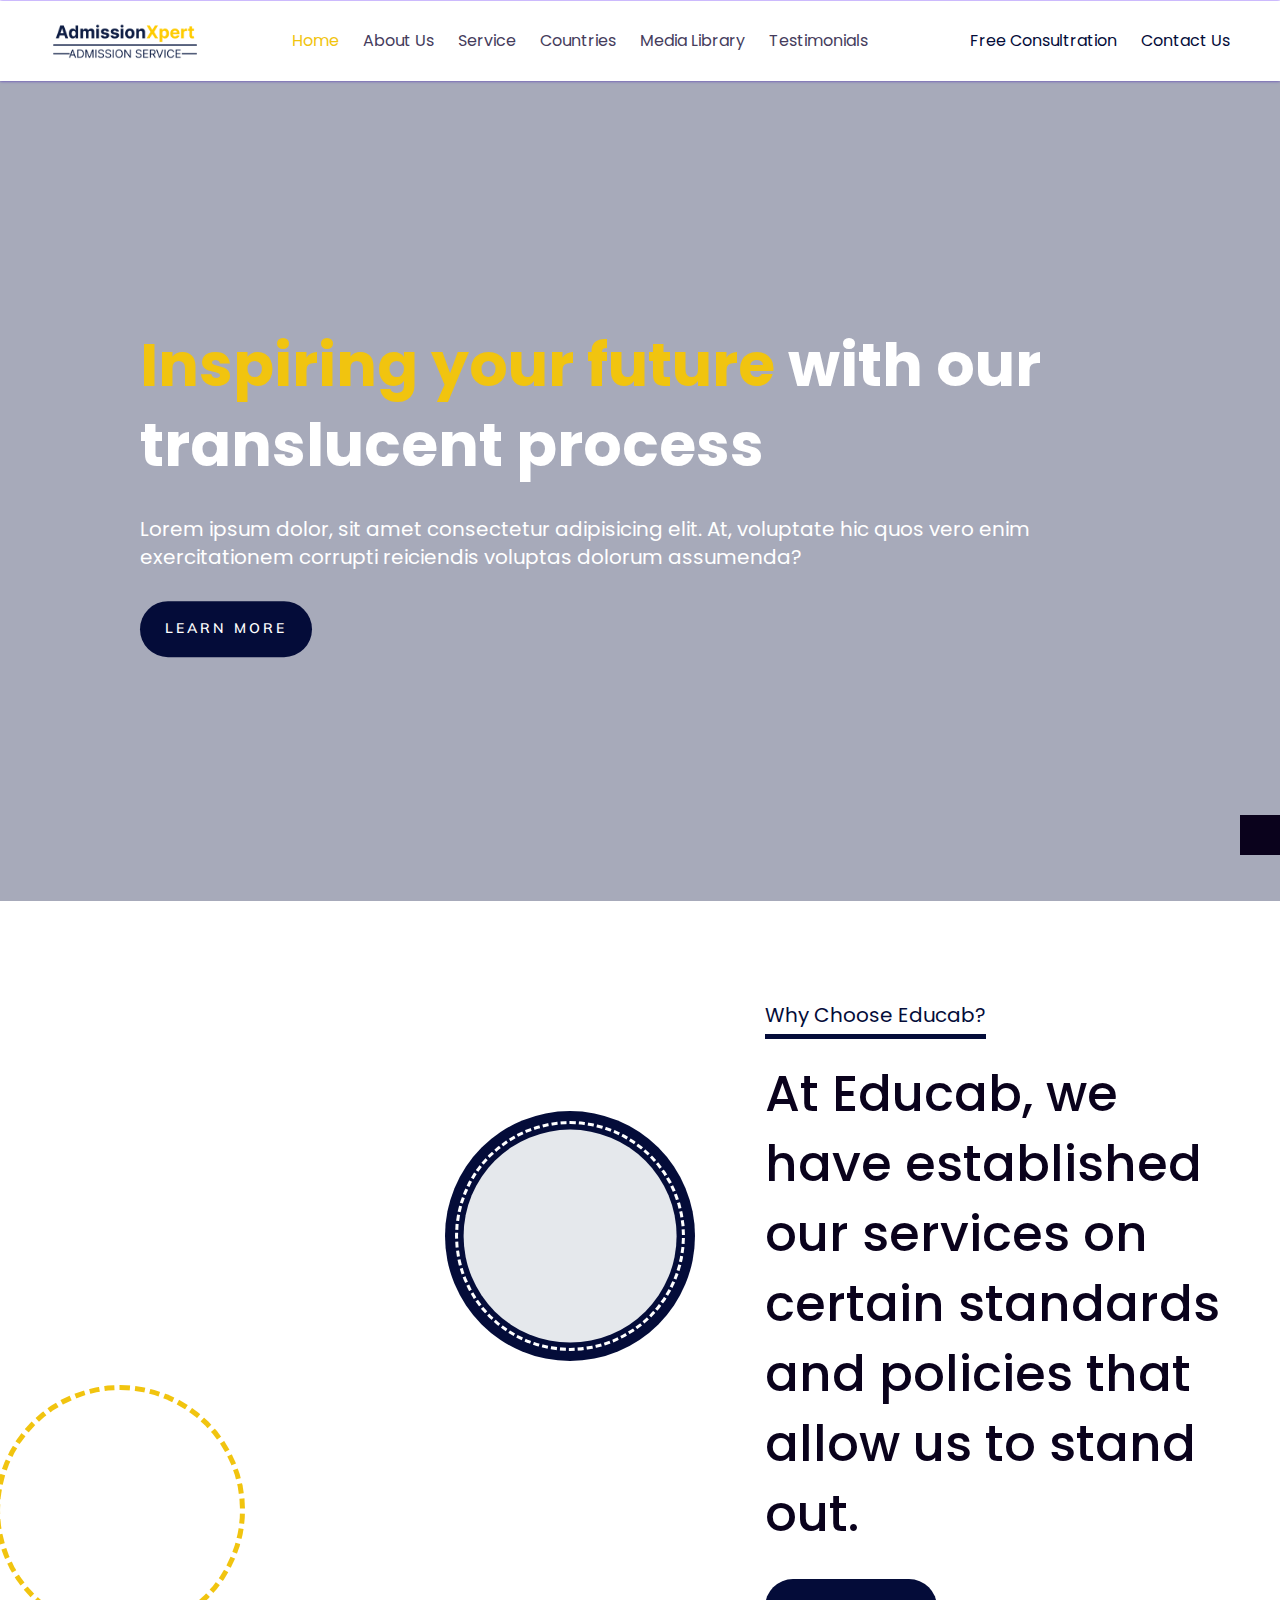
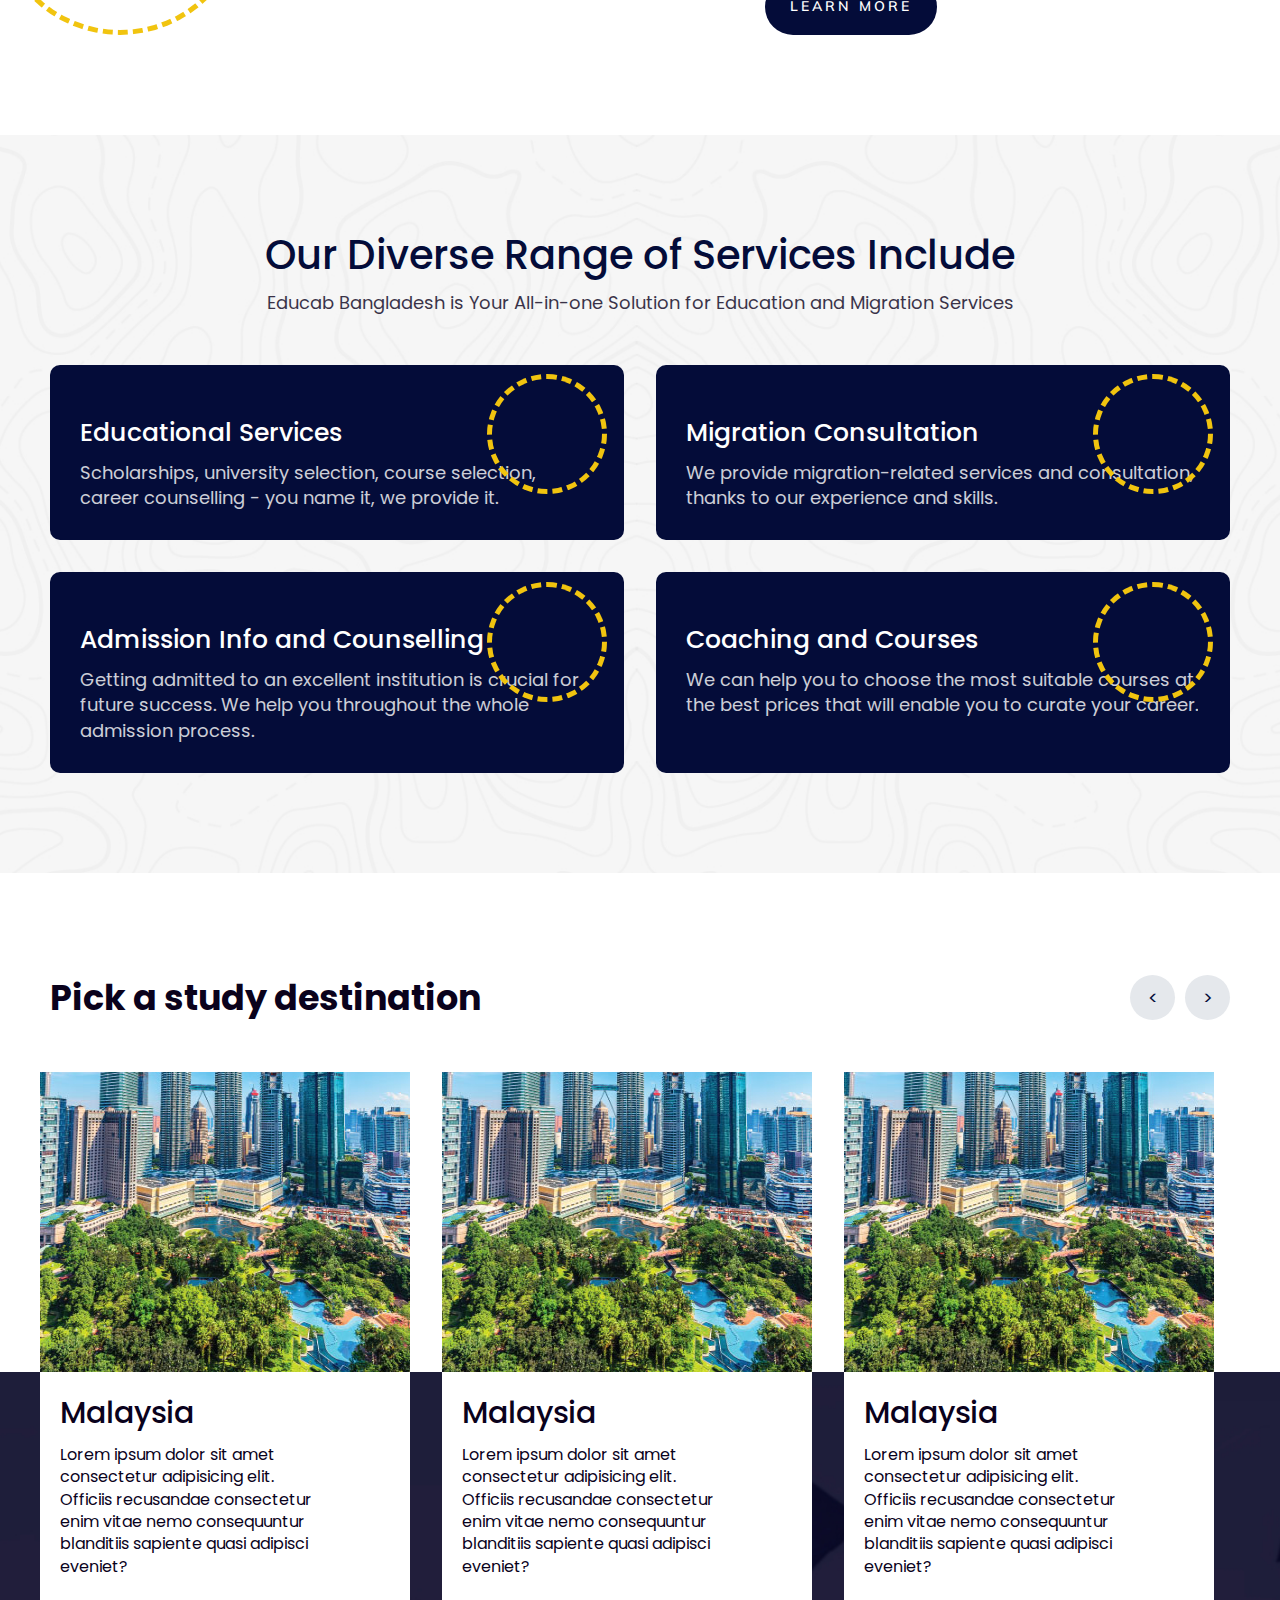
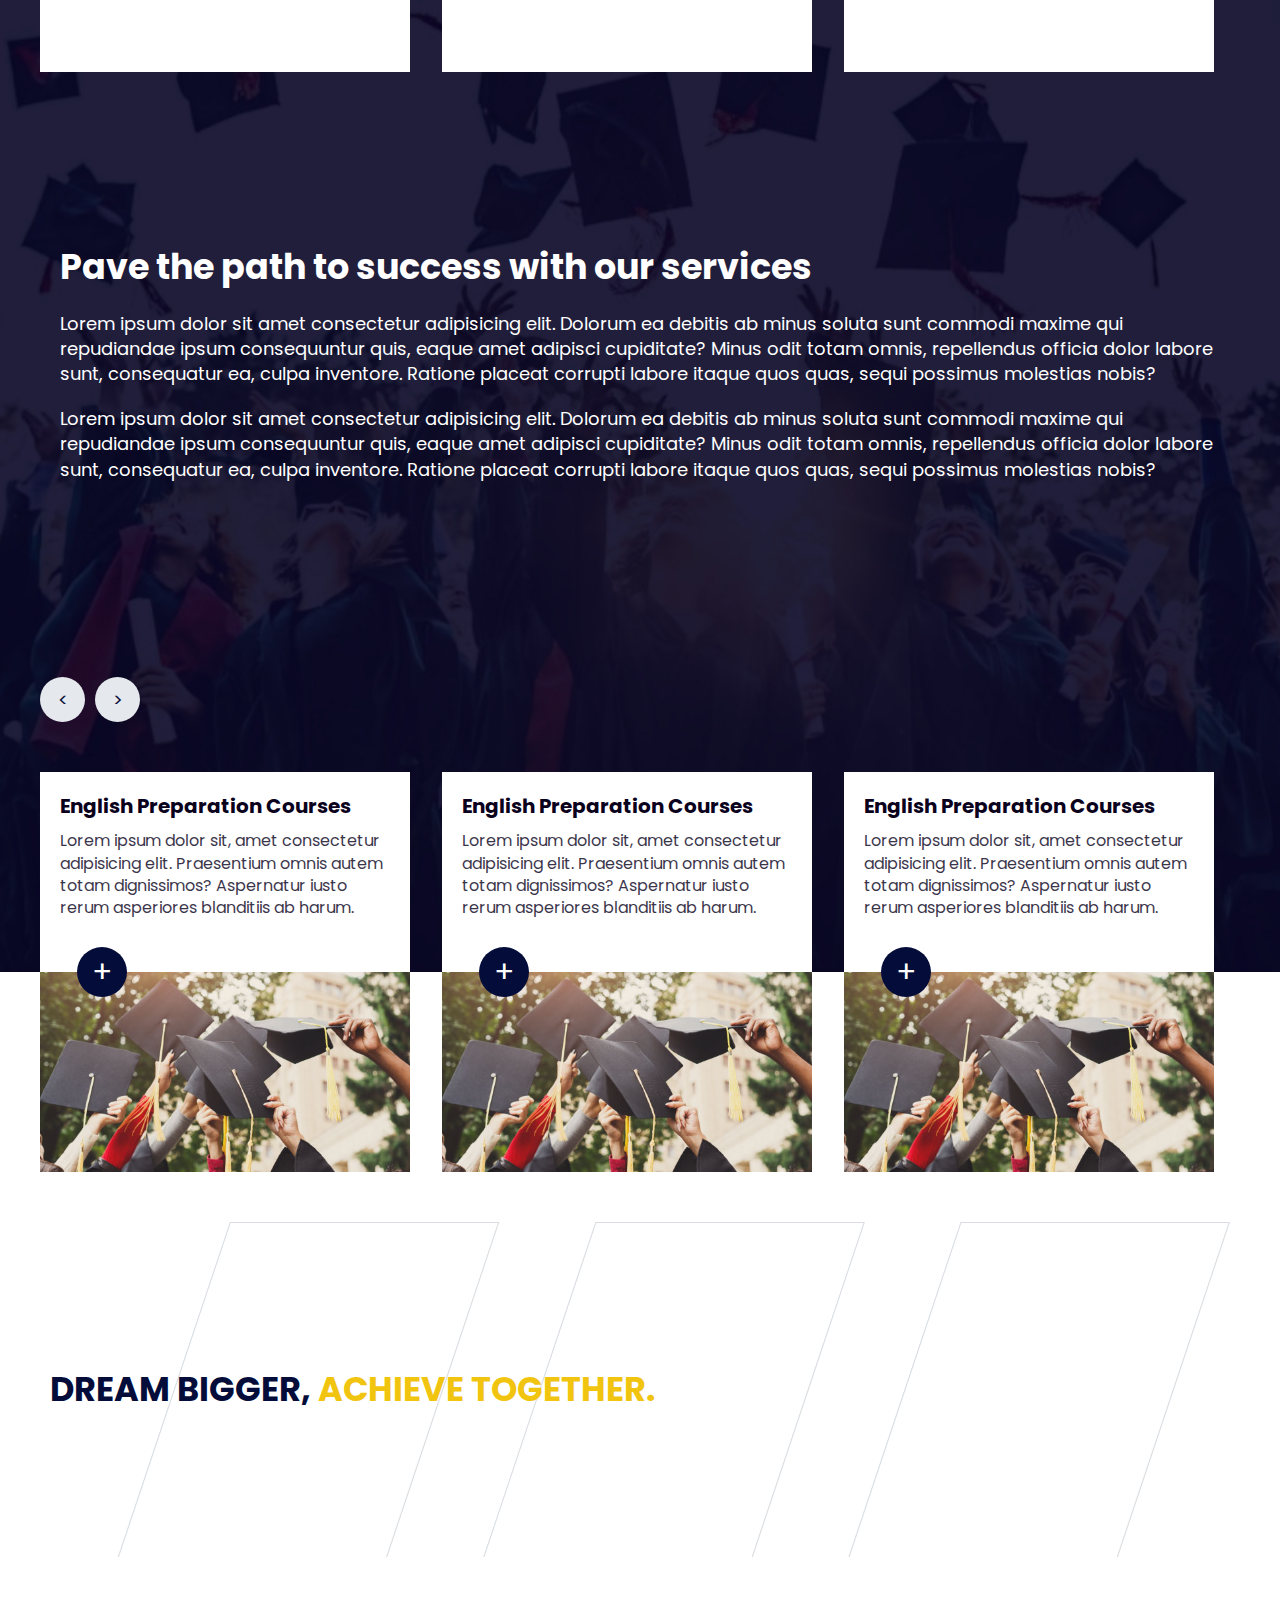
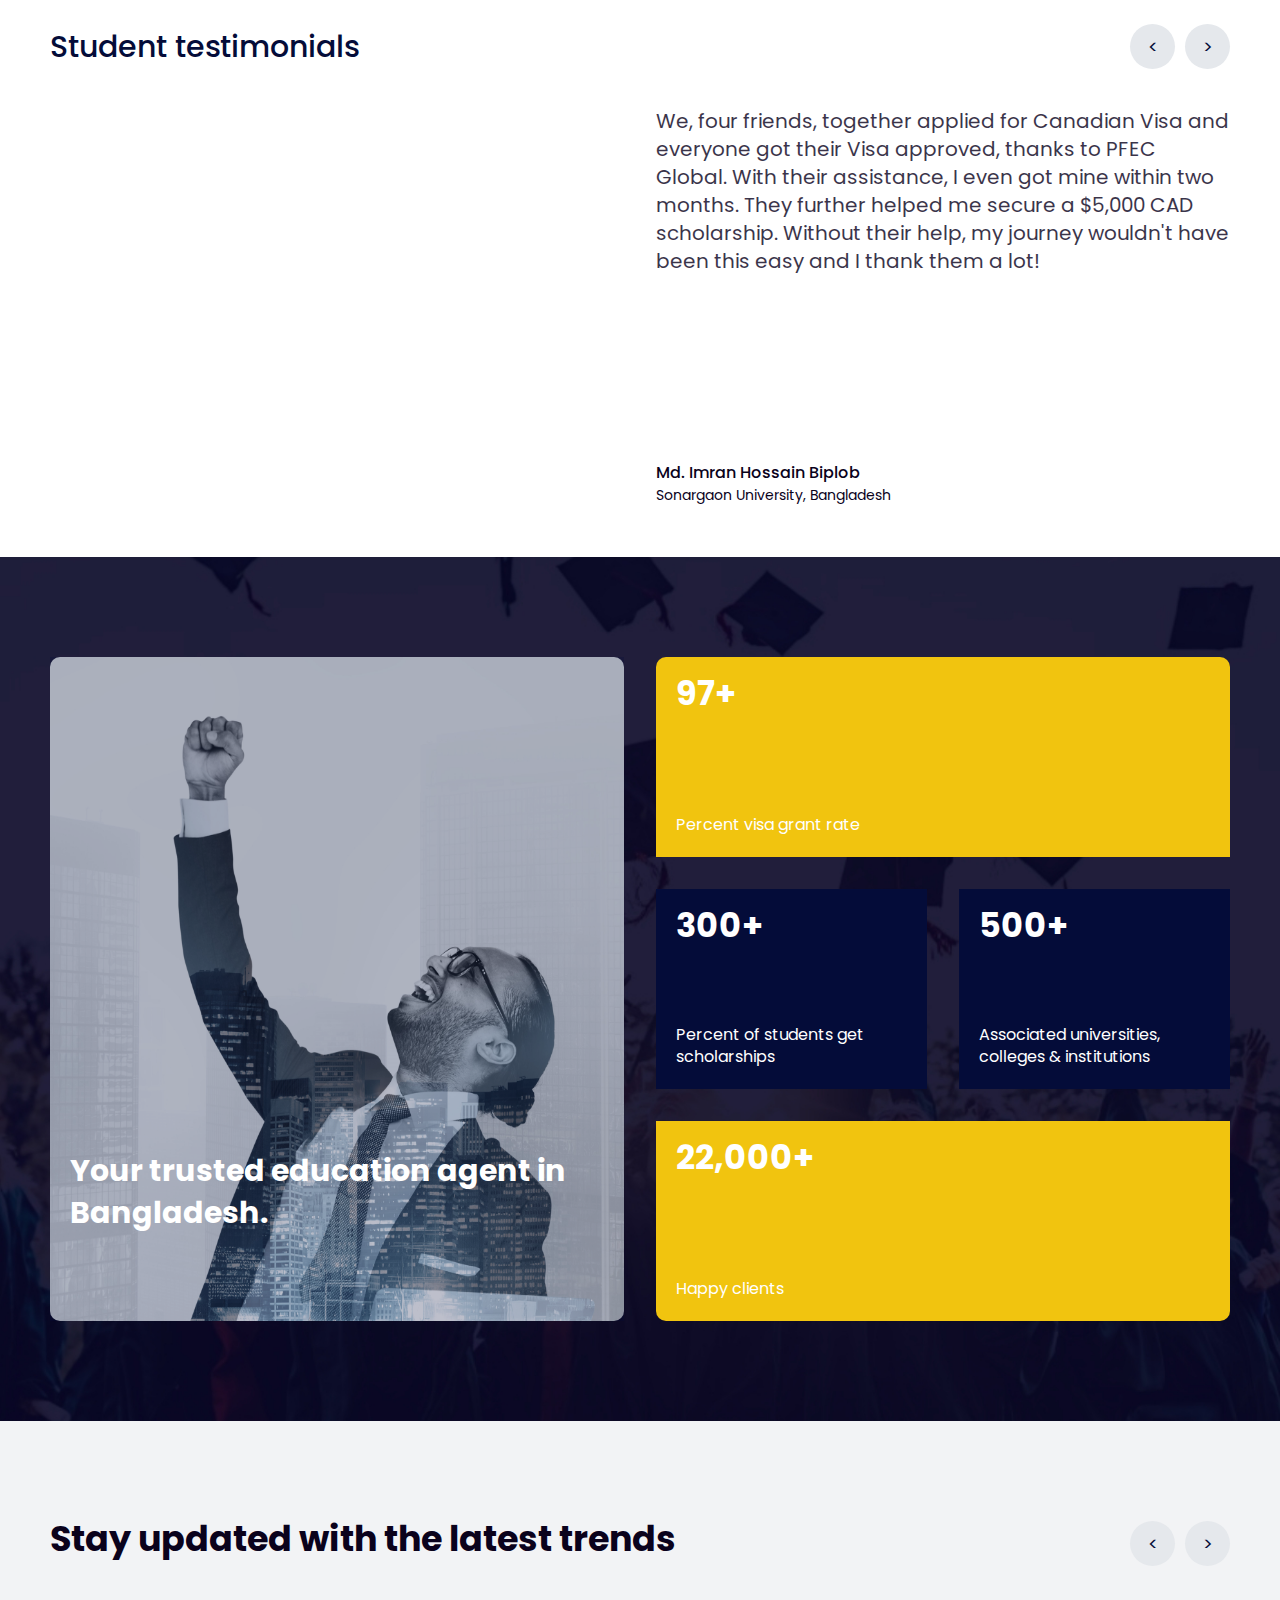
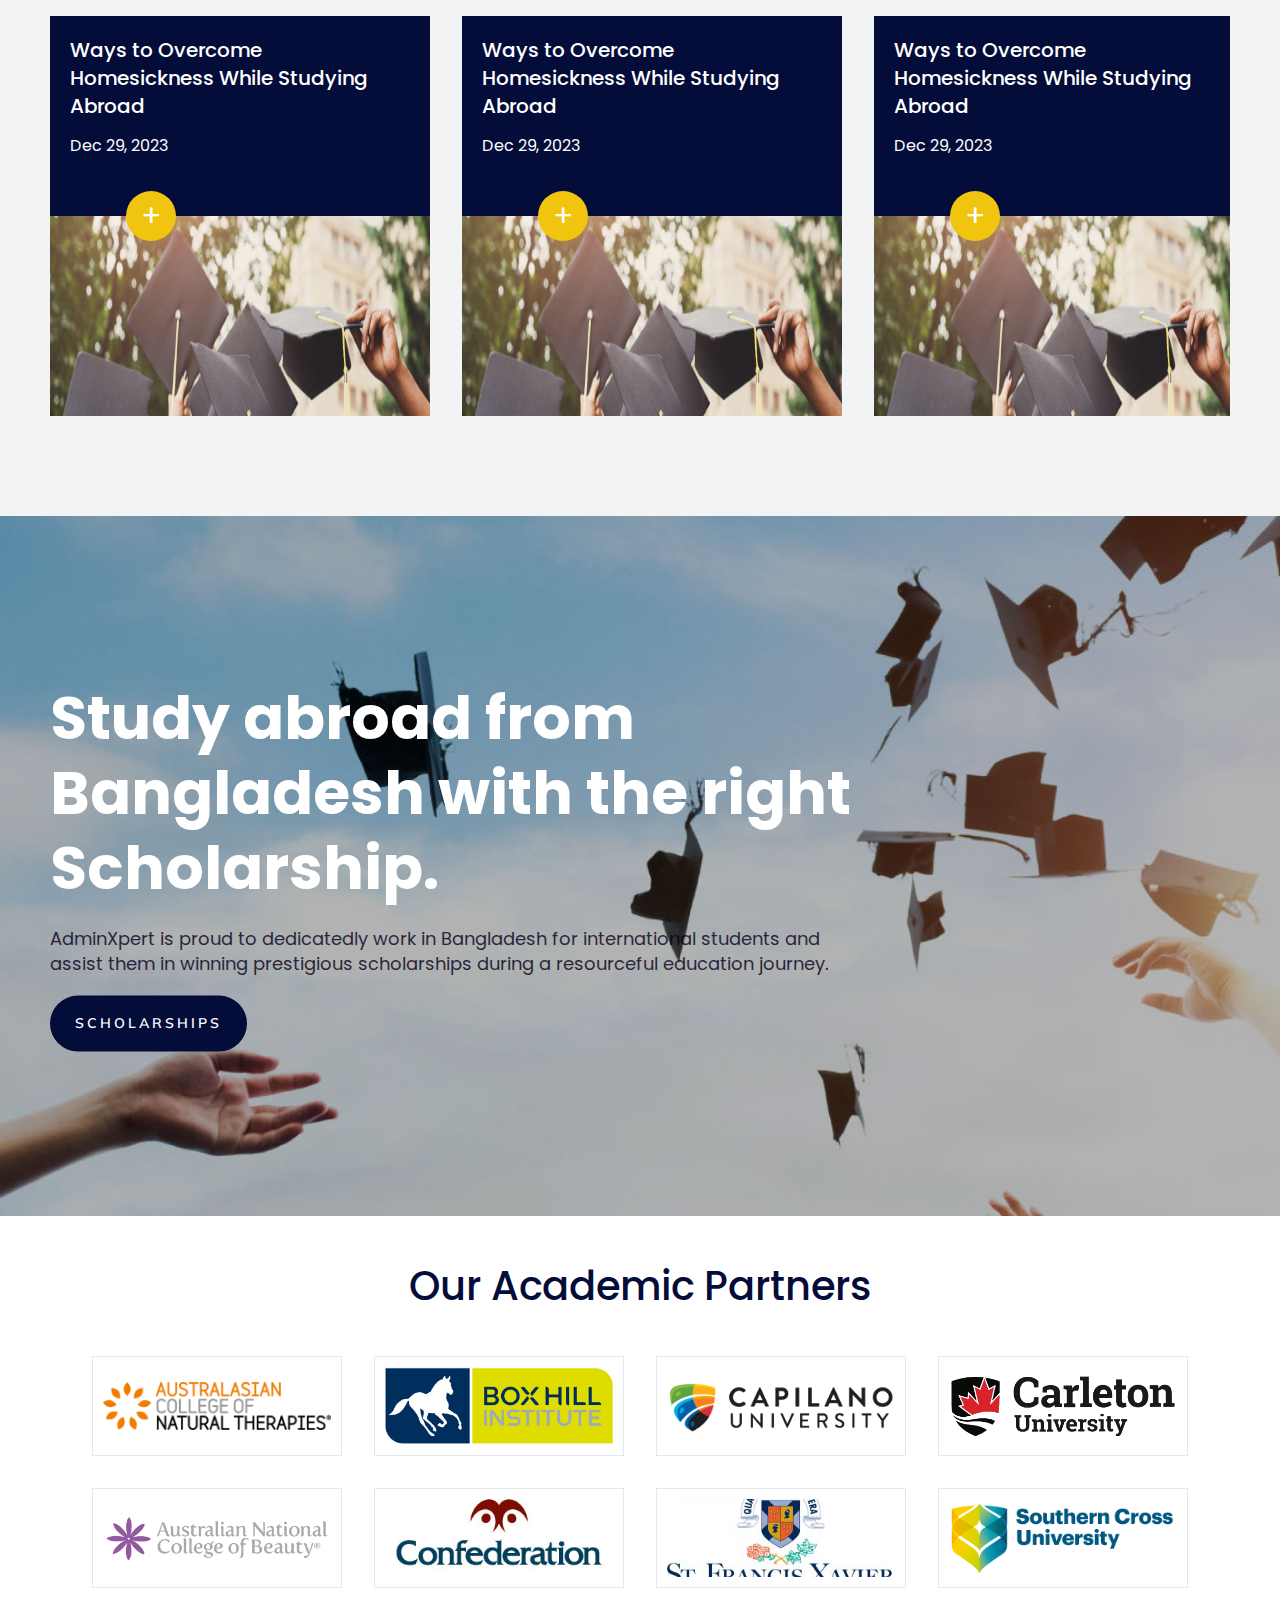
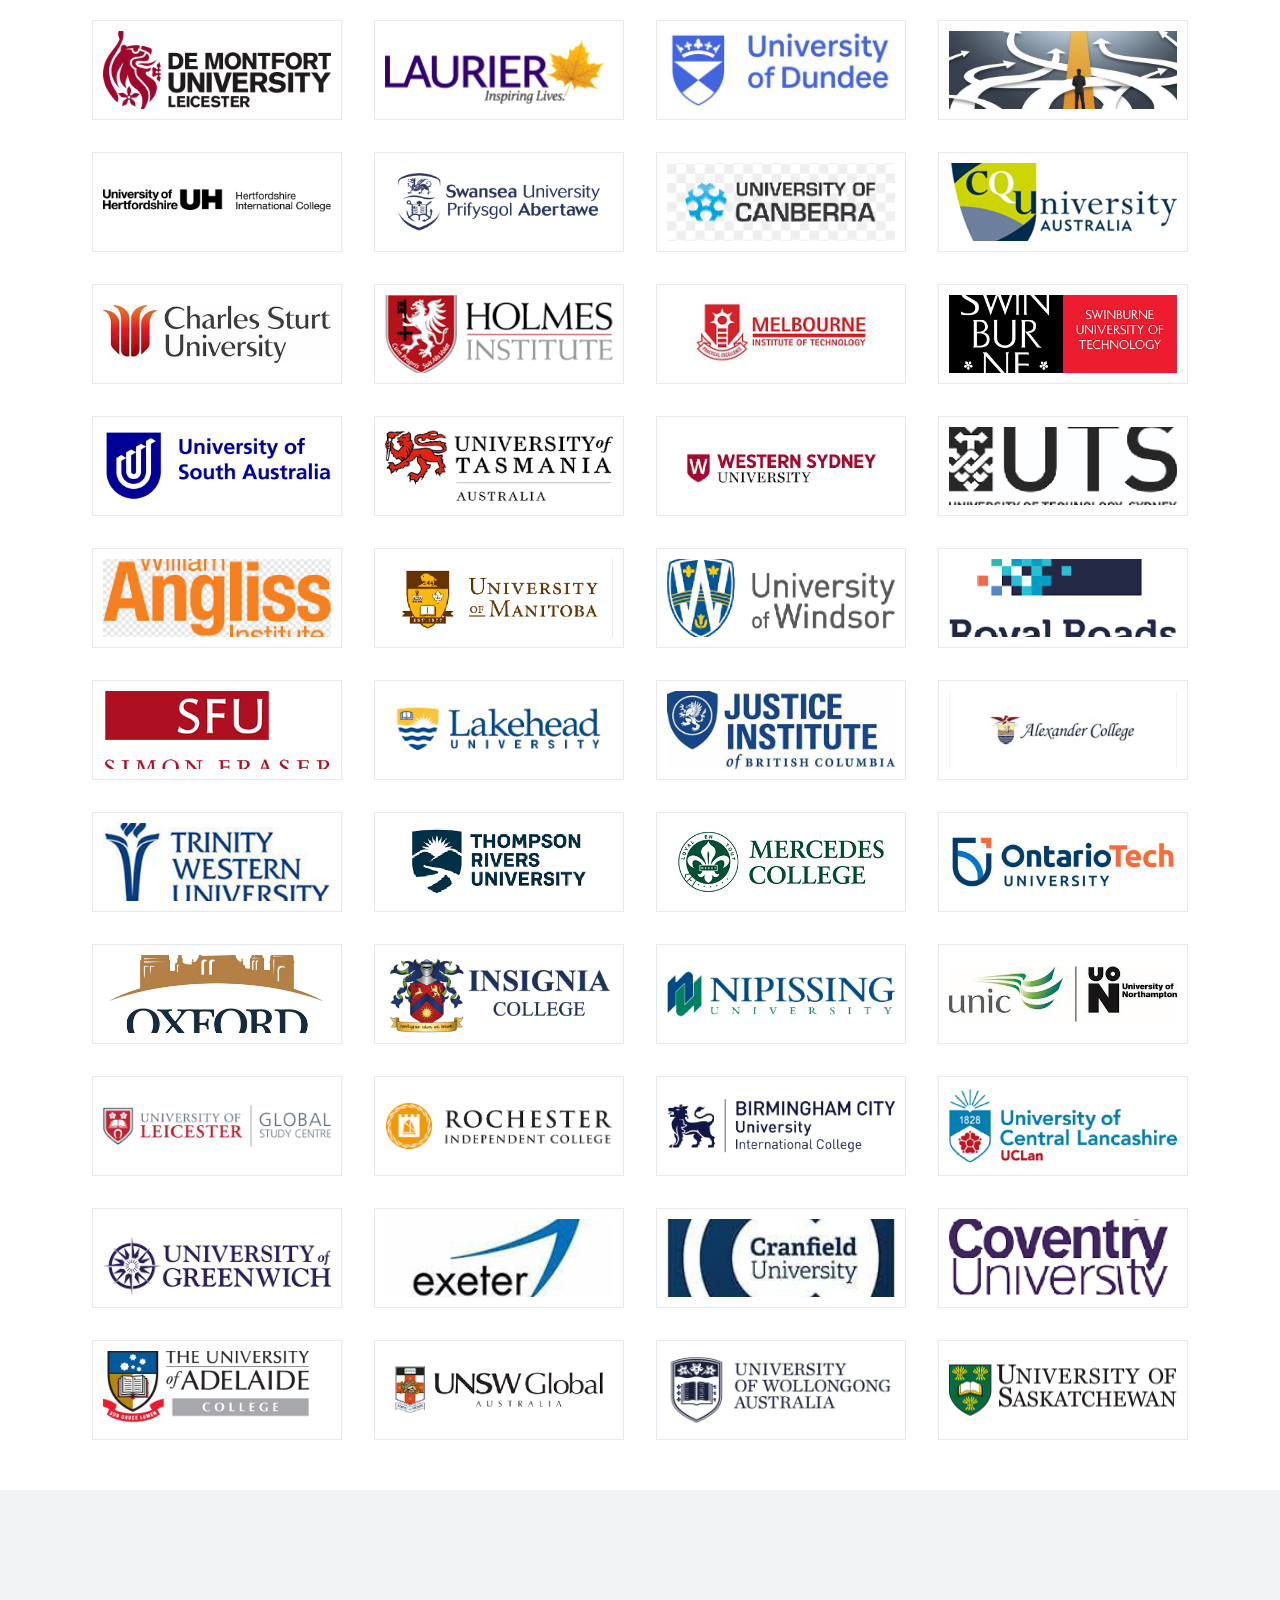
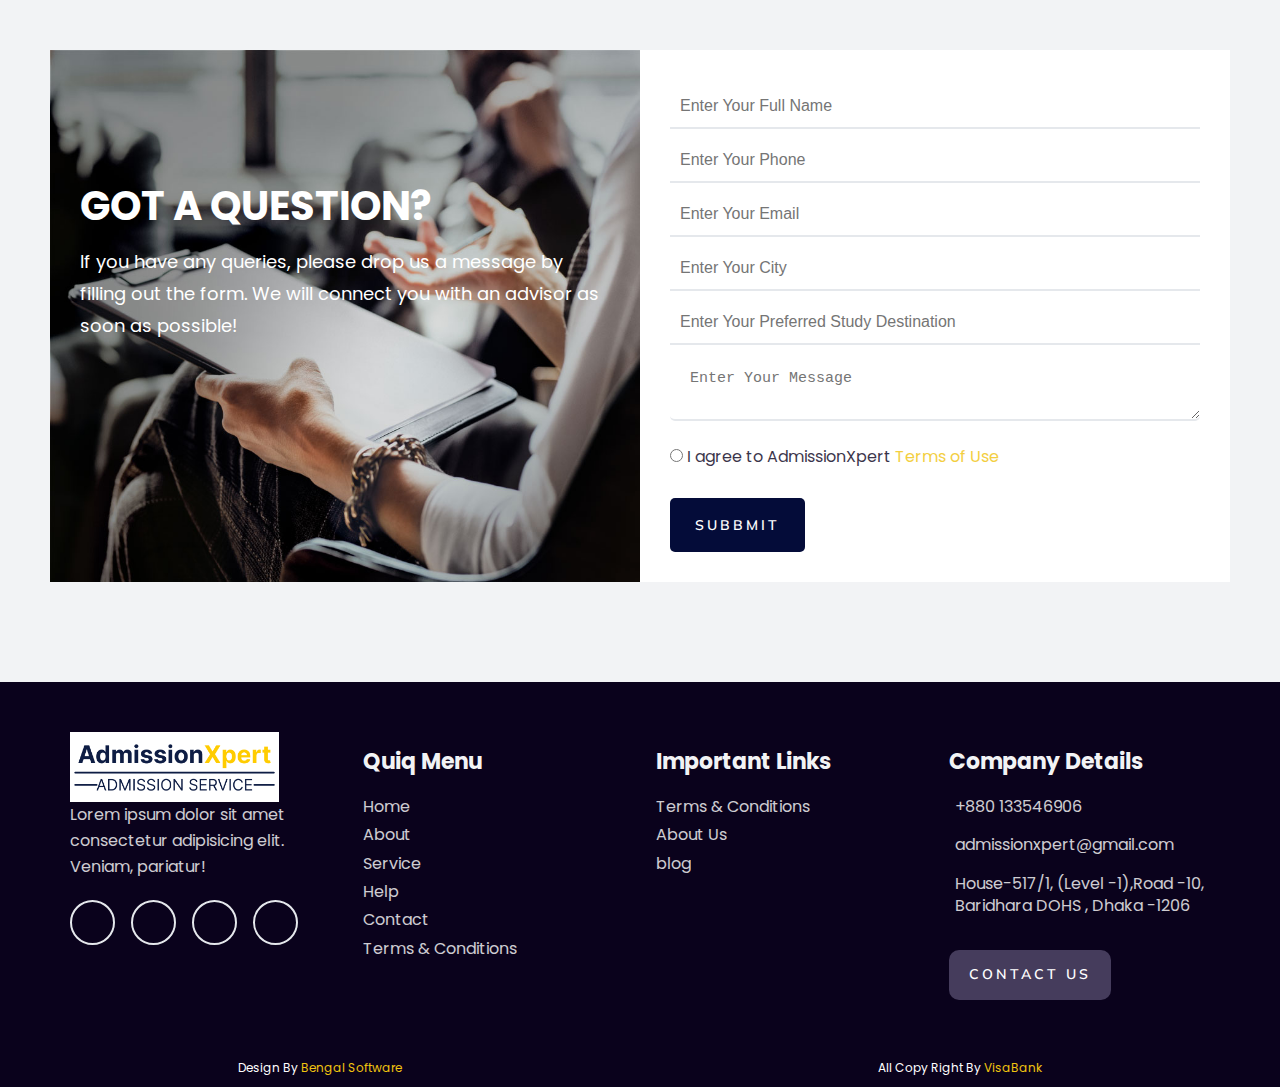
==== commit cffee20b: "request form add in all page and linking in free consultation menu" ====
--- a/index.html
+++ b/index.html
@@ -106,9 +106,9 @@
                                         <a>Media Library <i class="fa-solid fa-caret-down"></i></a>
                                         <div class="menu-dropdown">
                                             <ul>
-                                                <li><a href=""> Blog's</a><span> > </span></li>
-                                                <li><a href="">News & Events</a><span> > </span></li>
-                                                <li><a href="">Gallery</a><span> > </span></li>
+                                                <li><a href="./blog.html"> Blog's</a><span> > </span></li>
+                                                <li><a href="./news-event.html">News & Events</a><span> > </span></li>
+                                                <li><a href="gallery.html">Gallery</a><span> > </span></li>
                                             </ul>
                                         </div>
                                     </li>   
@@ -117,8 +117,8 @@
                             </div>
                         </div>
                         <div class="col right">
-                            <a href="./login.html">Free Consultration</a>
-                            <a href="./login.html">Contact Us</a>
+                            <a onclick="showRequestForm()">Free Consultration</a>
+                            <a href="./contact.html">Contact Us</a>
                         </div>
                         <div class="col mobile-menu">
                             <span onclick="showFunction()"><i class="fa-solid fa-bars"></i></span>
@@ -763,7 +763,7 @@
                     <div class="scholarship-body">
                         <h1>Study abroad from Bangladesh with the right Scholarship.</h1>
                         <p>AdminXpert is proud to dedicatedly work in Bangladesh for international students and assist them in winning prestigious scholarships during a resourceful education journey.</p>
-                        <a href="" class="btn">Scholarships <i class="fa-solid fa-arrow-right-long"></i></a>
+                        <a onclick="showRequestForm()" class="btn">Scholarships <i class="fa-solid fa-arrow-right-long"></i></a>
                     </div>
                 </div>
             </div>
@@ -1163,9 +1163,6 @@
                 <h3>Submit Request</h3>
                 <i onclick="closerRequestForm()" class="fa-solid fa-xmark"></i>
             </div>
-            <div class="subtitle">
-                <p>Please provide all the necessary information below for a more efficient and effective service.</p>
-            </div>
             <div class="request-form-body">
                 <form action="#">
                     <div class="row">
@@ -1178,32 +1175,24 @@
                     </div>
                     <div class="row">
                         <label for="phone">Phone</label>
-                        <input type="text" name="phone" id="" class="phone" placeholder="Enter Your Full Phone"> 
+                        <input type="text" name="phone" id="" class="phone" placeholder="Enter Your Phone Number"> 
                     </div>
                     <div class="row">
-                        <label for="subbject">Purpose</label>
-                        <select class="slider-input" name="" id="">
-                            <option value="one">Sell</option>
-                            <option value="one">Rent</option>
-                        </select>
+                        <label for="phone">City</label>
+                        <input type="text" name="city" id="" class="city" placeholder="Enter Your City"> 
                     </div>
                     <div class="row">
-                        <label for="subbject">Property type</label>
-                        <select class="slider-input" name="" id="">
-                            <option value="one">Residential</option>
-                            <option value="one">Commercial</option>
-                            <option value="one">Land</option>
-                        </select>
+                        <label for="phone">Study Destination</label>
+                        <input type="text" name="Destination" id="" class="city" placeholder="Enter Your Destination"> 
                     </div>
                     <div class="row">
-                        <label for="subbject">Select Location</label>
-                        <select class="slider-input" name="" id="">
-                            <option value="one">Badda</option>
-                            <option value="one">Uttura</option>
-                            <option value="one">Bashundhara</option>
-                            <option value="one">Rampura</option>
-                            <option value="one">Mirpur</option>
-                        </select>
+                        <label for="phone">Message</label>
+                        <textarea name="message" placeholder="Enter Your Message"></textarea>
+                    </div>
+                    <div class="row">
+                        <div class="radio-btn">
+                            <input type="radio"> <label for="">I agree to AdmissionXpert <a href="">Terms of Use</a></label>
+                        </div>
                     </div>
                     <button class="btn">Send Request</button>
                 </form>
--- a/assets/css/style.css
+++ b/assets/css/style.css
@@ -434,6 +434,7 @@
 }
 .header .row .col.right a{
   transition: .3s;
+  cursor: pointer;
 }
 .header .row .col.right a:hover{
   color: var(--primary-color);
@@ -568,7 +569,7 @@
   outline: none;
 }
 .request-form .request-form-body form .row textarea{
-  min-height: 150px;
+  min-height: 50px;
   font-size: 15px;
 }
 
@@ -2046,6 +2047,987 @@
   text-align: center;
   font-weight: 500;
 }
+/* ------------------------------------------- */
+/* Testimonial Page Design----------------------- */
+/* ------------------------------------------- */
+.testimonial-header-content{
+  flex-direction: row-reverse;
+}
+.testimonials{
+  padding: 50px 10px;
+  background-color: var(--light-bg-color);
+}
+.testimonials .testimonials-content .testimonials-header{
+  background-image: url(../img/gallery/section-quote-bg.svg);
+  background-repeat: no-repeat;
+  background-position: top;
+  background-size: cover;
+  position: relative;
+  padding: 100px 0;
+}
+.testimonials .testimonials-content .testimonials-header h1{
+  text-align: left;
+}
+.testimonials .testimonials-content .testimonials-header p{
+  margin: 20px 0;
+}
+.testimonials .testimonials-content .testimonials-body{
+  display: flex;
+  flex-direction: row;
+  flex-wrap: wrap;
+  justify-content: center;
+  align-items: center;
+  gap: 2em;
+  margin-top: 50px;
+}
+.testimonials .testimonials-content .testimonials-body .card{
+  flex: 1;
+  flex-basis: 300px;
+  max-width: 400px;
+  cursor: pointer;
+  border-radius: 20px;
+}
+.testimonials .testimonials-content .testimonials-body .card .img-wrapper{
+  width: 100%;
+  max-height: 400px;
+  overflow: hidden;
+  position: relative;
+  border-radius: 10px;
+  border-top: 15px solid var(--primary-color);
+  border-bottom: 15px solid var(--primary-color);
+}
+.video-triger{
+  position: absolute;
+  top: 50%;
+  left: 50%;
+  transform: translate(-50%, -50%);
+  width: 80px;
+  height: 55px;
+  text-align: center;
+  border-radius: 10px;
+  background-color: red;
+  line-height: 55px;
+  z-index: 2;
+  transition: .3s;
+  opacity: .3;
+}
+.video-triger a{
+  font-size: 30px;
+  color: var(--white-color);
+}
+.video-triger:hover {
+  opacity: .9;
+}
+.testimonials .testimonials-content .testimonials-body .card .img-wrapper img{
+  width: 100%;
+  height: 100%;
+}
+.testimonials .testimonials-content .testimonials-body .card .tes-card-content h4{
+  font-weight: 500;
+  margin-bottom: 5px;
+  margin-top: 10px
+}
+.testimonial-modal{
+  position: fixed;
+  top: 50%;
+  left: 50%;
+  transform: translate(-50%, -50%);
+  width: 700px;
+  height: 500px;
+  background-color: var(--white-color);
+  z-index: 60000;
+  box-shadow: 1px 1px 1px 1000px #0000009a;
+  border-radius: 10px;
+  display: none;
+  border-top: 15px solid var(--white-color);
+  border-bottom: 15px solid var(--border-color);
+}
+.testimonial-close-btn{
+  position: absolute;
+  top: 20px;
+  right: 20px;
+}
+.testimonial-close-btn i{
+  width: 30px;
+  height: 30px;
+  text-align: center;
+  line-height: 30px;
+  font-size: 20px;
+  background-color: var(--white-color);
+  cursor: pointer;
+  color: var(--secondary-dark-color);
+  border-radius: 5px;
+}
+.testimonial-video{
+  width: 100%;
+  height: 100%;
+}
+/* News & Event Page Design------------------- */
+.news-event{
+  width: 100%;
+  height: 80vh;
+  background-image: url(../img/gallery/new-event.jpg);
+  background-repeat: no-repeat;
+  background-position: center center;
+  background-size: cover;
+  position: relative;
+}
+.news-event img{
+  width: 100%;
+  height: 100%;
+}
+.news-event .news-event-content{
+  position: absolute;
+  width: 100%;
+  top: 50%;
+  left: 50%;
+  transform: translate(-50%, -50%);
+  border-radius: 20px;
+  color: var(--white-color);
+  padding: 20px;
+  text-align: center;
+}
+.news-event .news-event-content h1{
+  font-size: 90px;
+  line-height: 120px;
+  letter-spacing: 20px;
+  text-transform: uppercase;
+}
+.news-event .news-event-content h2{
+  font-size: 120px;
+  font-weight: 900;
+  letter-spacing: 80px;
+  text-transform: uppercase;
+  color: var(--secondary-color);
+}
+.news-event .news-event-content h2 span{
+  color: var(--primary-color);
+}
+.news{
+  padding: 50px 10px;
+}
+.news .news-content .news-header h3{
+  font-size: 25px;
+  font-weight: 500;
+  padding-bottom: 10px;
+  border-bottom: 2px solid var(--border-color);
+  color: var(--secondary-color);
+}
+.news .news-content .news-body{
+  margin-top: 50px;
+  display: flex;
+  flex-direction: column;
+  gap: 3em;
+}
+.news .news-content .news-body .card{
+  display: flex;
+  flex-direction: row;
+  flex-wrap: wrap;
+  justify-content: center;
+  gap: 2em;
+  border-bottom: 2px solid var(--border-color);
+  padding-bottom: 50px;
+}
+.news .news-content .news-body .card:last-child{
+  border-bottom: none;
+  padding-bottom: 0;
+}
+.news .news-content .news-body .card .row{
+  flex: 1;
+  flex-basis: 100px;
+}
+.news .news-content .news-body .card .date-time{
+  max-width: fit-content;
+  color: var(--primary-color);
+  text-align: center;
+}
+.news .news-content .news-body .card .date-time span{
+  font-size: 18px;
+  font-weight: 700;
+  border-bottom: 2px solid var(--border-color);
+  padding-bottom: 5px;
+}
+.news .news-content .news-body .card .date-time h1{
+  font-size: 40px;
+  padding-top: 10px;
+  font-weight: 500;
+}
+.news .news-content .news-body .card .row .img-container{
+  width: 100%;
+  /* height: 300px; */
+  overflow: hidden;
+  position: relative;
+}
+.news .news-content .news-body .card .row .img-container img{
+  width: 100%;
+  height: auto;
+  transition: .5s;
+}
+.news .news-content .news-body .card .row .img-container img:hover{
+  transform: rotate(3deg);
+  scale: 110%;
+}
+.news .news-content .news-body .card .row .news-des-content{
+  height: 100%;
+  display: flex;
+  flex-direction: column;
+  justify-content: space-between;
+
+}
+.news .news-content .news-body .card .row .news-des-content .news-des h3{
+    font-size: 20px;
+    font-weight: 500;
+    color: var(--secondary-color);
+    margin-bottom: 10px;
+    opacity: .8;
+}
+.news .news-content .news-body .card .row .news-des-content .news-des span{
+  display: block;
+  margin-bottom: 5px;
+  opacity: .7;
+}
+.news .news-content .news-body .card .row .news-des-content a{
+  border-top: 1px solid var(--border-color);
+  padding-top: 30px;
+}
+/* News Section------------------------------------------ */
+.event{
+  padding: 50px 10px;
+}
+.event .event-content .event-header h3{
+  font-size: 25px;
+  font-weight: 500;
+  padding-bottom: 10px;
+  border-bottom: 2px solid var(--border-color);
+  color: var(--secondary-color);
+}
+.event .event-content .event-body{
+  margin-top: 40px;
+  display: flex;
+  flex-wrap: wrap;
+  flex-direction: row;
+  gap: 2em;
+}
+.event .event-content .event-body .card{
+  flex: 1;
+  flex-basis: 400px;
+  max-width: 600px;
+}
+.event .event-content .event-body .card .card-header .card-wrapper{
+  width: 100%;
+  height: 400px;
+  overflow: hidden;
+  position: relative;
+}
+.evt-date{
+  position: absolute;
+  top: 0px;
+  left: 20px;
+  background-color: var(--primary-color);
+  text-align: center;
+  padding: 20px;
+}
+.evt-date h1{
+  font-weight: 700;
+}
+.event .event-content .event-body .card .card-header .card-wrapper img{
+  width: 100%;
+  height: auto;
+}
+.event .event-content .event-body .card .card-body{
+  margin-top: 20px;
+}
+.event .event-content .event-body .card .card-body .event-des h3{
+  font-size: 20px;
+  font-weight: 500;
+  color: var(--secondary-color);
+  margin-bottom: 10px;
+  opacity: .8;
+}
+.event .event-content .event-body .card .card-body .event-des span{
+  display: block;
+  margin-bottom: 5px;
+  font-weight: 300;
+  opacity: .7;
+}
+.event .event-content .event-body .card .card-body p{
+  margin: 10px 0;
+}
+.event .event-content .event-body .card .card-body a{
+  display: block;
+  border-top: 1px solid var(--border-color);
+  padding-top: 10px;
+}
+/* ---------------------------- */
+/* event-details page--------- */
+/* --------------------------- */
+.event-details{}
+.event-details .event-content{
+}
+.event-details .event-content .event-header{
+  width: 100%;
+  height: 70vh;
+  overflow: hidden;
+  position: relative;
+}
+.event-details .event-content .event-header::after{
+  content: "";
+  position: absolute;
+  bottom: 0;
+  left: 0;
+  width: 65%;
+  height: 100px;
+  background-color: var(--white-color);
+}
+.event-details .event-content .event-header img{
+  width: 100%;
+  height: auto;
+}
+
+.event-details .event-content .event-body .event-body-content{
+  display: flex;
+  flex-direction: row;
+  flex-wrap: wrap;
+  justify-content: center;
+  align-items: center;
+  gap: 2em;
+}
+.event-details .event-content .event-body .left{
+  flex: 1;
+  flex-basis: 70%;
+  position: relative;
+  top: -70px;
+}
+.event-details .event-content .event-body .left .row h1{
+  font-style: 18px;
+  font-weight: 500;
+  text-transform: uppercase;
+  line-height: 50px;
+  margin-bottom: 20px;
+  color: var(--secondary-color);
+}
+.event-details .event-content .event-body .left .row .row-text-content{
+  display: flex;
+  flex-direction: row;
+  gap: 5em;
+  padding: 50px 0;
+
+}
+.event-details .event-content .event-body .left .row .row-text-content .text-left{
+  flex: 1;
+  width: 200px;
+  display: flex;
+  flex-direction: column;
+  gap: 1em;
+  opacity: .8;
+}
+.event-details .event-content .event-body .left .row .row-text-content .text-left a{
+  display: flex;
+  align-items: center;
+  gap: .3em;
+  font-size: 18px;
+}
+.event-details .event-content .event-body .left .row .row-text-content .text-right{
+  flex: 1;
+  flex-basis: 80%;
+}
+.event-details .event-content .event-body .left .row .row-text-content .text-right p{
+  text-align: justify;
+}
+.event-details .event-content .event-body .left .row .img-wrapper{
+  width: 100%;
+  height: 500px;
+  overflow: hidden;
+}
+.event-details .event-content .event-body .left .row .img-wrapper img{
+  width: 100%;
+  height: auto;
+}
+.event-details .event-content .event-body .left .row .img-wrapper{
+  position: relative;
+}
+.event-details .event-content .event-body .left .row .img-wrapper::after{
+  content: "";
+  position: absolute;
+  bottom: 0;
+  left: 0;
+  width: 25%;
+  height: 60px;
+  background-color: var(--white-color);
+}
+.event-details .event-content .event-body .left .row .overviews{
+  display: flex;
+  gap: 2em;
+}
+.event-details .event-content .event-body .left .row .overviews .overview-left{
+  width: 200px;
+  position: relative;
+  top: -45px;
+}
+.event-details .event-content .event-body .left .row .overviews .overview-left p{
+  font-size: 18px;
+}
+.event-details .event-content .event-body .left .row .overviews .overview-right{
+  flex: 1;
+}
+.event-details .event-content .event-body .left .row .overviews .overview-right p{
+  margin-top: 50px;
+  text-align: justify;
+}
+.event-details .event-content .event-body .right{
+  flex: 1;
+  flex-basis: 20%;
+  padding: 50px 0;
+}
+.event-details .event-content .event-body .right .relate-events .rel-event-header h3{
+  font-size: 20px;
+  font-weight: 500;
+  padding-bottom: 10px;
+  border-bottom: 2px solid var(--border-color);
+}
+.event-details .event-content .event-body .right .relate-events .rel-event-body{
+  display: flex;
+  flex-direction: column;
+  gap: 2em;
+}
+.event-details .event-content .event-body .right .relate-events .rel-event-body .card{
+  border-bottom: 2px solid var(--border-color);
+  padding-bottom: 20px;
+}
+.event-details .event-content .event-body .right .relate-events .rel-event-body .card:last-child{
+  border-bottom: none;
+  padding-bottom: 0;
+}
+.event-details .event-content .event-body .right .relate-events .rel-event-body .card .card-img{
+  width: 100%;
+  height: 200px;
+  overflow: hidden;
+  position: relative;
+}
+.event-details .event-content .event-body .right .relate-events .rel-event-body .card .card-img::after{
+  content: "";
+  position: absolute;
+  bottom: 0;
+  left: 0;
+  width: 80%;
+  height: 30px;
+  background-color: var(--white-color);
+}
+.event-details .event-content .event-body .right .relate-events .rel-event-body .card .card-img img{
+  width: 100%;
+  height: 100%;
+}
+.event-details .event-content .event-body .right .relate-events .rel-event-body .card .card-content h3{
+  width: 70%;
+  font-size: 18px;
+  text-transform: uppercase;
+  font-weight: 500;
+  position: relative;
+  top: -20px;
+}
+.event-details .event-content .event-body .right .relate-events .rel-event-body .card .card-content span{
+  font-size: 14px;
+}
+.event-details .event-content .event-body .right .relate-events .rel-event-body .card .card-content p{
+  font-size: 14px;
+  margin-top: 5px;
+}
+/* Gallery page---------------------------- */
+.portfolio-gallery{
+  padding: 50px 10px;
+  margin: auto;
+  background-color: var(--light-bg-color);
+  min-height: 100vh;
+}
+.galleryImage {
+  margin: 8px -16px;
+}
+#gallerybtnalls{
+  text-align: center;
+}
+.portfolio-header{
+  margin-bottom: 50px;
+}
+/* Add padding BETWEEN each gallery-item (if you want) */
+.galleryImage,
+.galleryImage > .gallery-item {
+  padding: 8px;
+}
+
+/* Create three equal gallery-items that floats next to each other */
+.gallery-item {
+  float: left;
+  width: 33.33%;
+  display: none; /* Hide gallery-items by default */
+}
+
+/* Clear floats after galleryImages */
+.galleryImage:after {
+  content: "";
+  display: table;
+  clear: both;
+}
+
+/* Contentgallery */
+.contentgallery {
+  background-color: var(--white-color);
+  padding: 10px;
+}
+
+/* The "showGalleryImgage" class is added to the filtered elements */
+.showGalleryImgage {
+  display: block; 
+}
+
+/* Style the buttons */
+.btnall {
+  border: none;
+  outline: none;
+  padding: 12px 16px;
+  background-color: var(--white-color);
+  cursor: pointer;
+}
+
+/* Add a grey background color on mouse-over */
+.btnall:hover {
+  background-color: var(--primary-color);
+}
+
+/* Add a dark background color to the igmGalleryActive button */
+.btnall.igmGalleryActive {
+  background-color: var(--primary-color);
+   color: var(--white-color);
+}
+/* ------------------------------- */
+/* Blog Page -------------------- */
+/* ------------------------------ */
+.service-details-header{
+  /* margin-top: 80px; */
+  padding: 100px 0;
+  background-image: url(../img/gallery/scholarship_cta.jpg);
+  background-repeat: no-repeat;
+  background-position: center center;
+  background-size: cover;
+  position: relative;
+  text-align: center;
+  color: var(--white-color);
+}
+.service-details-header::after{
+  content: "";
+  width: 100%;
+  height: 100%;
+  background-color: rgba(5, 30, 44, 0.678);
+  position: absolute;
+  top: 0;
+  left: 0;
+}
+.service-details-header h1{
+  font-size: 50px;
+  font-weight: 500;
+  text-transform: uppercase;
+  position: relative;
+  z-index: 999;
+}
+.service-details-header h1 span{ 
+  color: var(--primary-color);
+}
+.blogs{
+  padding: 50px 10px;
+}
+.blogs .blogs-content{
+  display: flex;
+  flex-direction: row;
+  flex-wrap: wrap;
+  justify-content: center;
+  gap: 2em;
+}
+.blogs .blogs-content .blog-left{
+  flex: 1;
+  flex-basis: 60%;
+  display: flex;
+  flex-direction: column;
+  gap: 2em;
+}
+.blogs .blogs-content .blog-left .card{
+  border: 1px solid var(--border-color);
+}
+.blogs .blogs-content .blog-left .card .blg-card-left .blg-img-wrapper{
+  width: 100%;
+  height: 400px;
+  overflow: hidden;
+  position: relative;
+}
+.blogs .blogs-content .blog-left .card .blg-card-left .blg-img-wrapper .blg-date{
+  position: absolute;
+  top: 0;
+  left: 0;
+  width: 70px;
+  height: 70px;
+  background-color: var(--primary-color);
+  text-align: center;
+  padding: 10px;
+  color: var(--white-color);
+  transition: .3s;
+}
+.blogs .blogs-content .blog-left .card:hover .blg-img-wrapper .blg-date{
+  background-color: var(--secondary-color);
+}
+.blogs .blogs-content .blog-left .card .blg-card-left .blg-img-wrapper img{
+  width: 100%;
+  height: auto;
+  position: relative;
+  top: 50%;
+  left: 50%;
+  transform: translate(-50%, -50%);
+  transition: .3s;
+}
+.blogs .blogs-content .blog-left .card .blg-card-right{
+  padding: 20px;
+}
+.blogs .blogs-content .blog-left .card .blg-card-right span{
+  color: var(--primary-color);
+}
+.blogs .blogs-content .blog-left .card .blg-card-right h3{
+  margin: 10px 0;
+  color: var(--secondary-color);
+}
+.blog-right-titile h3{
+  color: var(--secondary-color);
+  font-weight: 400;
+  font-size: 20;
+  margin-top: 20px;
+  text-transform: uppercase;
+}
+.blogs .blogs-content .blog-left .card .blg-card-right .blg-footer{
+  display: flex;
+  justify-content: space-between;
+  align-items: center;
+  margin-top: 20px;
+  border-top: 1px solid var(--border-color);
+  padding-top: 20px;
+}
+.blogs .blogs-content .blog-right{
+  flex: 1;
+  flex-basis: 30%;
+  border: 1px solid var(--border-color);
+  padding: 20px;
+  height: fit-content;
+}
+.blogs .blogs-content .blog-right .row{
+  width: 100%;
+  margin-bottom: 30px;
+}
+.blogs .blogs-content .blog-right .row form{
+  display: flex;
+  flex-direction: row;
+}
+.blogs .blogs-content .blog-right .row form input{
+  width: 100%;
+  padding: 15px 15px;
+  outline: none;
+  border: 1px solid var(--primary-color);
+  font-size: 18px;
+  border-top-left-radius: 5px;
+  border-bottom-left-radius: 5px;
+}
+.blogs .blogs-content .blog-right .row form button{
+  width: 60px;
+  border: none;
+  background-color: var(--primary-color);
+  font-size: 20px;
+  color: var(--white-color);
+  cursor: pointer;
+  border-top-right-radius: 5px;
+  border-bottom-right-radius: 5px;
+}
+
+.blogs .blogs-content .blog-right .row .latest-blog .card{
+  display: flex;
+  flex-direction: row;
+  justify-content: center;
+  gap: 1em;
+  border-bottom: 1px solid var(--border-color);
+  padding: 10px 0;
+}
+.blogs .blogs-content .blog-right .row .latest-blog .card:last-child{
+  border-bottom: none;
+}
+.blogs .blogs-content .blog-right .row .latest-blog .card .left{
+  flex: 1;
+  flex-basis: 10%;
+}
+.blogs .blogs-content .blog-right .row .latest-blog .card .left .blg-img-wrapper{
+  width: 100px;
+  height: 100%;
+}
+.blogs .blogs-content .blog-right .row .latest-blog .card .left .blg-img-wrapper img{
+  width: 100%;
+  height: 100%;
+}
+.blogs .blogs-content .blog-right .row .latest-blog .card .right{
+  flex: 1;
+  flex-basis: 80%;
+}
+.blogs .blogs-content .blog-right .row .latest-blog .card .right h4{
+  font-weight: 400;
+  margin-bottom: 10px;
+}
+.blogs .blogs-content .blog-right .row .latest-blog .card .right span{
+  color: var(--primary-color);
+}
+.blogs .blogs-content .blog-right .row .category ul li{
+  padding: 10px 0;
+  border-bottom: 1px solid var(--border-color);
+}
+.blogs .blogs-content .blog-right .row .category ul li a{
+  color: var(--dark-color);
+  opacity: .7;
+  transition: .3s;
+}
+.blogs .blogs-content .blog-right .row .category ul li a:hover{
+  color: var(--primary-color);
+}
+.blogs .blogs-content .blog-right .row .tags{
+  display: flex;
+  flex-direction: row;
+  flex-wrap: wrap;
+  justify-content: start;
+  align-items: center;
+  gap: 1em;
+  margin-top: 20px;
+}
+.blogs .blogs-content .blog-right .row .tags a{
+  padding: 10px 15px;
+  background-color: var(--border-color);
+  border-radius: 5px;
+}
+.blogs .blogs-content .blog-right .row .tags a:hover{
+  background-color: var(--primary-color);
+}
+.blogs .blogs-content .blog-right .row .subscribe{
+  margin-top: 20px;
+}
+.blogs .blogs-content .blog-right .row .subscribe form{
+  display: flex;
+  flex-direction: column;
+  justify-content: center;
+  gap: 1em;
+}
+.blogs .blogs-content .blog-right .row .subscribe form input{
+  border: 1px solid var(--border-color);
+  border-radius: 5px;
+}
+.blogs .blogs-content .blog-right .row .subscribe form button{
+  width: 100%;
+  padding: 15px;
+  background-color: var(--secondary-color);
+  border-radius: 5px;
+}
+.blog-left-footer{
+  margin-top: 50px;
+}
+.blog-left-footer ul{
+  display: flex;
+  flex-direction: row;
+  flex-wrap: wrap;
+  align-items: center;
+  gap: 1em;
+}
+.blog-left-footer li{
+  padding: 10px 20px;
+  text-align: center;
+  border: 1px solid var(--border-color);
+  transition: .3s;
+  border-radius: 5px;
+}
+.blog-left-footer li:hover{
+  background-color: var(--primary-color);
+}
+
+/* Blog Details------------------------------------- */
+.blg-detail-footer{
+  border-top: 3px solid var(--border-color);
+  padding-top: 20px;
+  display: flex;
+  flex-direction: row;
+  justify-content: space-between;
+  align-items: center;
+  margin-top: 30px;
+}
+.social-media-group{
+  display: flex;
+  align-items: center;
+  gap: .5em;
+}
+.share-socialmedia{
+  display: inline-block;
+  width: 40px;
+  height: 40px;
+  text-align: center;
+  line-height: 40px;
+  border: 1px solid var(--border-color);
+  font-size: 18px;
+  transition: .3s;
+  opacity: .7;
+}
+.share-socialmedia:hover{
+  background-color: var(--primary-color);
+  color: var(--white-color);
+}
+/* writter------ */
+.writter{
+  margin: 50px 0;
+}
+.writter .writter-content{
+  background-color: var(--border-color);
+  padding: 30px;
+  display: flex;
+  flex-direction: row;
+  flex-wrap: wrap;
+  justify-content: center;
+  align-items: center;
+  gap: 2em;
+}
+.writter .writter-content .left{
+  flex: 1;
+  flex-basis: 100px;
+  max-width: 150px;
+}
+.writter .writter-content .left .writter-img-wrapper{
+  width: 150px;
+  height: 150px;
+  border-radius: 100%;
+}
+.writter .writter-content .left .writter-img-wrapper img{
+  width: 100%;
+  height: 100%;
+  border-radius: 100%;
+}
+.writter .writter-content .right{
+  flex: 1;
+  flex-basis: 100px;
+  max-width: 800px;
+}
+.writter .writter-content .right h4{
+  margin-bottom: 10px;
+}
+.comments .comments-content .comment-header h3{
+  font-size: 20px;
+  font-weight: 500;
+}
+.comments .comments-content .comments-body .card{
+  padding: 50px 0;
+  display: flex;
+  flex-direction: row;
+  flex-wrap: wrap;
+  justify-content: start;
+  align-items: center;
+  gap: 2em;
+  border-bottom: 1px solid var(--border-color);
+}
+.comments .comments-content .comments-body .card:nth-child(even){
+  margin-left: 100px;
+}
+.comments .comments-content .comments-body .card .left{
+  flex: 1;
+  flex-basis: 100px;
+  max-width: 100px;
+}
+.comments .comments-content .comments-body .card .left .writter-img-wrapper{
+  width: 100px;
+  height: 100px;
+  border-radius: 100%;
+}
+.comments .comments-content .comments-body .card .left .writter-img-wrapper img{
+  width: 100%;
+  height: 100%;
+  border-radius: 100%;
+}
+.comments .comments-content .comments-body .card .right{
+  flex: 1;
+  flex-basis: 100px;
+  max-width: 800px;
+}
+.comments .comments-content .comments-body .card .right h4{
+  margin-bottom: 10px;
+}
+.comments .comments-content .comments-body .card .right p{
+  margin-top: 5px;
+}
+.comments .comments-content .comments-body .card .right span{
+ opacity: .7;
+}
+.contact-body{
+  margin-top: 50px;
+}
+.form-header h1{
+  font-size: 30px;
+  font-weight: 500;
+  color: var(--secondary-color);
+}
+.contact-body .main-contact-body{
+  display: flex;
+  flex-direction: row;
+  flex-wrap: wrap;
+  justify-content: center;
+  gap: 2em;
+}
+.contact-body .main-contact-body .contact-left{
+  flex: 1;
+  flex-basis: 60%;
+}
+.contact-body .main-contact-body .contact-left form{
+  display: flex;
+  flex-direction: column;
+  gap: 1em;
+  margin-top: 30px;
+}
+.contact-body .main-contact-body .contact-left form .row{
+  display: flex;
+  flex-direction: column;
+  gap: .2em;
+}
+.contact-body .main-contact-body .contact-left form .row label{
+  font-size: 18px;
+  font-weight: 400;
+}
+.contact-body .main-contact-body .contact-left form .row input,textarea{
+  width: 100%;
+  height: auto;
+  padding: 15px 20px;
+  outline: none;
+  border: 1px solid var(--border-color);
+  font-size: 16px;
+  border-radius: 5px;
+}
+.contact-body .main-contact-body .contact-left form .row textarea{
+  height: 100px;
+}
+.contact-body .main-contact-body .contact-left form .row button{
+  width: 100%;
+  padding: 15px 20px;
+  background-color: var(--secondary-color);
+  color: var(--white-color);
+  border: none;
+  border-radius: 5px;
+  cursor: pointer;
+  transition: .3s;
+  font-size: 18px;
+}
+.contact-body .main-contact-body .contact-left form .row button:hover{
+  background-color: var(--primary-color);
+}
+.contact-body .main-contact-body .contact-right{
+  flex: 1;
+  flex-basis: 30%;
+}
+.contact-body .main-contact-body .contact-right .contact-right-body{
+  margin-top: 40px;
+}
+.contact-body .main-contact-body .contact-right .contact-right-body .mapouter{
+  width: 100%;
+  height: 100%;
+}
 
 
 /* Footer------------------------- */
--- a/assets/css/responsive.css
+++ b/assets/css/responsive.css
@@ -68,7 +68,10 @@
     .service-page-header .page-header-content h3{
       font-size: 40px;
     }
-
+    /* Event Detials page--------------- */
+    .event-details .event-content .event-body .left .row h1{
+      width: 90%;
+    }
 
 
 
@@ -303,7 +306,51 @@
       font-size: 18px;
       opacity: 1;
     }
-
+    /* ----------------------------------------- */
+    /* News & Event ------------------------ */
+    /* --------------------------------------- */
+    .news-event .news-event-content h1{
+      font-size: 80px;
+      line-height: 90px;
+      letter-spacing: 5px;
+    }
+    .news-event .news-event-content h2{
+      font-size: 100px;
+      margin-left: 40px;
+    }
+    .news .news-content .news-body .card{
+      display: flex;
+      flex-direction: column;
+      flex-wrap: wrap;
+      justify-content: center;
+      gap: 2  em;
+      border-bottom: 2px solid var(--border-color);
+      padding-bottom: 50px;
+    }
+    .news .news-content .news-body .card .row .news-des-content a{
+      margin-top: 30px;
+    }
+    /* News----------------- */
+    .event .event-content .event-body .card{
+      flex: 1;
+      flex-basis: 400px;
+      max-width: 100%;
+    }
+    /* Event Detials page--------------- */
+    .event-details .event-content .event-body .left .row h1{
+      width: 90%;
+    }
+    /* Blog-------------------------- */
+    .blogs .blogs-content .blog-left{
+      flex-basis: 50%;
+    }
+    .blogs .blogs-content .blog-left .card .blg-card-left .blg-img-wrapper{
+      width: 100%;
+      height: 350px;
+    }
+    .blogs .blogs-content .blog-right{
+      flex-basis: 40%;
+    }
 
 
   /* Footer---------------- */
@@ -585,8 +632,86 @@
       font-size: 18px;
       opacity: 1;
     }
-
-
+    /* --------------------------------- */
+    /* Testimonial Page---------------- */
+    /* -------------------------------- */
+    .testimonial-modal{
+      width: 95%;
+      height: 450px;
+    }
+    /* ----------------------------------------- */
+    /* News & Event ------------------------ */
+    /* --------------------------------------- */
+    .news-event{
+      width: 100%;
+      height: 60vh;
+    }
+    .news-event .news-event-content h1{
+      font-size: 60px;
+      line-height: 70px;
+      letter-spacing: 5px;
+    }
+    .news-event .news-event-content h2{
+      font-size: 90px;
+      letter-spacing: 50px;
+      margin-left: 30px;
+    }
+    .news .news-content .news-body .card{
+      display: flex;
+      flex-direction: column;
+      flex-wrap: wrap;
+      justify-content: center;
+      gap: 2  em;
+      border-bottom: 2px solid var(--border-color);
+      padding-bottom: 50px;
+    }
+    .news .news-content .news-body .card .row .news-des-content a{
+      margin-top: 30px;
+    }
+    /* News------------------- */
+    .event .event-content .event-body .card{
+      flex: 1;
+      flex-basis: 400px;
+      max-width: 100%;
+    }
+    /* Event Detials page--------------- */
+    .event-details .event-content .event-header{
+      width: 100%;
+      height: 50vh;
+    }
+    .event-details .event-content .event-body .left .row h1{
+      font-style: 18px;
+      font-weight: 500;
+      width: 60%;
+    }
+    .event-details .event-content .event-body .event-body-content{
+      display: flex;
+      flex-direction: column;
+    }
+    .event-details .event-content .event-body .left .row .img-wrapper{
+      height: 300px;
+    }
+    .event-details .event-content .event-body .left .row .img-wrapper::after{
+      width: 35%;
+    }
+    /* Blog-------------------------- */
+    .blogs .blogs-content{
+      display: flex;
+      flex-direction: column-reverse;
+      flex-wrap: wrap;
+      justify-content: center;
+      gap: 2em;
+    }
+    .blogs .blogs-content .blog-left{
+      flex-basis: 100%;
+    }
+    .blogs .blogs-content .blog-left .card .blg-card-left .blg-img-wrapper{
+      width: 100%;
+      height: 350px;
+    }
+    .blogs .blogs-content .blog-right{
+      flex-basis: 100%;
+    }
 
 
 
@@ -970,8 +1095,113 @@
       text-align: center;
       font-weight: 500;
     }
-
-
+    /* --------------------------------- */
+    /* Testimonial Page---------------- */
+    /* -------------------------------- */
+    .testimonial-modal{
+      width: 95%;
+      height: 350px;
+    }
+    /* ----------------------------------------- */
+    /* News & Event ------------------------ */
+    /* --------------------------------------- */
+    .news-event{
+      width: 100%;
+      height: 60vh;
+    }
+    .news-event .news-event-content h1{
+      font-size: 50px;
+      line-height: 60px;
+      letter-spacing: 0px;
+    }
+    .news-event .news-event-content h2{
+      font-size: 80px;
+      letter-spacing: 30px;
+      margin-left: 20px;
+    }
+    .news .news-content .news-body .card{
+      display: flex;
+      flex-direction: column;
+      flex-wrap: wrap;
+      justify-content: center;
+      gap: 2  em;
+      border-bottom: 2px solid var(--border-color);
+      padding-bottom: 50px;
+    }
+    .news .news-content .news-body .card .row .news-des-content a{
+      margin-top: 30px;
+    }
+    /* News------------------- */
+    .event .event-content .event-body .card{
+      flex: 1;
+      flex-basis: 400px;
+      max-width: 100%;
+    }
+    /* Event Detials page--------------- */
+    .event-details .event-content .event-header{
+      width: 100%;
+      height: 40vh;
+    }
+    .event-details .event-content .event-body .left .row h1{
+      font-style: 18px;
+      font-weight: 500;
+      line-height: 35px;
+      width: 60%;
+    }
+    .event-details .event-content .event-body .event-body-content{
+      display: flex;
+      flex-direction: column;
+    }
+    .event-details .event-content .event-body .left .row .row-text-content{
+      display: flex;
+      flex-direction: column;
+      gap: 5em;
+      padding: 50px 0;    
+    }
+    .event-details .event-content .event-body .left .row .overviews{
+      display: flex;
+      flex-direction: column;
+      gap: 2em;
+    }
+    .event-details .event-content .event-body .left .row .overviews .overview-right p{
+      margin-top: 0px;
+      text-align: justify;
+    }
+    .event-details .event-content .event-body .left .row .img-wrapper{
+      height: 250px;
+    }
+    .event-details .event-content .event-body .left .row .img-wrapper::after{
+      width: 45%;
+    }
+    /* Blog-------------------------- */
+    .blogs .blogs-content{
+      display: flex;
+      flex-direction: column-reverse;
+      flex-wrap: wrap;
+      justify-content: center;
+      gap: 2em;
+    }
+    .blogs .blogs-content .blog-left{
+      flex-basis: 100%;
+    }
+    .blogs .blogs-content .blog-left .card .blg-card-left .blg-img-wrapper{
+      width: 100%;
+      height: 350px;
+    }
+    .blogs .blogs-content .blog-right{
+      flex-basis: 100%;
+    }
+    /* Blog Detials----- */
+    .writter .writter-content{
+      flex-direction: column;
+    }
+    .comments .comments-content .comments-body .card{
+      flex-direction: column;
+      justify-content: center;
+    }
+    .comments .comments-content .comments-body .card:nth-child(even){
+      margin-left: 0;
+    }
 
 
   /* Footer---------------- */
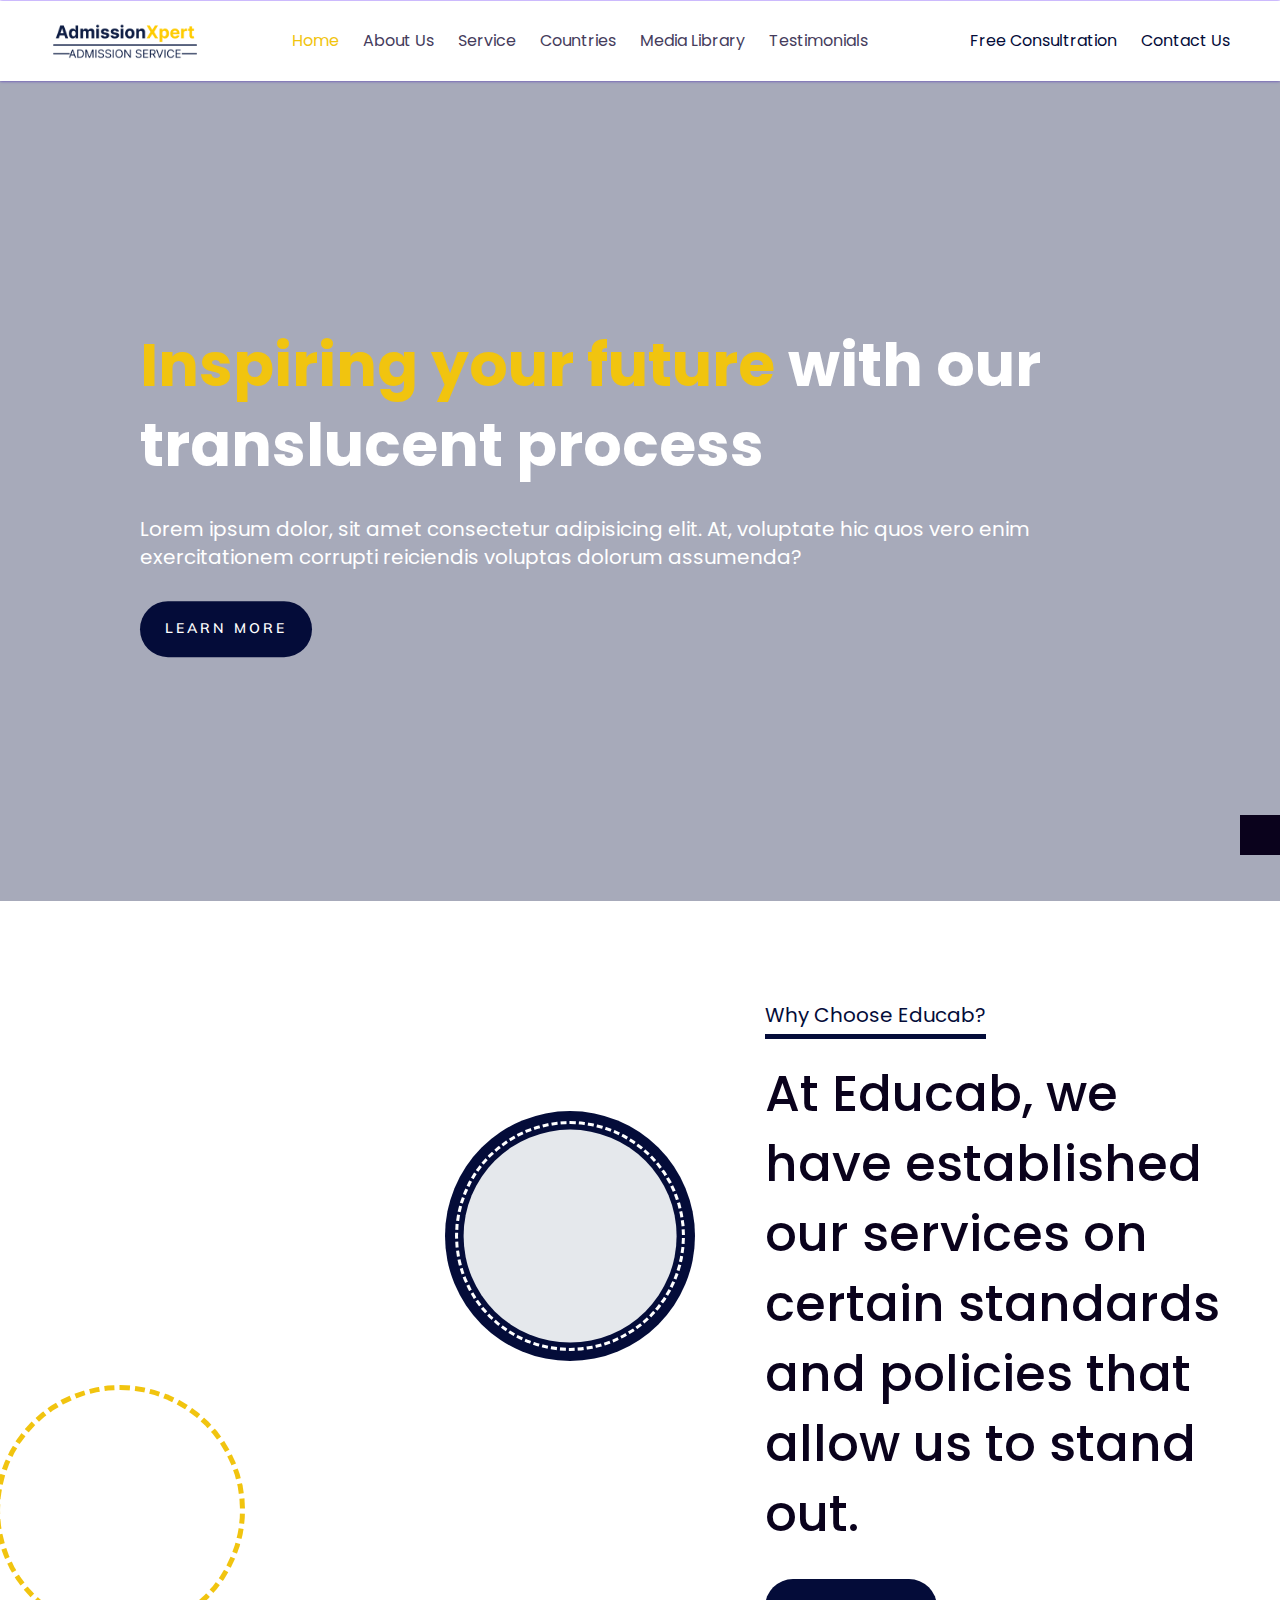
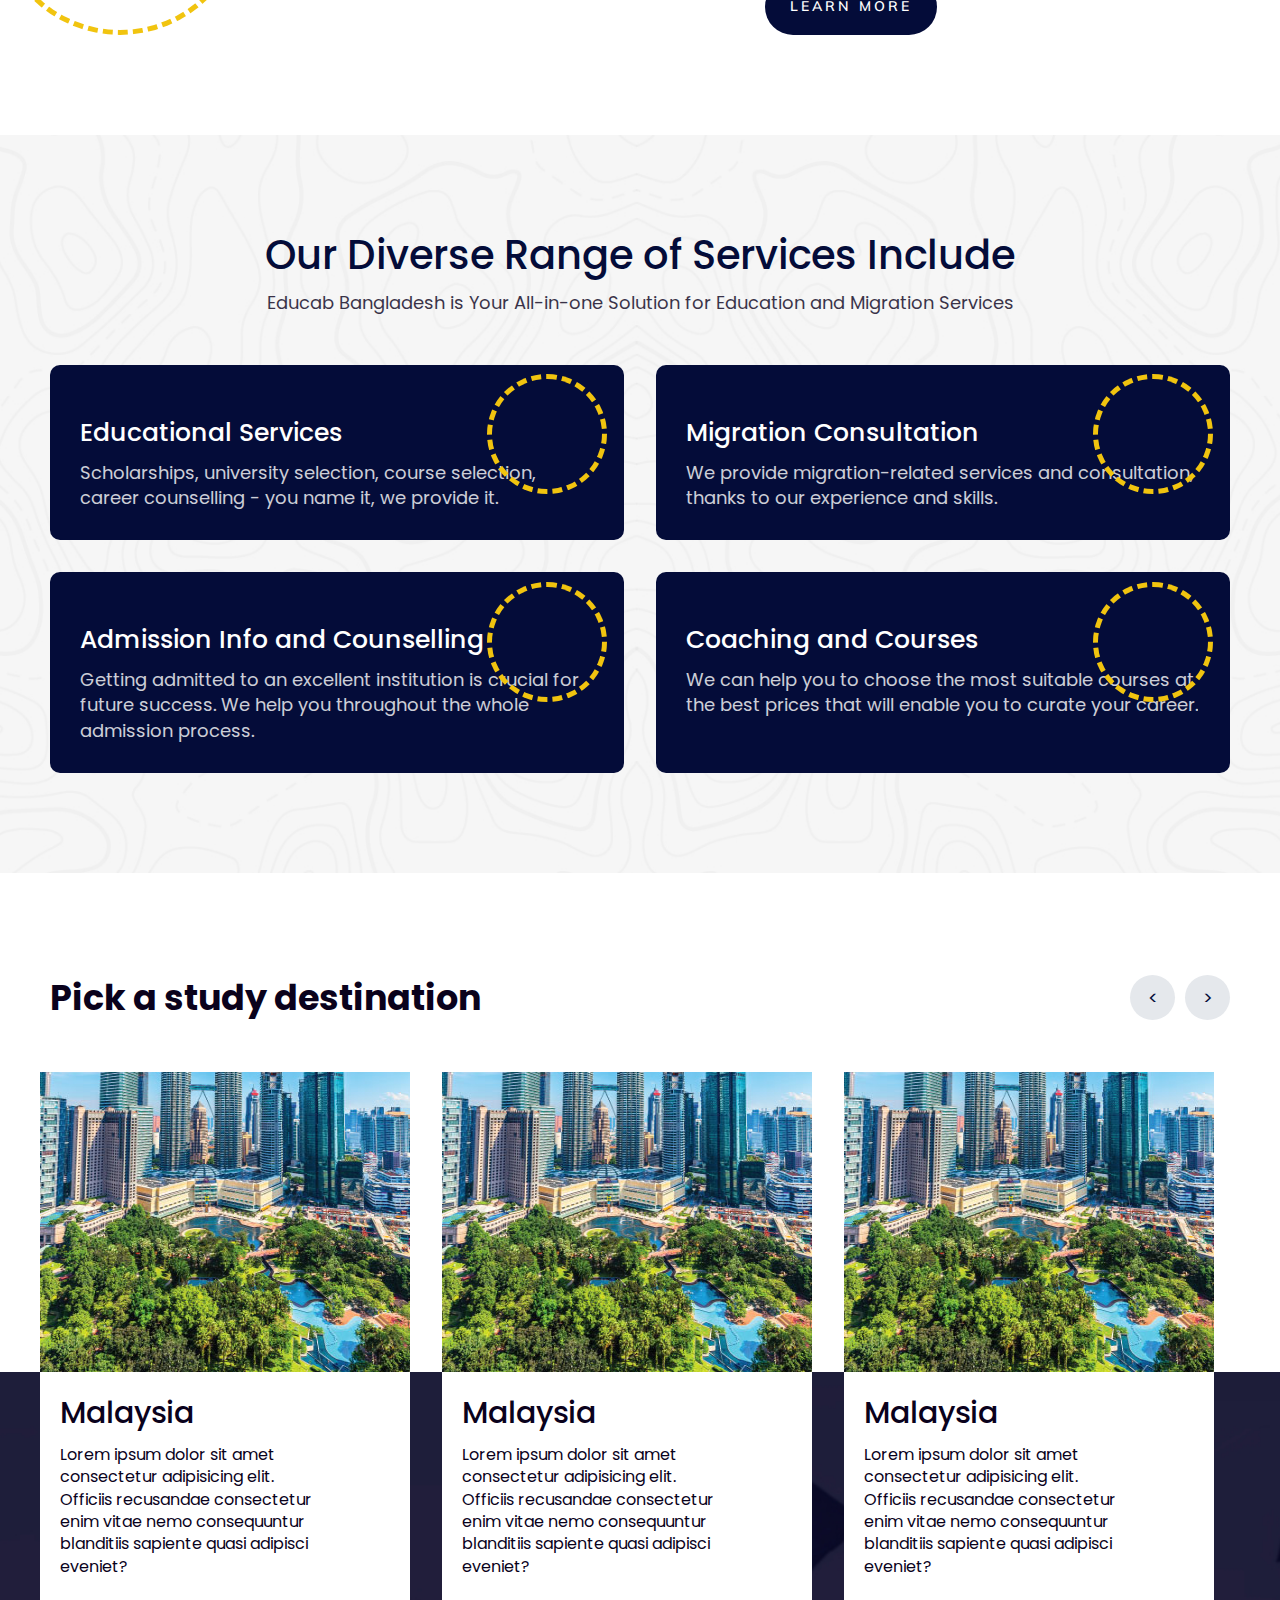
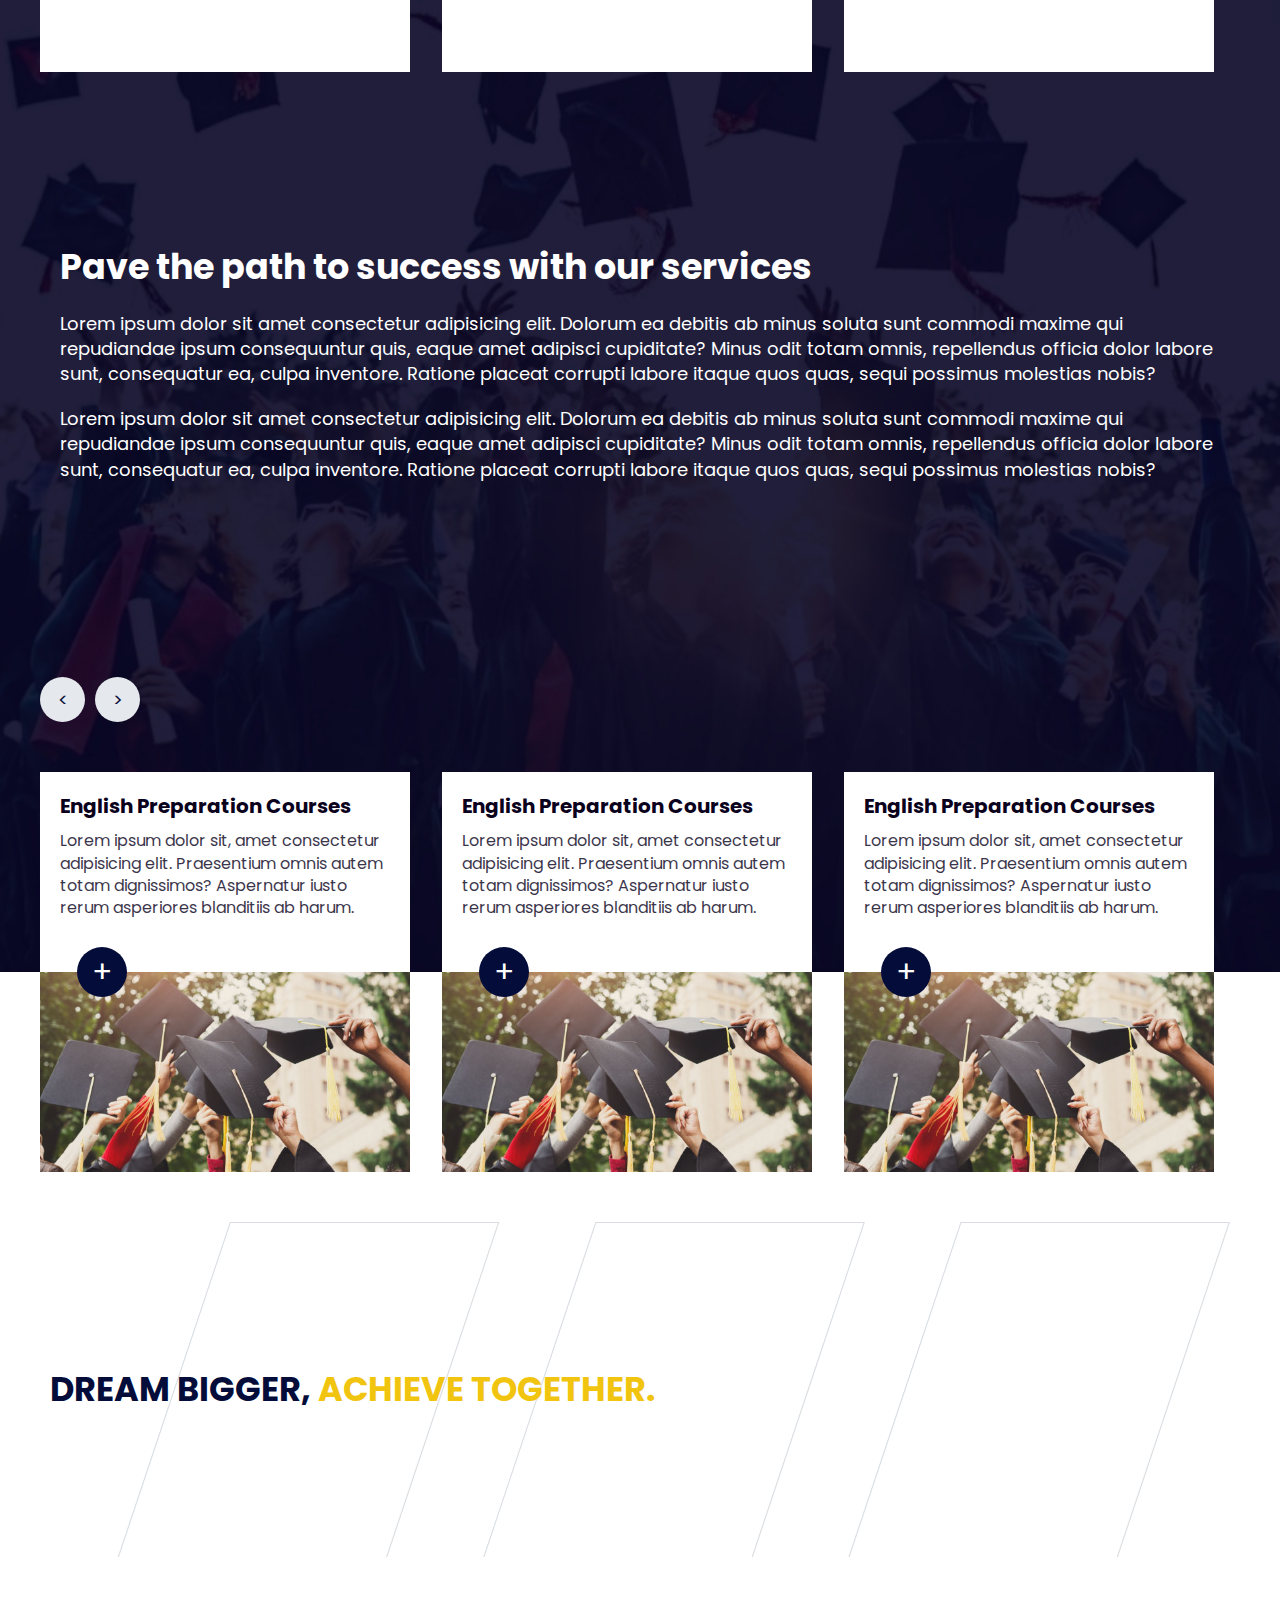
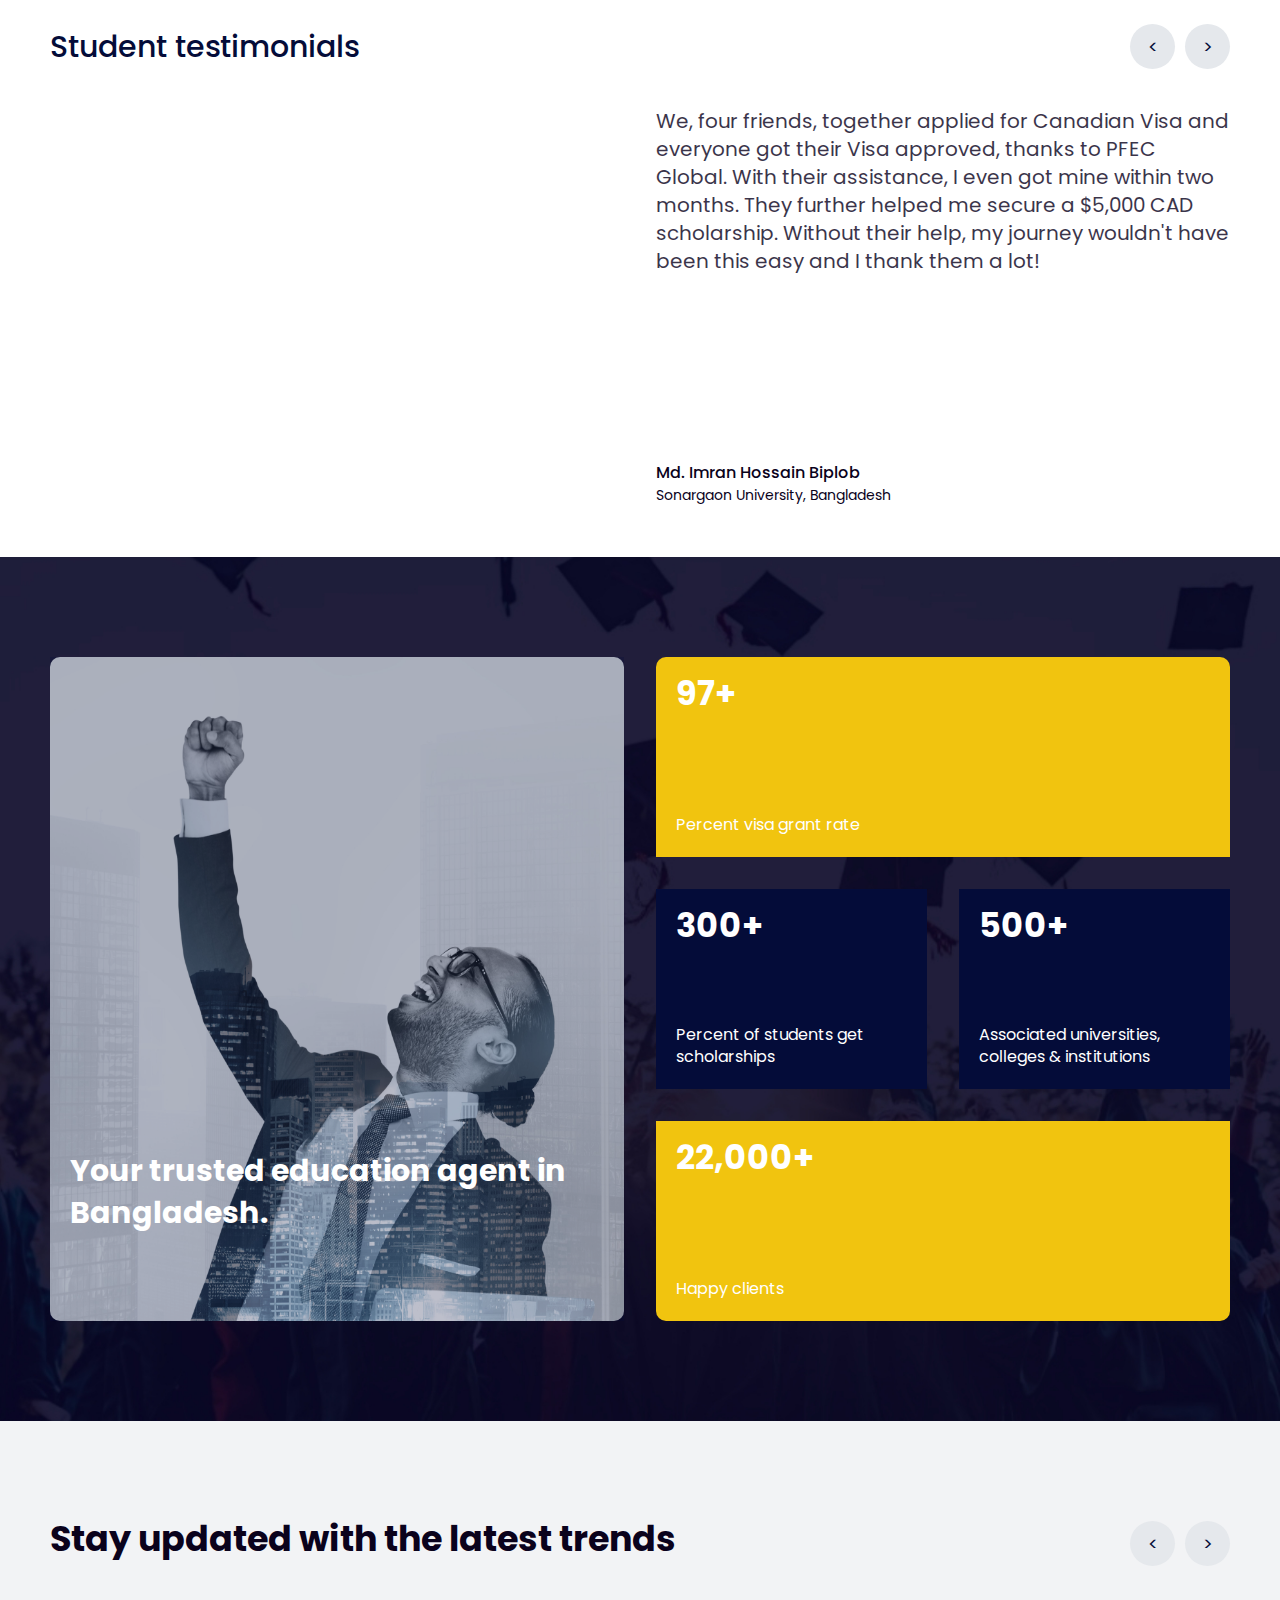
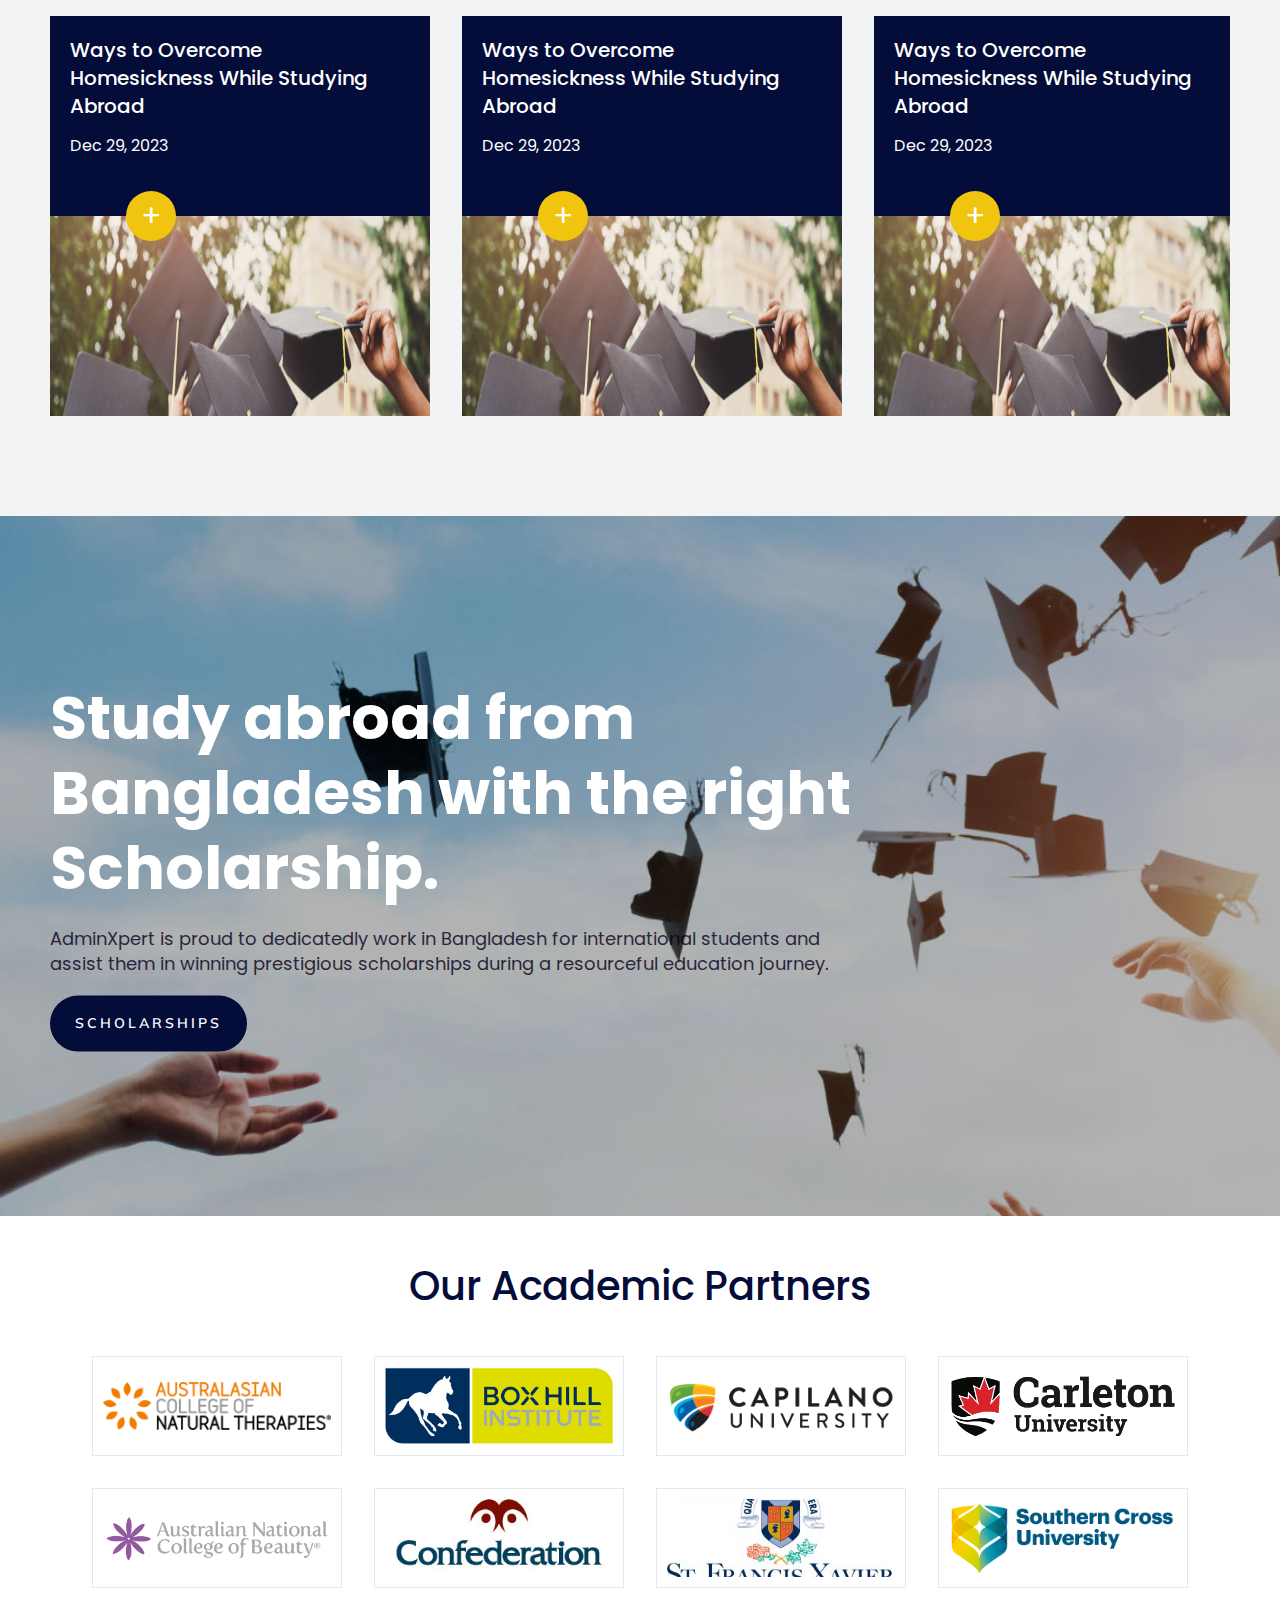
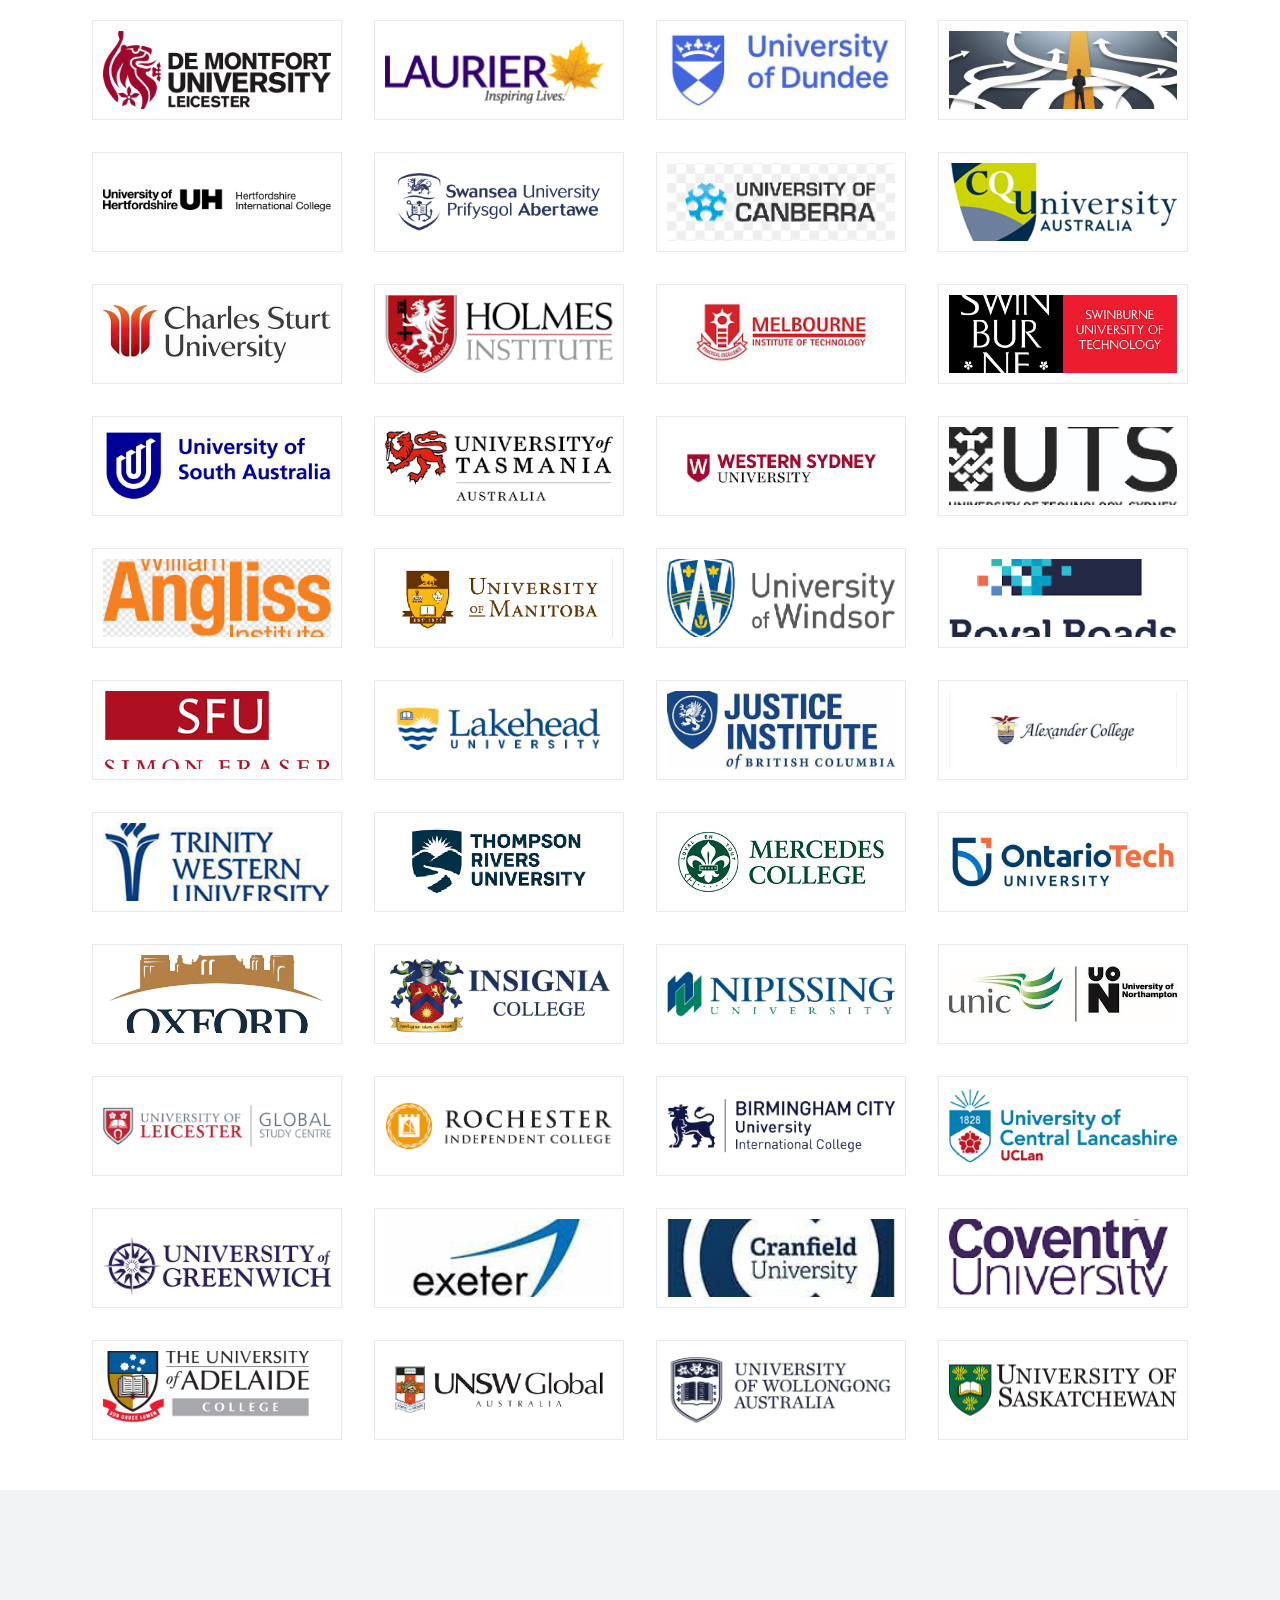
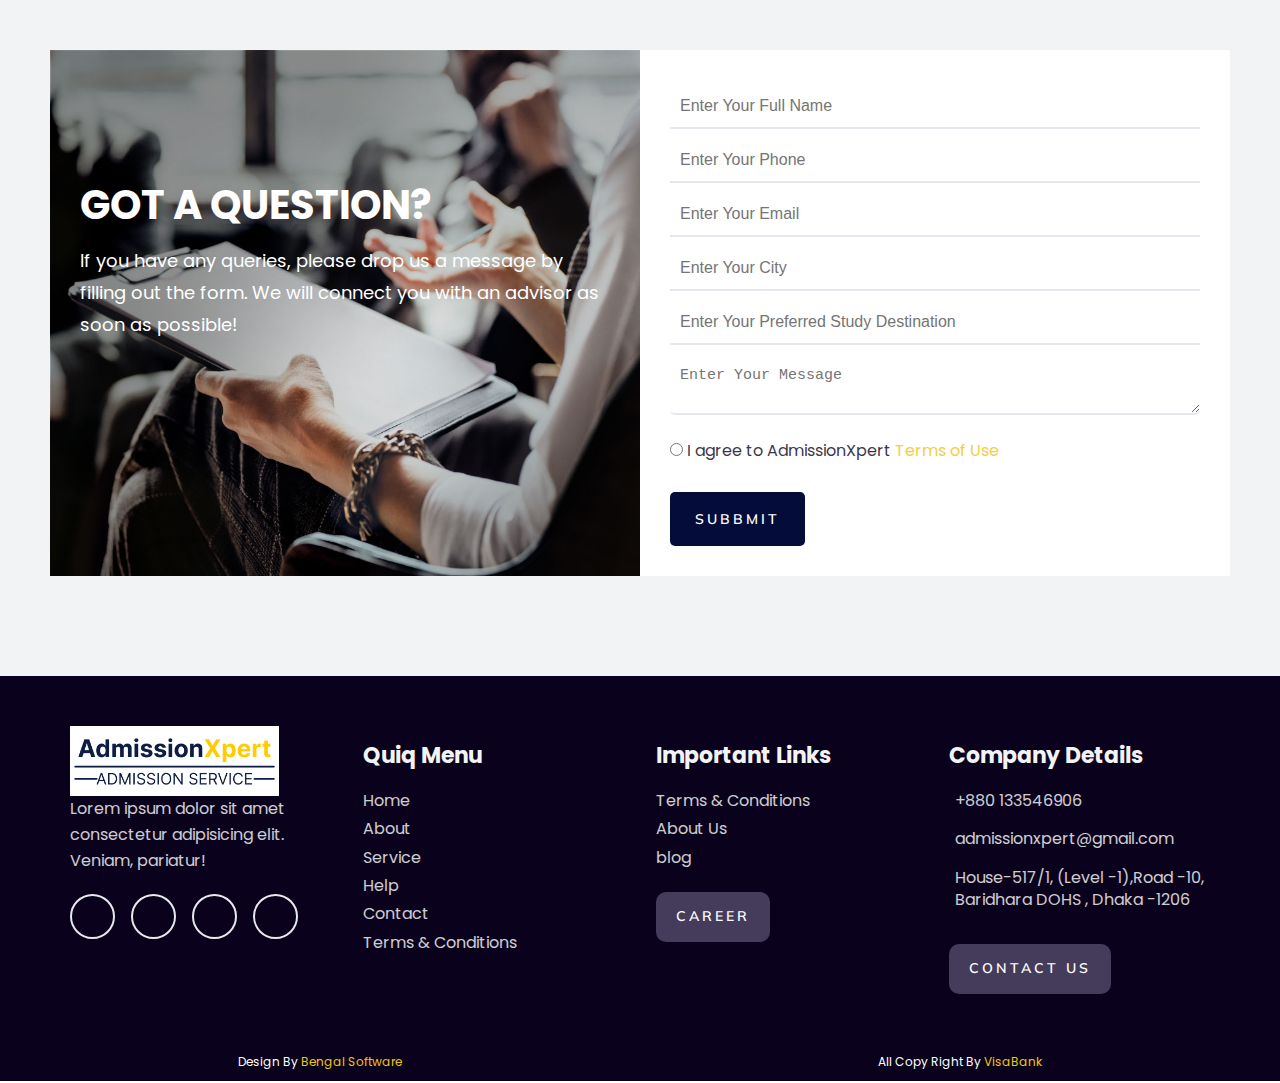
==== commit 801f2af0: "Menu modifiy and some moduile modify" ====
--- a/index.html
+++ b/index.html
@@ -75,8 +75,12 @@
                                                 <li><a href="./service.html">Migration and Skill assessment</a><span> > </span></li>
                                                 <li><a href="./service.html">Investment Visa</a><span> > </span></li>
                                                 <li><a href="./service.html">Work permit</a><span> > </span></li>
-                                                <li><a href="./service.html">EB3 Visa</a><span> > </span></li>
+                                                <li><a href="./service.html">Business Migration</a><span> > </span></li>
                                                 <li><a href="./service.html">English/PTE/Duolingo</a><span> > </span></li>
+                                                <li><a href="./service.html">Work permit</a><span> > </span></li>
+                                                <li><a href="./service.html">Visit visa</a><span> > </span></li>
+                                                <li><a href="./service.html">Spouse visa Permit</a><span> > </span></li>
+                                                <li><a href="./service.html">Financial Assistance</a><span> > </span></li>
                                             </ul>
                                         </div>
                                     </li> 
@@ -109,6 +113,7 @@
                                                 <li><a href="./blog.html"> Blog's</a><span> > </span></li>
                                                 <li><a href="./news-event.html">News & Events</a><span> > </span></li>
                                                 <li><a href="gallery.html">Gallery</a><span> > </span></li>
+                                                <li><a href="./career.html">Career</a><span> > </span></li>
                                             </ul>
                                         </div>
                                     </li>   
@@ -127,28 +132,79 @@
                 </div>
                 <div class="mobile-nav"  id="showMenu">
                     <ul>
-                        <li><a href="./index.html" class="active-nav">Home</a></li>
-                        <li><a href="./about.html">About Us</a></li>
+                        <li><a class="active-nav" href="./index.html">Home</a></li>
                         <li>
-                            <a onclick="showMoileMenuOne()">Services <i class="fa-solid fa-caret-down" id="mobileMenuIconOne"></i></a>
+                            <a onclick="showMoileMenuOne()">About Us <i class="fa-solid fa-caret-down" id="mobileMenuIconOne"></i></a>
                             <div class="mobile-dropdown" id="mobileDropdownOne">
                                 <ul>
-                                    <li><a onclick="showRequestForm()">List Property</a></li>
-                                    <li><a href="./nrb-service.html">NRB Service</a></li>
-                                    <li><a href="./home-loan.html">Home Loan Assinstace</a></li>
+                                    <li><a href=""> About AdmissionXpert</a></li>
+                                    <li><a href="./specialization.html"> Our Specialization</a></li>
+                                    <li><a href="./ceo.html">CEO Message</a></li>
                                 </ul>
                             </div>
                         </li>
                         <li>
-                            <a onclick="showMoileMenuTwo()">Media Library <i class="fa-solid fa-caret-down" id="mobileMenuIconTwo"></i></a>
+                            <a onclick="showMoileMenuTwo()">Services <i class="fa-solid fa-caret-down" id="mobileMenuIconOne"></i></a>
                             <div class="mobile-dropdown" id="mobileDropdownTwo">
                                 <ul>
-                                    <li><a href="">Youtube Video</a></li>
-                                    <li><a href="">Facebook Video</a></li>
-                                    <li><a href="./blog.html">Blog's</a></li>
+                                    <li><a href="./service.html">Career Counseling</a></li>
+                                    <li><a href="./service.html">University Selection</a></li>
+                                    <li><a href="./service.html">Course and Program Selection</a></li>
+                                    <li><a href="./service.html">Scholarship</a></li>
+                                    <li><a href="./service.html">Documentation</a></li>
+                                    <li><a href="./service.html">Application</a></li>
+                                    <li><a href="./service.html">Visa Application</a></li>
+                                    <li><a href="./service.html">Health Insurance</a></li>
+                                    <li><a href="./service.html">Refusal Case Analysis & Reopening</a></li>
+                                    <li><a href="./service.html">Air Ticketing</a></li>
+                                    <li><a href="./service.html">Overseas Job Assistance</a></li>
+                                    <li><a href="./service.html">Migration and Skill assessment</a></li>
+                                    <li><a href="./service.html">Investment Visa</a></li>
+                                    <li><a href="./service.html">Work permit</a></li>
+                                    <li><a href="./service.html">Business Migration</a></li>
+                                    <li><a href="./service.html">English/PTE/Duolingo</a></li>
+                                    <li><a href="./service.html">Work permit</a></li>
+                                    <li><a href="./service.html">Visit visa</a></li>
+                                    <li><a href="./service.html">Spouse visa Permit</a></li>
+                                    <li><a href="./service.html">Financial Assistance</a></li>
                                 </ul>
                             </div>
                         </li>
+                        <li>
+                            <a onclick="showMoileMenuThree()">Countries <i class="fa-solid fa-caret-down" id="mobileMenuIconOne"></i></a>
+                            <div class="mobile-dropdown" id="mobileDropdownThree">
+                                <ul>
+                                    <li><a href="./country.html">Australia</a></li>
+                                    <li><a href="./country.html">Canada</a></li>
+                                    <li><a href="./country.html">UK</a></li>
+                                    <li><a href="./country.html">USA</a></li>
+                                    <li><a href="./country.html">Malaysia</a></li>
+                                    <li><a href="./country.html">NZ</a></li>
+                                    <li><a href="./country.html">South Korea</a></li>
+                                    <li><a href="./country.html">Japan</a></li>
+                                    <li><a href="./country.html">UAE</a></li>
+                                    <li><a href="./country.html">Finland</a></li>
+                                    <li><a href="./country.html">Denmark</a></li>
+                                    <li><a href="./country.html">Sweden</a></li>
+                                    <li><a href="./country.html">France</a></li>
+                                    <li><a href="./country.html">Italy</a></li>
+                                    <li><a href="./country.html">Malta</a></li>
+                                </ul>
+                            </div>
+                        </li>
+                        <li>
+                            <a onclick="showMoileMenuFour()">Media Library <i class="fa-solid fa-caret-down" id="mobileMenuIconTwo"></i></a>
+                            <div class="mobile-dropdown" id="mobileDropdownFour">
+                                <ul>
+                                    <li><a href="./blog.html"> Blog's</a></li>
+                                    <li><a href="./news-event.html">News & Events</a></li>
+                                    <li><a href="./gallery.html">Gallery</a></li>
+                                    <li><a href="./career.html">Career</a></li>
+                                </ul>
+                            </div>
+                        </li>
+                        <li><a href="./testimonial.html">Testimonials</a></li>    
+                        <li><a onclick="showRequestForm()">Free Consultration</a></li>    
                         <li><a href="./contact.html">Contact</a></li>  
                     </ul>
                     <div class="menu-logo">
@@ -1124,6 +1180,7 @@
                                     <li><a href="./about.html">About Us</a></li>
                                     <li><a href="./blog.html">blog</a></li>
                                 </ul>
+                                <a href="./career.html" class="btn">Career</a>
                             </div>
                             <div class="col">
                                 <h3>Company Details</h3>
--- a/assets/css/style.css
+++ b/assets/css/style.css
@@ -417,6 +417,11 @@
 }
 .header .row .col .nev ul li:hover .menu-dropdown{
     max-height: 800px;
+    overflow: scroll;
+    scroll-behavior:smooth;
+}
+.header .row .col .nev ul li:hover .menu-dropdown::-webkit-scrollbar {
+  display: none;
 }
 
 .header .row .col .nev ul li a{
@@ -3028,6 +3033,154 @@
   width: 100%;
   height: 100%;
 }
+/* -------------------------------------------- */
+/* Contact Page------------------------------ */
+/* -------------------------------------------- */
+/* Contact page--------------------------- */
+.contact-header{
+  padding-top: 50px;
+}
+.contact-section{
+  padding: 50px 0;
+}
+.contact-section .contact-section-header {
+  display: flex;
+  flex-direction: row;
+  flex-wrap: wrap;
+  justify-content: center;
+  gap: 2em;
+}
+.contact-section .contact-section-header .row{
+  flex: 1;
+  flex-basis: 200px;
+  padding: 30px;
+  border-right: 2px solid var(--border-color);
+}
+.contact-section .contact-section-header .row:last-child{
+  border-right: none;
+}
+.contact-section .contact-section-header .row h3{
+  margin-bottom: 20px;
+  color: var(--primary-color);
+}
+.contact-section .contact-section-header .row ul li{
+  padding: 10px 0;
+  opacity: .6;
+  font-size: 18px;
+  display: flex;
+  align-items: center;
+  gap: 1em;
+}
+/* ******************************************* */
+/* Career page design-------- */
+/* ******************************************* */
+.careers{
+  background-image: url("/assets/img/gallery//carrerbbanner.jpg");
+  background-repeat: no-repeat;
+  background-position: center center;
+  background-size: cover;
+}
+
+.careers::after{
+  background-color: transparent;
+}
+
+.career{
+  padding: 100px 20px;
+}
+.career .career-content .career-header h1{
+  font-size: 40px;
+  font-weight: 700;
+  text-transform: uppercase;
+  color: var(--secondary-dark-color);
+  text-align: center;
+}
+.career .career-content .career-header p{
+  font-size: 18px;
+  line-height: 32px;
+  text-align: center;
+  padding: 20px 0;
+}
+.career .career-content .career-body{
+  display: flex;
+  flex-direction: row;
+  flex-wrap: wrap;
+  align-content: center;
+  justify-content: center;
+  padding-top: 10px;
+}
+.career .career-content .career-body .left img{
+  width: 100%;
+  height: auto;
+}
+.career .career-content .career-body .left{
+  flex: 1;
+  flex-basis: 50%;
+  border: 2px solid var(--light-bg-color);
+  padding: 20px;
+  border-top-left-radius: 20px;
+  border-bottom-left-radius: 20px;
+}
+.career .career-content .career-body .right{
+  flex: 1;
+  flex-basis: 50%;
+  background-color: var(--light-bg-color);
+  padding: 25px;
+  border-top-right-radius: 20px;
+  border-bottom-right-radius: 20px;
+}
+.career .career-content .career-body .right form{
+  padding: 30px;
+  background-color: var(--white-color);
+  border-radius: 10px;
+}
+.career .career-content .career-body .right form h1{
+  font-size: 22px;
+  font-weight: 700;
+  line-height: 30px;
+  opacity: 80%;
+  margin-bottom: 10px;
+}
+.career .career-content .career-body .right form .row{
+  display: flex;
+  flex-direction: column;
+  gap: .2em;
+  padding: 5px 0;
+}
+.career .career-content .career-body .right form .row label{
+  font-size: 18px;
+  font-weight: 400;
+  color: var(--dark-color);
+  opacity: 80%;
+}
+.career .career-content .career-body .right form .row input,textarea{
+  padding: 12px 10px;
+  border: 1px solid var(--border-color);
+  font-size: 15px;
+  font-weight: 300;
+  border-radius: 5px;
+}
+
+
+.career .career-content .career-body .right form .row textarea{
+  min-height: 150px;
+  font-size: 15px;
+}
+
+.career .career-content .career-body .right form .row input:focus{
+  outline: none;
+  border: 1px solid var(--secondary-color);
+}
+.career .career-content .career-body .right form .row textarea:focus{
+  outline: none;
+  border: 1px solid var(--secondary-color);
+}
+.career .career-content .career-body .right form button{
+  margin-top: 10px;
+  border-radius: 0;
+  width: auto;
+  border-radius: 5px;
+}
 
 
 /* Footer------------------------- */
--- a/assets/css/responsive.css
+++ b/assets/css/responsive.css
@@ -72,7 +72,6 @@
     .event-details .event-content .event-body .left .row h1{
       width: 90%;
     }
-
 
 
 }
@@ -115,6 +114,7 @@
     border: 1px solid #e5e8ec36;
     border-top: 0;
     border-bottom: 0;
+    overflow: scroll;
 
 
     transition: right 1s linear;
@@ -351,7 +351,41 @@
     .blogs .blogs-content .blog-right{
       flex-basis: 40%;
     }
-
+  /* Contact Section--------------------- */
+  .career .career-content .career-header h1{
+    font-size: 35px;
+  }
+  .career .career-content .career-body .left img{
+    width: auto;
+    height: 100%;
+  }
+  .career .career-content .career-body .left{
+    border-bottom-left-radius: 0;
+    border-top-right-radius: 20px;
+  }
+  .career .career-content .career-body .right{
+  flex: 1;
+  flex-basis: 50%;
+  background-color: var(--light-bg-color);
+  padding: 30px 20px;
+  border-bottom-right-radius: 20px;
+  border-bottom-left-radius: 20px;
+  border-top-right-radius: 0;
+  }
+  .career .career-content .career-body .right form h1{
+  font-size: 16px;
+  font-weight: 700;
+  line-height: 20px;
+  opacity: 80%;
+  margin-bottom: 10px;
+  }
+  .career .career-content .career-body .right form button{
+  font-size: 10px;
+  margin-top: 10px;
+  border-radius: 0;
+  width: auto;
+  border-radius: 5px;
+  }
 
   /* Footer---------------- */
   .footer .footer-content .row{
@@ -404,6 +438,7 @@
     border: 1px solid #e5e8ec36;
     border-top: 0;
     border-bottom: 0;
+    overflow: scroll;
 
 
     transition: right 1s linear;
@@ -712,7 +747,41 @@
     .blogs .blogs-content .blog-right{
       flex-basis: 100%;
     }
-
+    /* Career Section--------------------- */
+    .career .career-content .career-header h1{
+      font-size: 30px;
+    }
+    .career .career-content .career-body .left img{
+      width: auto;
+      height: 100%;
+    }
+    .career .career-content .career-body .left{
+      border-bottom-left-radius: 0;
+      border-top-right-radius: 20px;
+    }
+    .career .career-content .career-body .right{
+    flex: 1;
+    flex-basis: 50%;
+    background-color: var(--light-bg-color);
+    padding: 30px 20px;
+    border-bottom-right-radius: 20px;
+    border-bottom-left-radius: 20px;
+    border-top-right-radius: 0;
+    }
+  .career .career-content .career-body .right form h1{
+    font-size: 16px;
+    font-weight: 700;
+    line-height: 20px;
+    opacity: 80%;
+    margin-bottom: 10px;
+  }
+  .career .career-content .career-body .right form button{
+    font-size: 12px;
+    margin-top: 10px;
+    border-radius: 0;
+    width: auto;
+    border-radius: 5px;
+  }
 
 
   /* Footer---------------- */
@@ -801,6 +870,7 @@
     border: 1px solid #e5e8ec36;
     border-top: 0;
     border-bottom: 0;
+    overflow: scroll;
 
 
     transition: right 1s linear;
@@ -1202,7 +1272,46 @@
     .comments .comments-content .comments-body .card:nth-child(even){
       margin-left: 0;
     }
-
+    /* Contact Section--------------------- */
+    .career{
+      padding: 100px 5px;
+    }
+    .career .career-content .career-header h1{
+      font-size: 25px;
+    }
+    .career .career-content .career-body .left img{
+      border-radius: 10px;
+      width: auto;
+      height: 100%;
+    }
+    .career .career-content .career-body .left{
+      border-top-left-radius: 20px;
+      border-bottom-left-radius: 0;
+      border-top-right-radius: 20px;
+    }
+  .career .career-content .career-body .right{
+    border-bottom-left-radius: 20px;
+    border-top-right-radius: 0;
+    border-bottom-right-radius: 20px;
+    padding: 30px 20px;
+  }
+  .career .career-content .career-body .right form{
+    padding: 30px 20px;
+  }
+  .career .career-content .career-body .right form h1{
+    font-size: 16px;
+    font-weight: 700;
+    line-height: 22px;
+    opacity: 80%;
+    margin-bottom: 10px;
+  }
+  .career .career-content .career-body .right form button{
+    font-size: 10px;
+    margin-top: 10px;
+    border-radius: 0;
+    width: auto;
+    border-radius: 5px;
+  }
 
   /* Footer---------------- */
   .footer .footer-content .row{
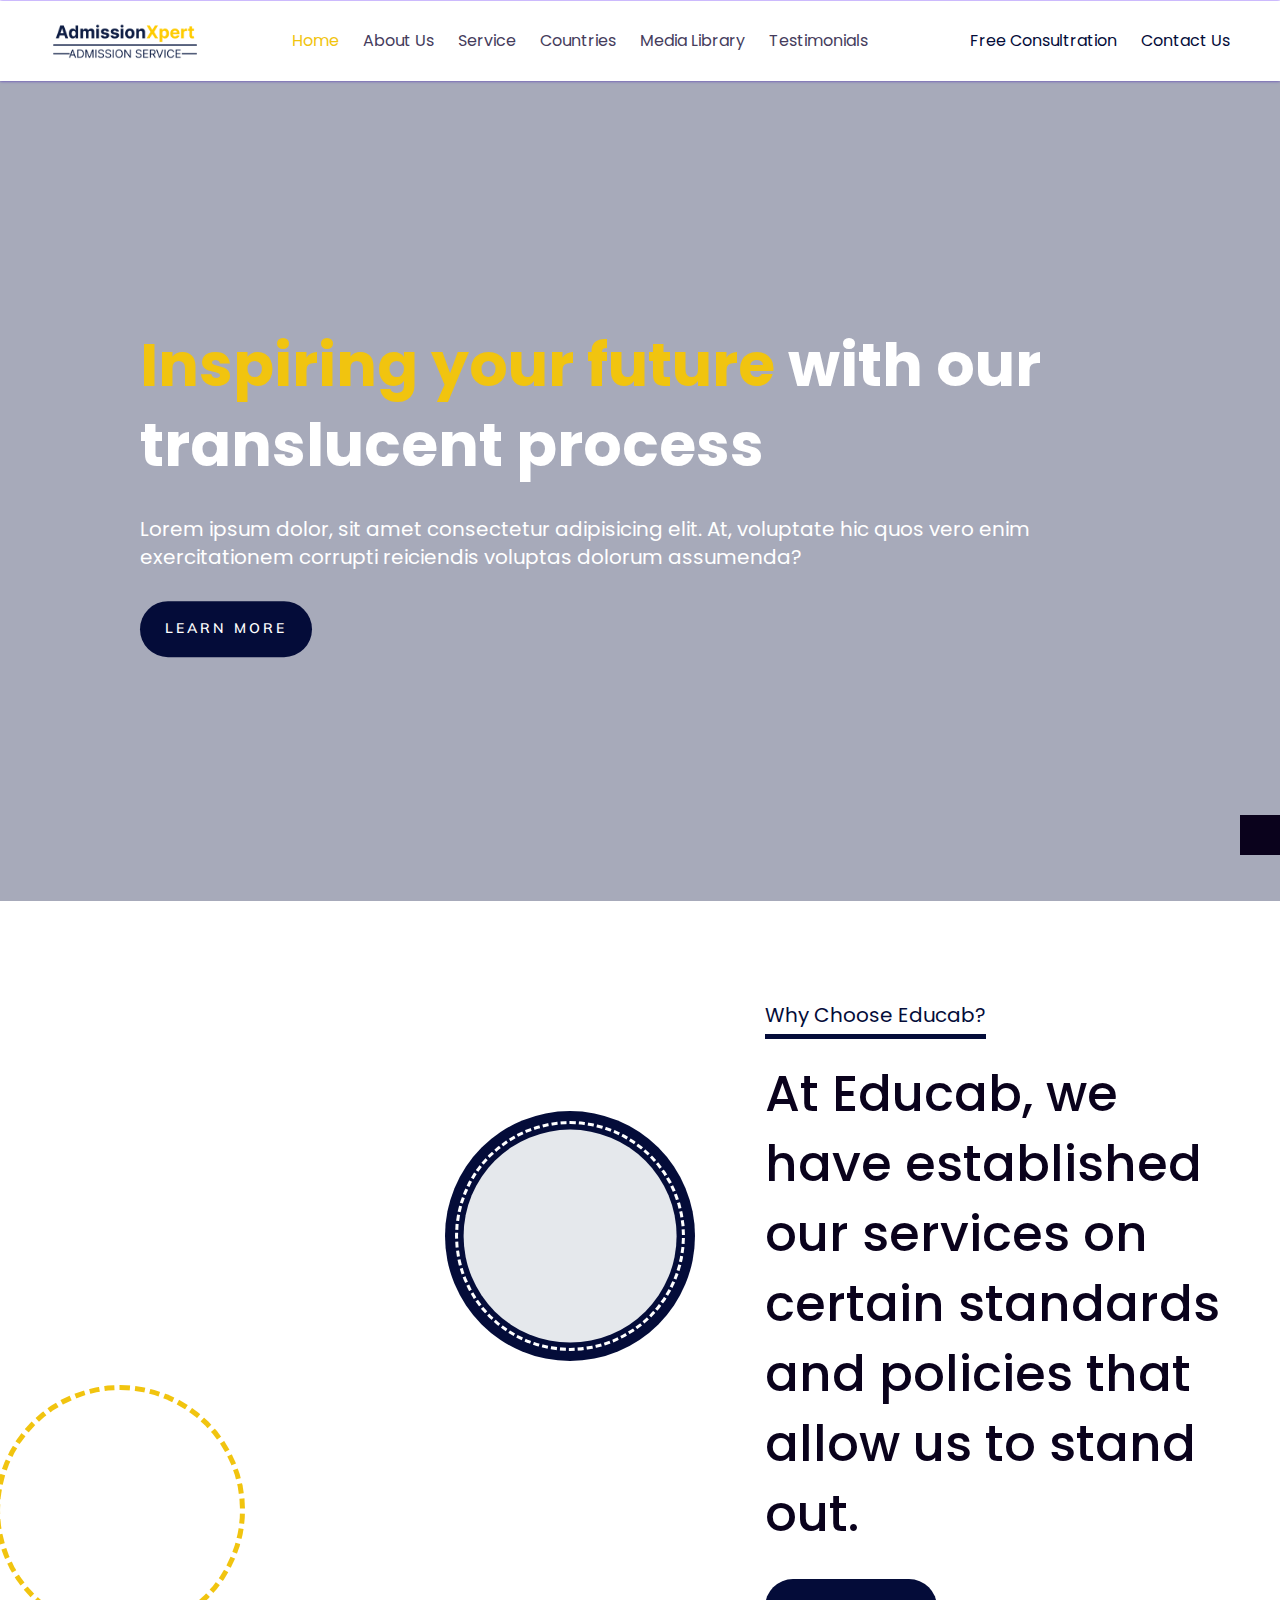
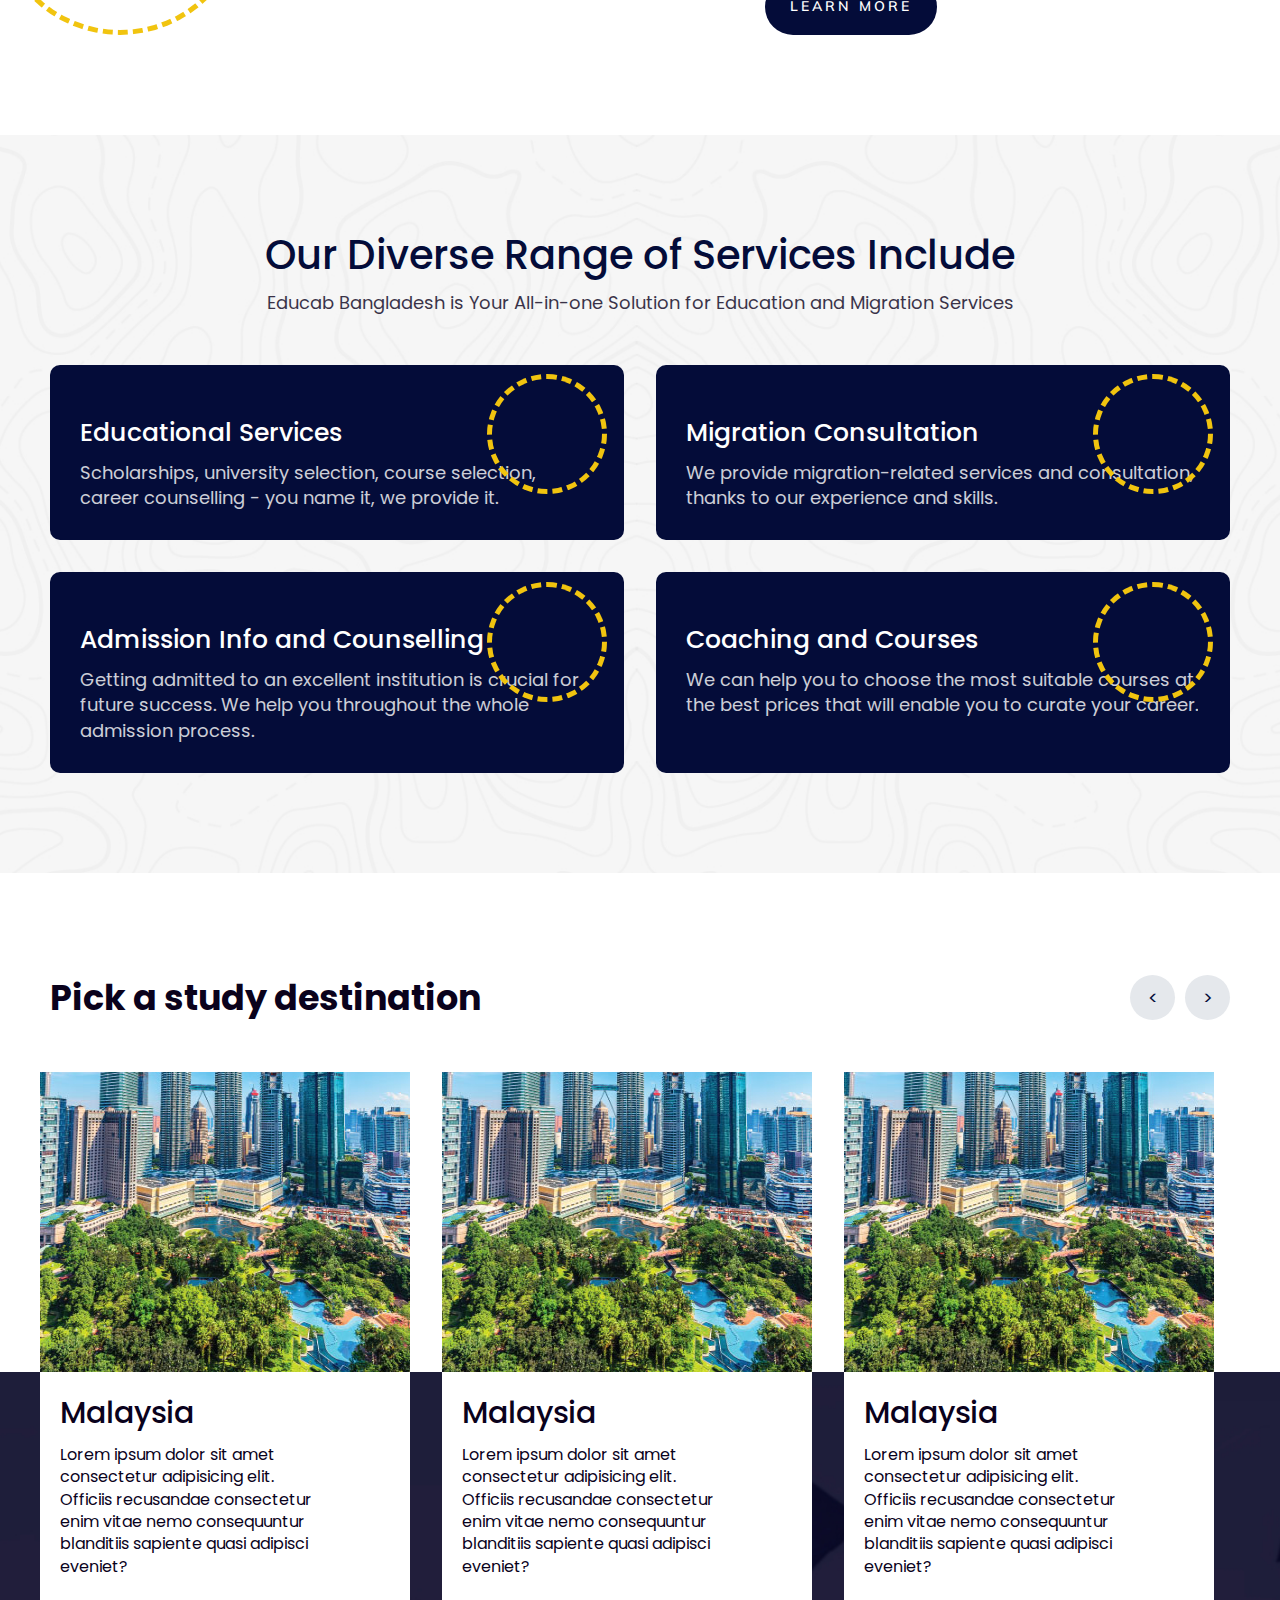
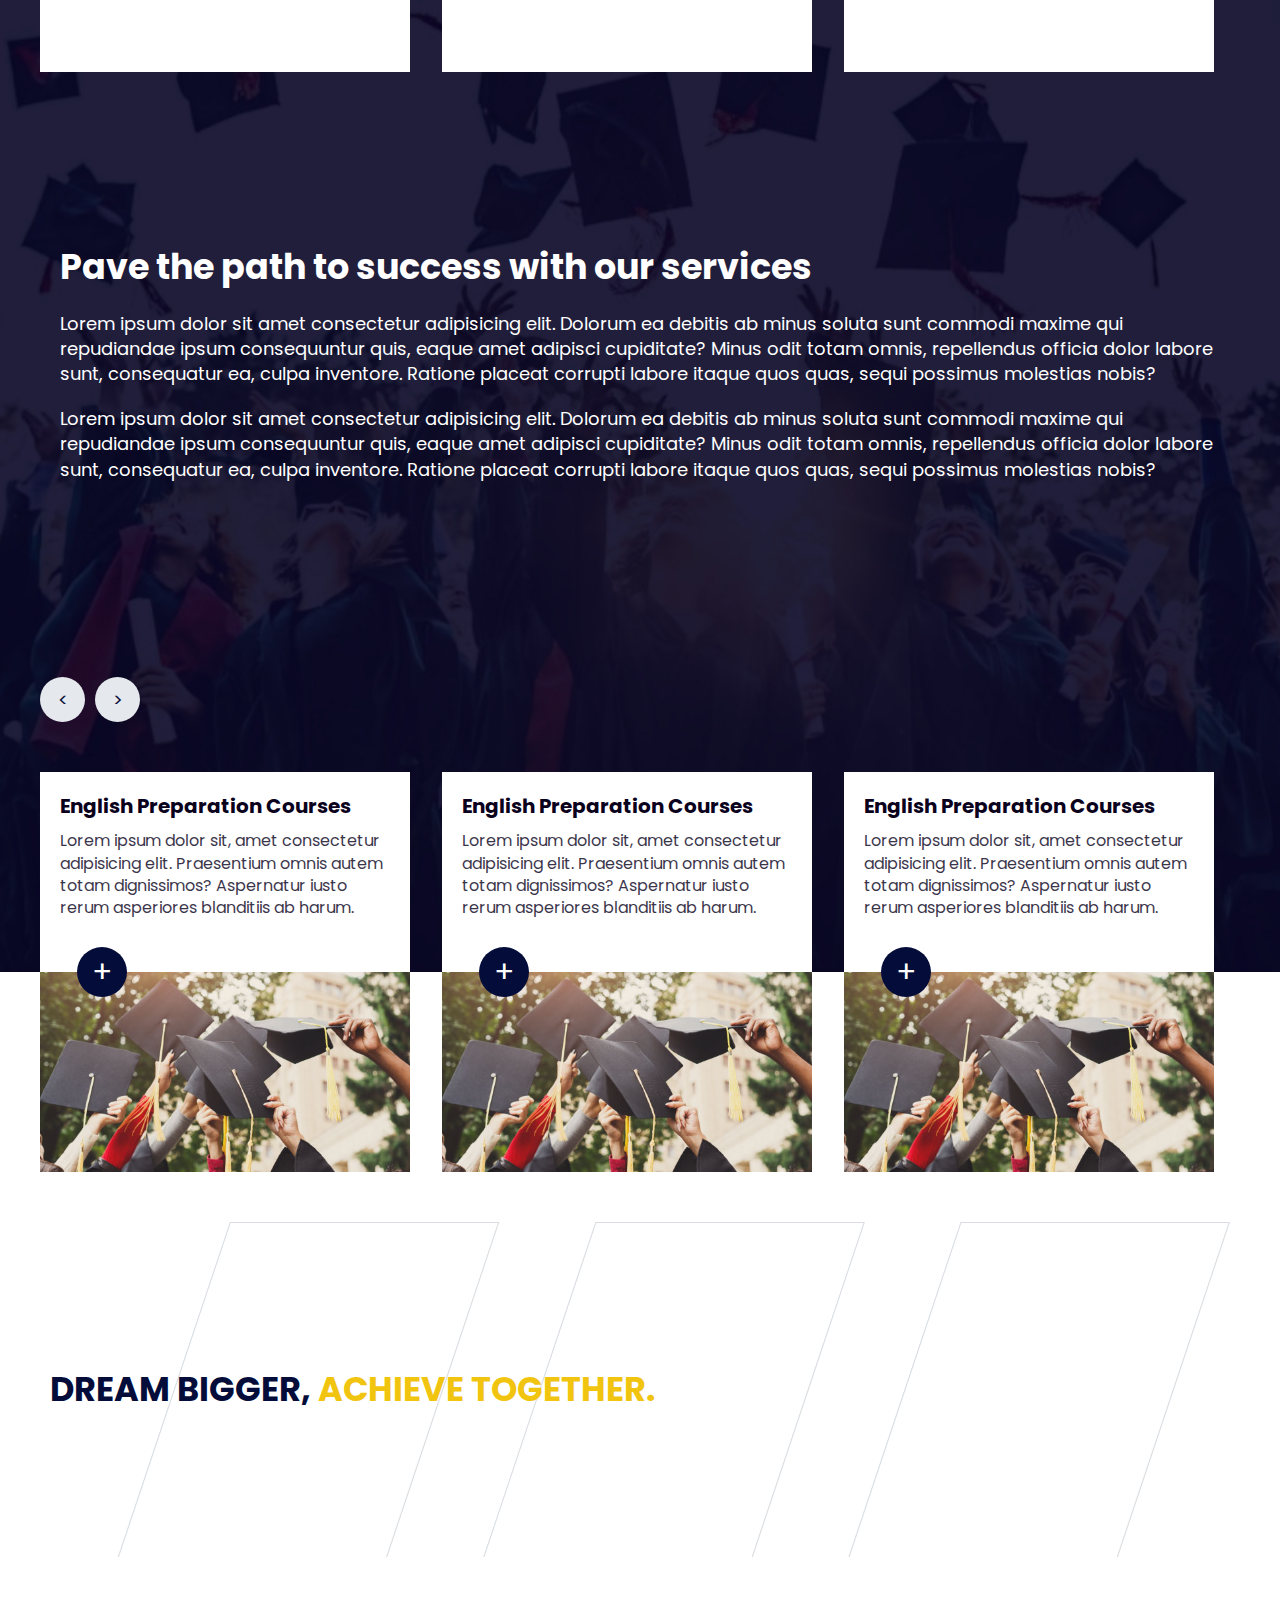
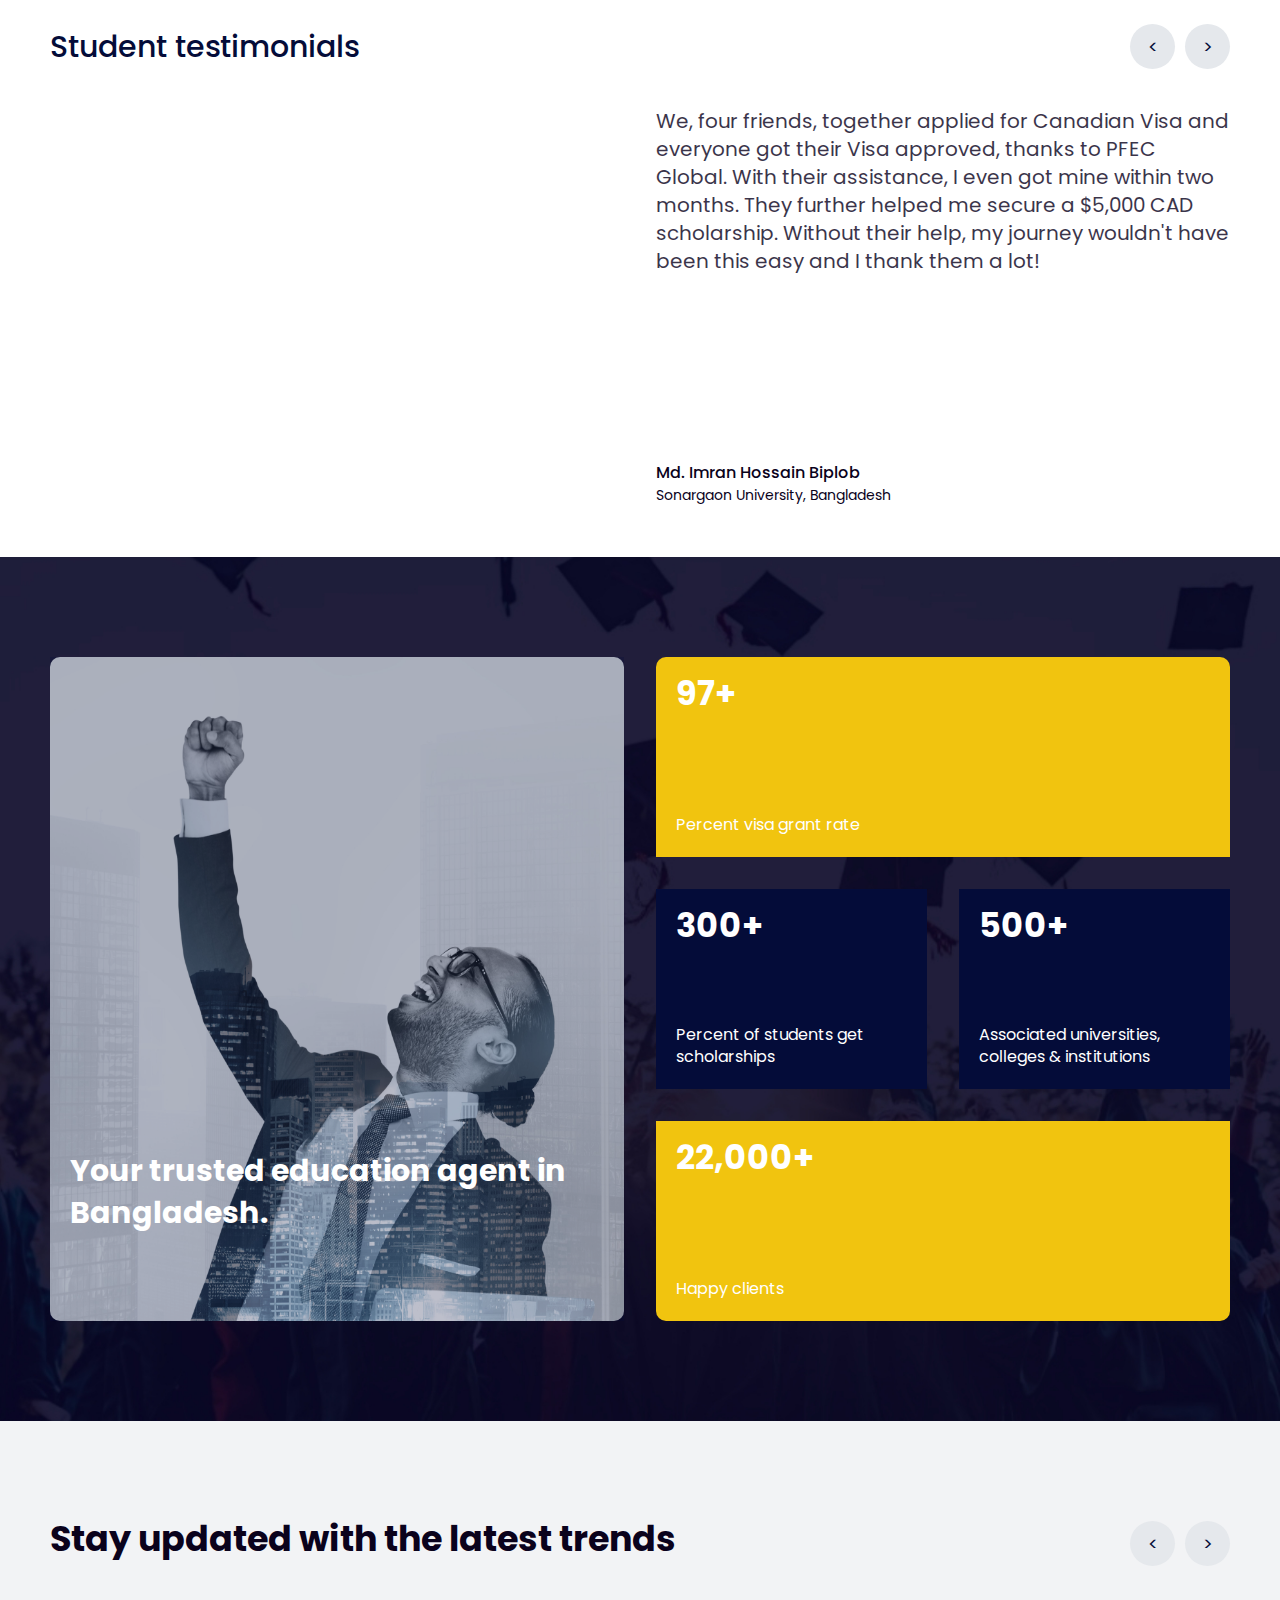
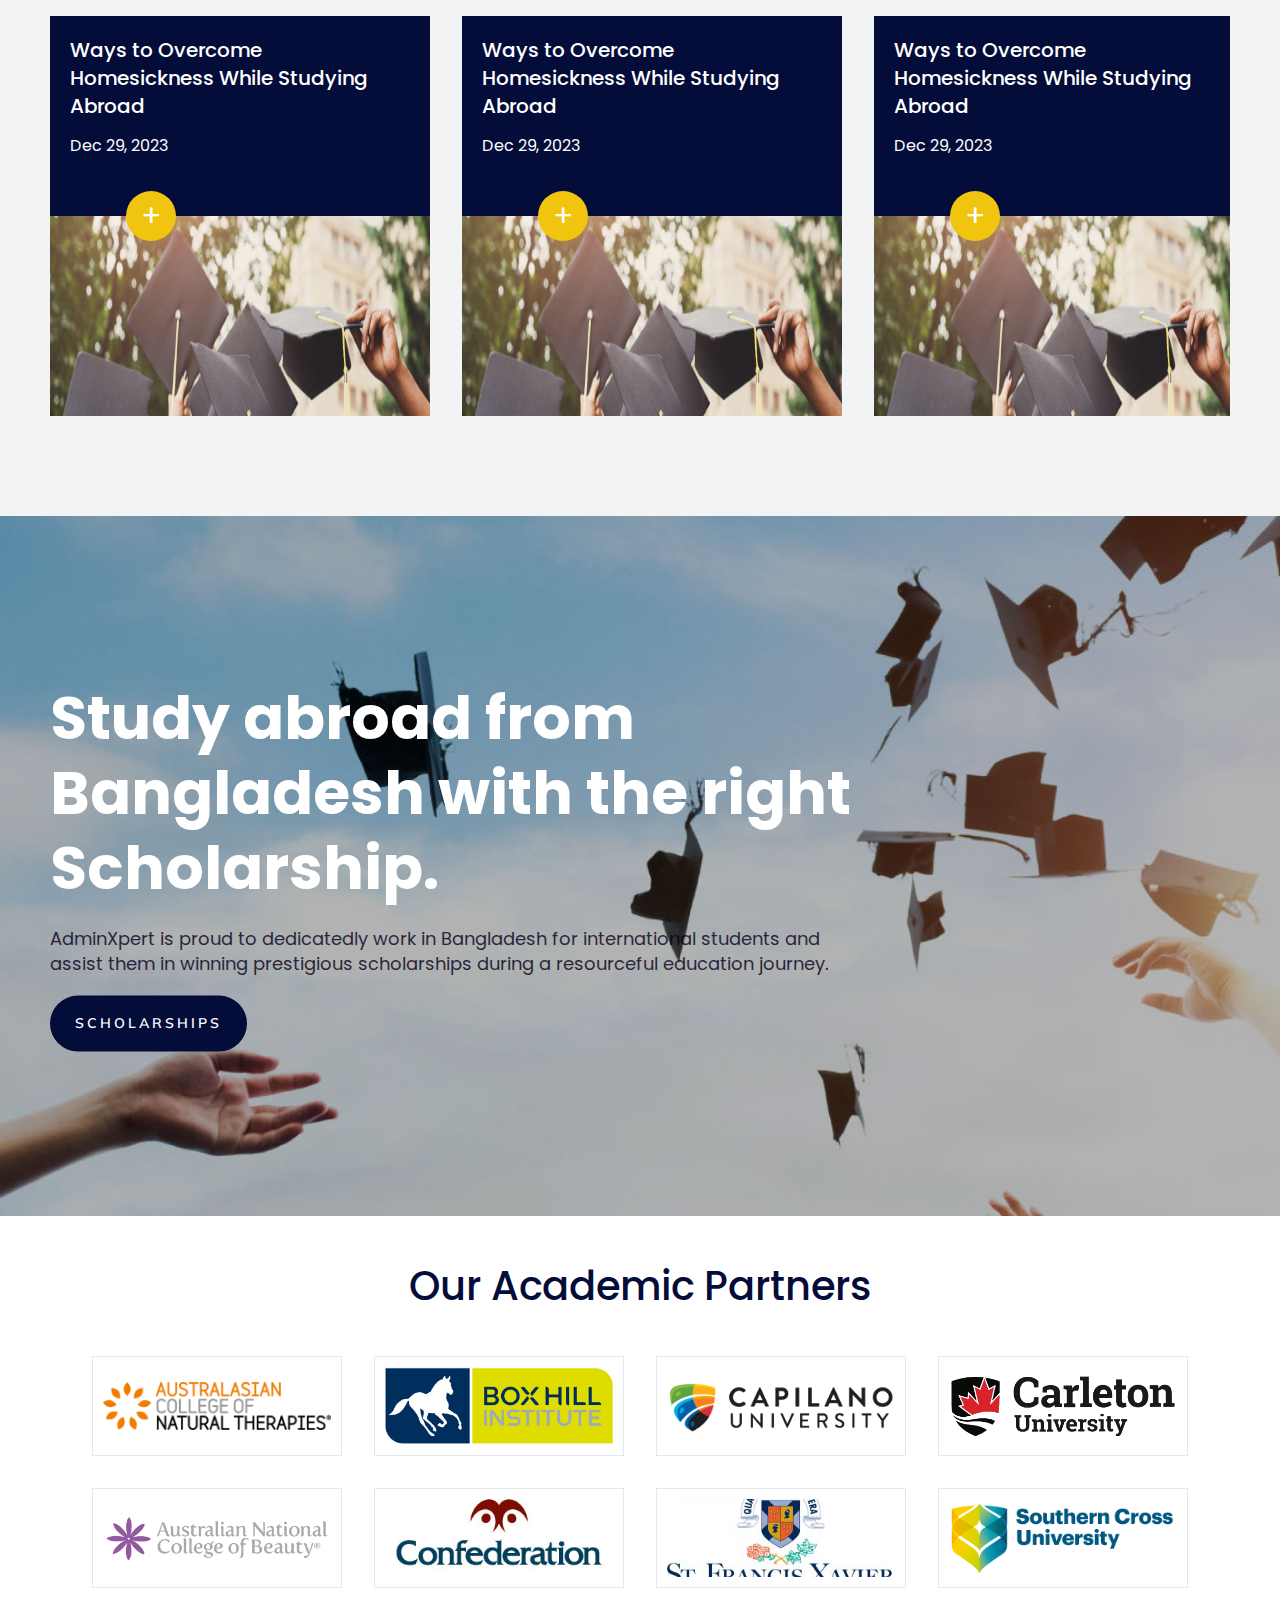
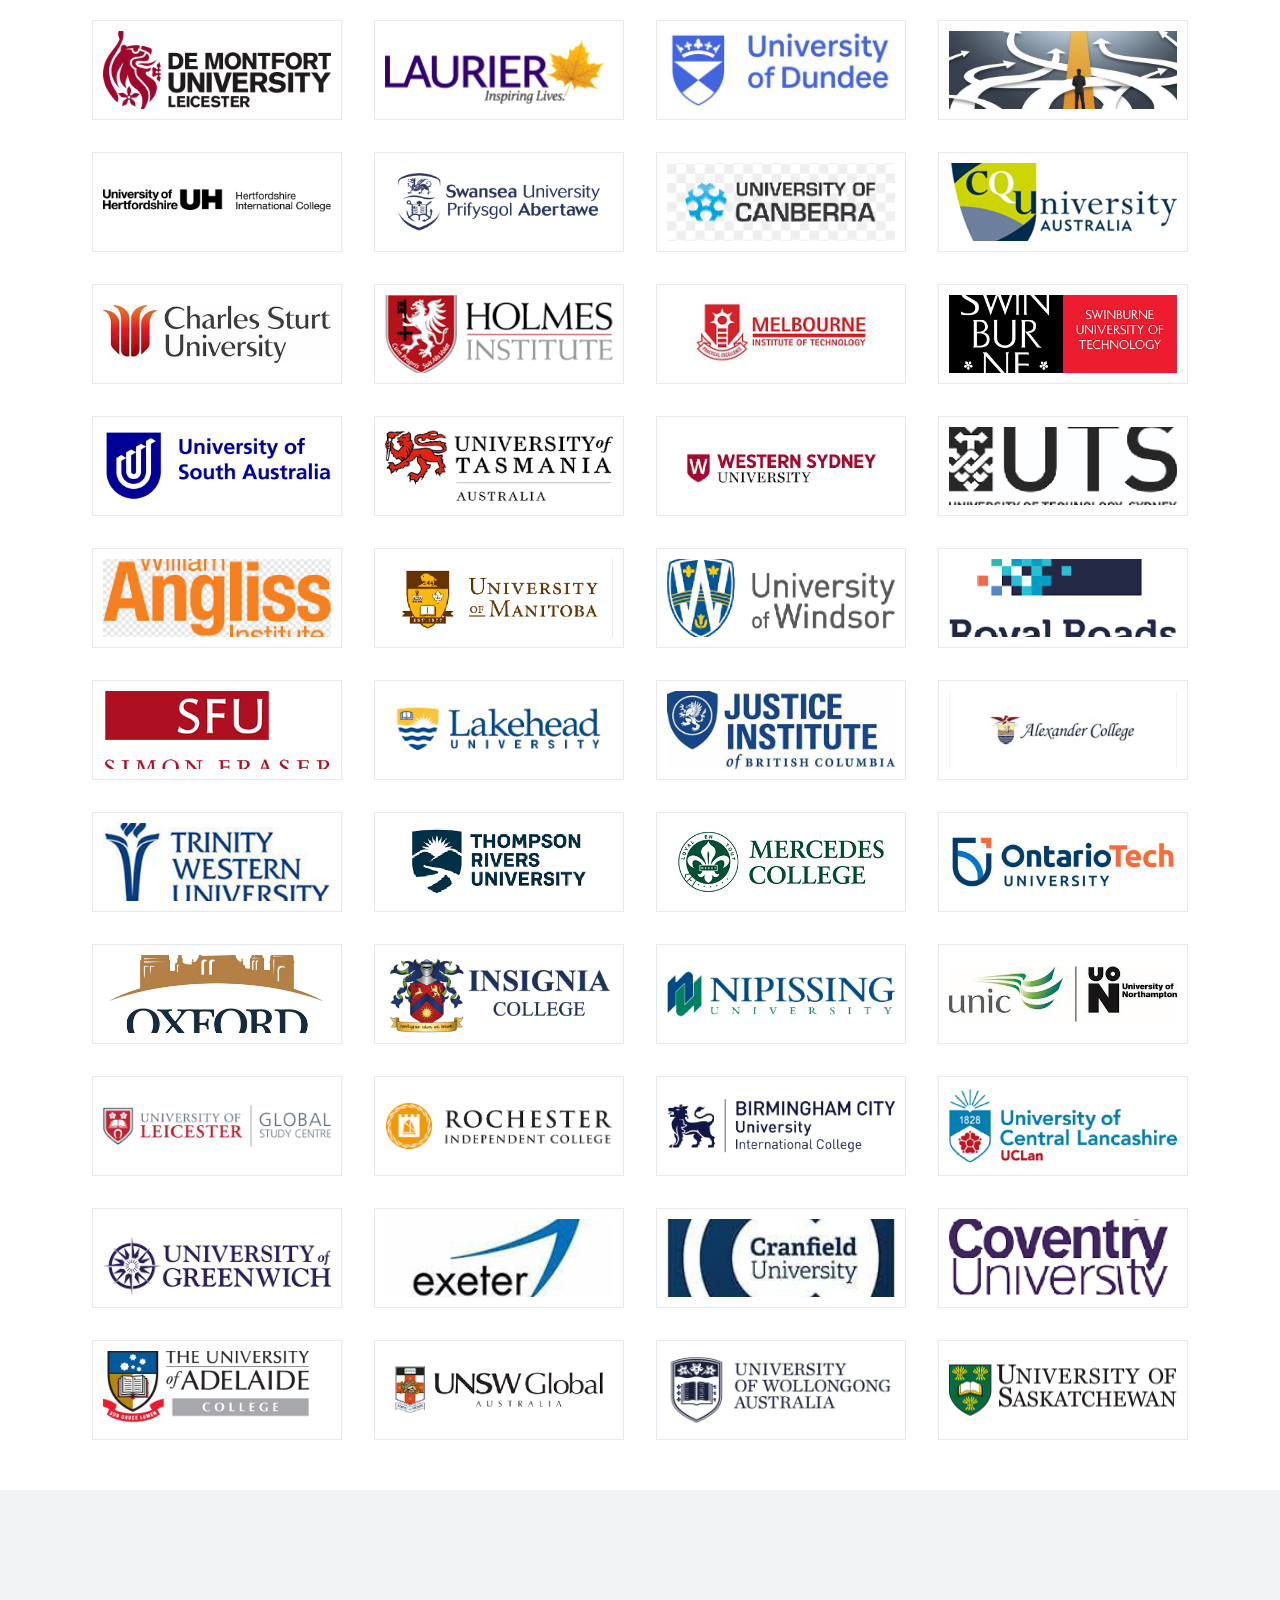
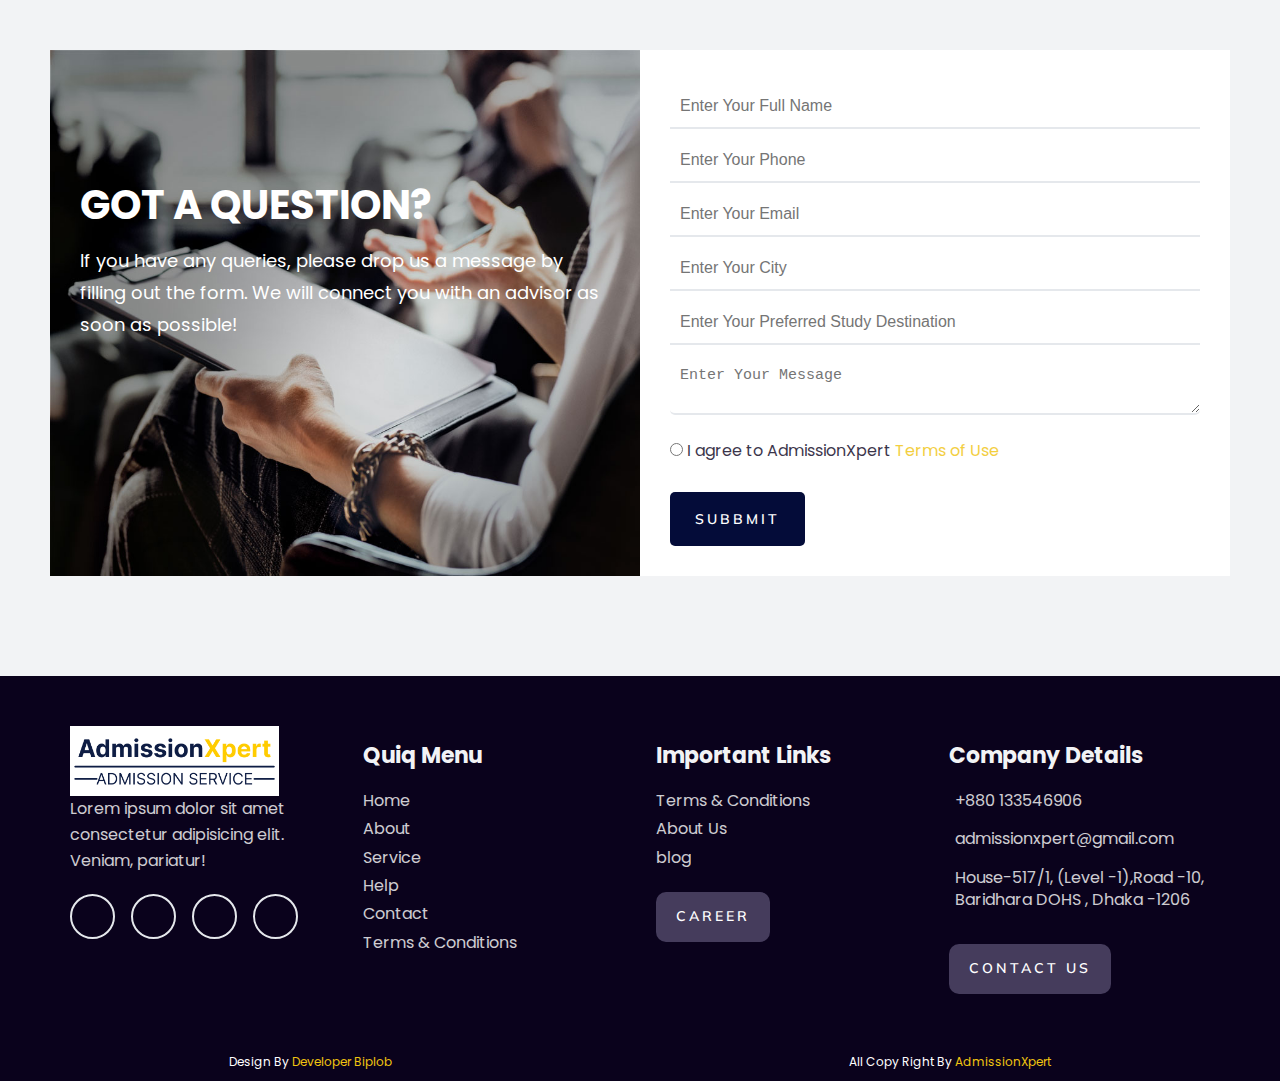
==== commit 5d3f6614: "Footer Update" ====
--- a/index.html
+++ b/index.html
@@ -1197,11 +1197,11 @@
                 <div class="footer-end">
                     <div class="left">
                         <i class="fa-sharp fa-regular fa-copyright"></i>
-                        Design By <span><a href="https://www.bengalsoftware.com/" target="_blank" title="Visit Our Website">Bengal Software</a></span>
+                        Design By <span><a href="" target="_blank" title="Visit Our Website">Developer Biplob</a></span>
                     </div>
                     <div class="right">
                         <i class="fa-sharp fa-regular fa-copyright"></i>
-                        All Copy Right By <span>VisaBank</span>
+                        All Copy Right By <span>AdmissionXpert</span>
                     </div>
                 </div>
             </section>
